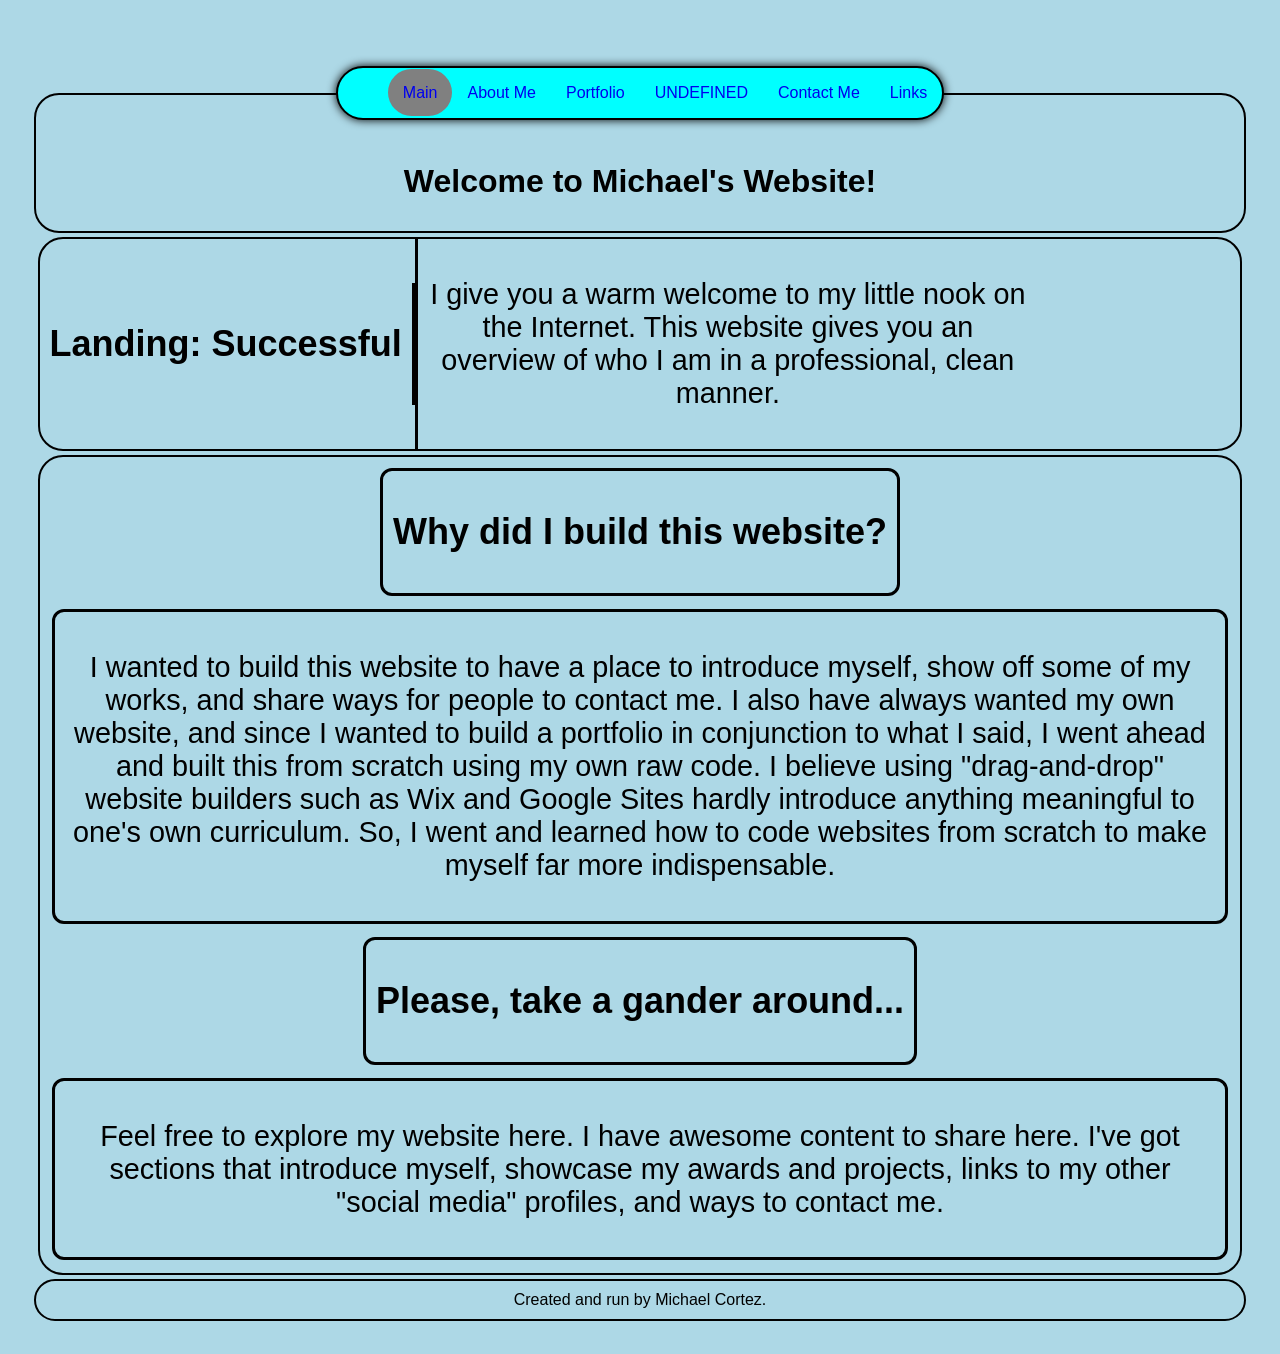
==== index.html @ e48a7ea7 "Updated the name of the script that displays content inside the footer." ====
<!DOCTYPE html>

<html lang="en">
    <head>
        <meta charset="UTF-8">
        <meta name="viewport" content="width=device-width, initial-scale=1.0">
        <meta name="description" content="This is my portfolio showcasing some of my works and gives an overview of who I am.">
        <meta name="keywords" content="Michael, Portfolio, Projects, Links, Contact Me, About Me">
        <meta rel="canonical" href="https://www.michaeljcortez.com">
        <meta name="author" content="Michael Cortez">
        
        <link rel="stylesheet" href="./stylesheet/style.css" type="text/css">

        <title>Michael's Portfolio</title>
    </head>

    <body>
        <nav class="top_nav_bar">
            <button class="hamburger" id="hamburger" type="button" onclick="hamburger()" aria-expanded="false" aria-controls="hb-links-wrapper">
                <span class="line"></span>
                <span class="line"></span>
                <span class="line"></span>
            </button>
            <div>
                <ul class="hb-links-wrapper" id="hb-links-wrapper">
                    <li><a href="index.html">Main</a></li>
                    <li><a href="about_me.html">About Me</a></li>
                    <li><a href="portfolio.html">Portfolio</a></li>
                    <li><a href="#">UNDEFINED</a></li>
                    <li><a href="contact_me.html">Contact Me</a></li>
                    <li><a href="links.html">Links</a></li>
                </ul>
            </div>

            <ul class="nav-links">
                <li><a href="index.html" class="active">Main</a></li>
                <li><a href="about_me.html">About Me</a></li>
                <li><a href="portfolio.html">Portfolio</a></li>
                <li><a href="#">UNDEFINED</a></li>
                <li><a href="contact_me.html">Contact Me</a></li>
                <li><a href="links.html">Links</a></li>
            </ul>
        </nav>
        <header>
            <h1><br>Welcome to Michael's Website!</h1>
        </header>
        
        <main>
            <section class="section-wrapper webpage-info-section">
                <div class="questionAndParagraph-header qpHeaderWrapper left-sided-wrapper">
                    <h2>Landing: Successful</h2>
                </div>
                <div class="paragraph-box right-sided-wrapper">
                    <p>
                        I give you a warm welcome to my little nook on the Internet. This website gives you an overview of who
                        I am in a professional, clean manner.
                    </p>
                </div>
            </section>

            <section class="section-wrapper">
                <div class="questionAndParagraph-header qpHeaderWrapper">
                    <h2>Why did I build this website?</h2>
                </div>
                <div class="paragraph-box">
                    <p>
                        I wanted to build this website to have a place to introduce myself, show off some of my works, and share
                        ways for people to contact me. I also have always wanted my own website, and since I wanted to build a
                        portfolio in conjunction to what I said, I went ahead and built this from scratch using my own raw code.
                        I believe using "drag-and-drop" website builders such as Wix and Google Sites hardly introduce anything
                        meaningful to one's own curriculum. So, I went and learned how to code websites from scratch to make
                        myself far more indispensable.
                    </p>
                </div>

                <div class="questionAndParagraph-header qpHeaderWrapper">
                    <h2>Please, take a gander around...</h2>
                </div>
                <div class="paragraph-box">
                    <p>
                        Feel free to explore my website here. I have awesome content to share here. I've got sections that
                        introduce myself, showcase my awards and projects, links to my other "social media" profiles, and
                        ways to contact me.
                    </p>
                </div>
            </section>
        </main>

        <footer>
            <span id="footerDate"></span>
        </footer>

        <!-- --JavaScript scripts for this webpage.-- -->
        <!-- Updates the footer's last updated date. -->
        <script src="./scripts/footer/footerContent.js" defer></script>
        <!-- Enables the hamburger menu functionality.-->
        <script src="./scripts/hamburger/hamburger.js" defer></script>
    </body>
</html>
---- stylesheet/style.css ----
/* Author: Michael Cortez
   Filename: style.css
   Last edited: Jul. 22 2026
   ---------------------------------------------------------------
   This is where the "beautifulization" of my website takes place. */

/* Reusable variables. */
:root {
    /* Border configs. */
    --borderStyle: solid;
    --borderRightStyle: none solid none none;
    --borderLeftStyle: none none none solid;
    --borderWidth: 0.125em;
    --borderColor: black;
    --borderRadius: 25px;
    /* Body configs. */
    --bodyBackgroundColor: lightblue;
    --bodyFontFamily: Verdana, Geneva, Tahoma, sans-serif;
    /* Header configs. */
    --headerBorderStyle: solid;
    --headerBorderWidth: 3px;
    --headerBorderColor: black;
    /* Box configs. */
    --boxPadding: 10px 10px 10px 10px;
    /* Image configs. */
    --imageBorderStyle: solid;
    --imageBorderWidth: 3px;
    --imageBorderColor: black;
    --imageBorderRadius: 12px;
    /* Paragraph boxes configs. */
    --paragraphBoxBorderStyle: solid;
    --paragraphBoxBorderWidth: 0.125em;
    --paragraphBoxBorderColor: black;
    --paragraphBoxBorderRadius: 12px;
    --paragraphMarginConfig: 0.25em 0.25em 0.25em 0.25em;
    /* Question and paragraph header wrapper configs. */
    --qpHeaderWrapperBorderStyle: solid;
    --qpHeaderWrapperBorderWidth: 0.125em;
    --qpHeaderWrapperBorderColor: black;
    --qpHeaderWrapperBorderRadius: 12px;
    /* Other configs. */
    --hoverOpacity: 60%;
    --margin: 0.25em 0.25em 0.25em 0.25em;
}


/* CHAPTER ONE: 
   Base styles. */
/* While these are the base styles, they are firstly written for mobile screens, making this a mobile-first approach. */
/* Adds a fading transition for navigating from one webpage to another like one found in a PowerPoint presentation. */
@view-transition { navigation: auto; }

/* ---Reusable elements.--- */
body {
    background-color: var(--bodyBackgroundColor);
    font-family: Verdana, Geneva, Tahoma, sans-serif;
    padding: 2%;
}
/* Default button config(s). */
button {
    display: block; /* Allows for better customization; inline elements are not easily customizable. */
    position: relative; /* "Unlocks" the button from its position. */
}
/* Hamburger menu. */
.hamburger {
    display: flex;
    flex-direction: column;
    gap: 6px;
    position: fixed;
    top: 0;
    cursor: pointer;
    margin-top: 1rem;
    margin-left: 1rem;
    height: 5em;
    width: 5em;
    border-radius: 25% 25% 25% 25%;
    border-color: gray;
    border-style: var(--borderStyle);
    background-color: gray;
    justify-content: center;
    align-items: center;
    transform: translateY(1em);
}
.hamburger:focus { opacity: 80%; }
.hamburger .line {
    width: 90%;
    height: 5px;
    border-radius: 2px;
    background-color: black;
}
.hb-links-wrapper {
    display: none;
    position: fixed;
    top: 0;
    width: fit-content;
    border-style: var(--borderStyle);
    border-width: var(--borderWidth);
    border-color: var(--borderColor);
    border-radius: var(--borderRadius);
    margin-top: 3rem;
    background: cyan;

    flex-direction: column;
    justify-content: space-evenly;
    list-style: none;
    padding: 10px 10px 10px 10px;
    gap: 10px;
    transform: translateX(3em);
}
.hb-links-wrapper li {
    margin: 10px 10px 10px 10px;
}
.hb-links-wrapper a {
    text-decoration: none;
    font-size: 20px;
    padding: 10px 10px 10px 10px;
    border-style: var(--borderStyle);
    border-width: var(--borderWidth);
    border-color: var(--borderColor);
    border-radius: var(--borderRadius);
}
/* Nav links. */
.nav-links {
    list-style: none;
    display: none;
}
/* Semantic section wrappers. */
.section-wrapper {
    border-style: var(--borderStyle);
    border-width: var(--borderWidth);
    border-color: var(--borderColor);
    border-radius: var(--borderRadius);
    margin-top: 1em;
    margin-bottom: 1em;
    padding: 0.3125em 0.3125em 0.3125em 0.3125em; /* 0.3125em times 16 is equal to 5 pixel units. */
    
    overflow: hidden;
    display: flex;
    flex-direction: column;
    align-items: center;
}
/* Paragraph boxes. */
.paragraph-box {
    padding: var(--boxPadding);
    font-size: 1.8em;
    text-align: center;
    margin: var(--paragraphMarginConfig);
    border-radius: var(--paragraphBoxBorderRadius);
    border-style: var(--paragraphBoxBorderStyle);
    border-width: var(--paragraphBoxBorderWidth);
    border-color: var(--paragraphBoxBorderColor);
    max-width: fit-content;
}
/* Question and paragraph header. */
.questionAndParagraph-header {
    width: fit-content;
    padding: var(--boxPadding);
    font-size: 1.5em;
    text-align: center;
}
/* Question and paragraph header wrapper. */
.qpHeaderWrapper {
    border-style: var(--qpHeaderWrapperBorderStyle);
    border-width: var(--qpHeaderWrapperBorderWidth);
    border-color: var(--qpHeaderWrapperBorderColor);
    border-radius: var(--qpHeaderWrapperBorderRadius);
    padding: var(--boxPadding);
    margin: var(--margin);
}
/* Header - The header that's on the top of every webpage. */
header {
    border-style: var(--headerBorderStyle);
    border-width: var(--headerBorderWidth);
    border-color: var(--headerBorderColor);
    border-radius: var(--borderRadius);
    padding: var(--boxPadding);
    text-align: center;
}
/* Info on each webpage. */
.webpage-info-section {
    display: flex;
    flex-wrap: wrap;
    flex-direction: column;
    align-items: center;
}
/* Image wrapper. */
.imageWrapper {
    border-style: var(--imageBorderStyle);
    border-width: var(--imageBorderWidth);
    border-color: var(--imageBorderColor);
    border-radius: var(--imageBorderRadius);

    display: flex;
    height: 95%;
    overflow: hidden;
    width: 95%;
    margin-left: auto;
    margin-right: auto;
    margin-top: 1em;
    margin-bottom: 1em;
}
/* The footer. */
footer {
    border-style: solid;
    border-width: 2px;
    border-color: black;
    border-radius: 25px 25px 25px 25px;
    padding: var(--boxPadding);
    text-align: center;
}

/* ---Index attribute properties.--- */
/* NONE FOR RIGHT NOW. */

/* ---About Me attribute properties.--- */
/* Professional "selfie" and hobbies & interests picture. */
.proSelfie, .hobbiesInterestsPicOne {
    height: 100%;
    width: 100%;
    object-fit: cover; /* The cover value helps "fit within" or "fill up" the entire parent image wrapper. */
}

/* ---Portfolio attribute porperties.--- */
/**/

/* ---Awards attribute properties.--- */
/* Awards section. */
/* .awardsDisplay {
    display: flex;
    /* align-items: start; Starts from left and ends at the right. */

/* College-level awards and honors images. */
/* .collegeAwardOne, .collegeAwardTwo, .collegeAwardThree, .collegeAwardFour {
    height: 100%;
    width: 100%;
    object-fit: cover;
} */
/* High school-level awards and honors images. */
/* .highSchoolAwardOne, .highSchoolAwardTwo, .highSchoolAwardThree, .highSchoolAwardFour {
    height: 100%;
    width: 100%;
    object-fit: cover;
} */
/* Image descriptions. */
.imageDescription {
    /* display: block; */ /* <----- Please keep commented out for future use, in case. */
    border-style: var(--borderStyle);
    border-width: var(--borderWidth);
    border-color: var(--borderColor);
    border-radius: var(--borderRadius);
    overflow: hidden;
    padding: var(--boxPadding);
    width: 90%;
    margin-bottom: 1em;

    font-size: large;
    text-align: center;
}

/* ---Contact Me attribute properties.--- */
/* Mail boxes and rotary telephone images.*/
.contactFormMailImage, .rotaryTelephoneImage {
    height: 100%;
    width: 100%;
    object-fit: cover;
}

/* ---Links attribute properties.--- */
/* "Logoed" buttons. */
.logoButton {
    border-radius: 50px;
    height: 5em;
    width: 100%;
    text-decoration: none;
    overflow: hidden;
}
/* LinkedIn logo and its logo button; GItHub logo and its logo button. */
.linkedInLogo, .linkedInLogoButton, .GitHubLogo, .GitHubLogoButton {
    height: 100%;
    width: 100%;
    object-fit: cover;
}

/* ---Contact Form attribute properties.--- */
/* Contact form. */
.contactForm {
    padding: var(--boxPadding);
    border-style: var(--borderStyle);
    border-width: var(--borderWidth);
    border-color: var(--borderColor);
    border-radius: var(--paragraphBoxBorderRadius); /* Using the paragraph box border radius here to make the form shape uniform to the rest of the webpage. */

    display: flex;
    flex-wrap: wrap;
    flex-direction: column;

    align-items: center;
    width: fit-content;
    margin: inherit;
}
.contactForm label, .contactForm input, .contactForm textArea, .contactForm button {
    position: center;
    width: 80%;
}
/* Form fields. */
#formName, #formEmail, #formPhone, #formURL, #formMessage {
    border-style: var(--borderStyle);
    border-width: var(--borderWidth);
    border-color: var(--borderColor);
    border-radius: var(--borderRadius);
    margin: var(--margin);
    padding: var(--boxPadding);

    overflow: hidden;
}
/* Customizes what happens when an input field is selected. */
#formName:focus, #formEmail:focus, #formPhone:focus, #formURL:focus, #formMessage:focus {
    outline: none; /* Removes the default yellow outline upon interaction. */
    border-color: darkblue;
}
/* Submit button. */
#submitFormButton {
    border-radius: var(--borderRadius);
}

/* CHAPTER TWO:
   Responsive design configurations. */
/* -----Breakpoint for tablets and larger screens.----- */
@media screen and (min-width: 768px) {
    .webpage-info-section {
        padding: 0px 0px 0px 0px;
        flex-direction: row;
        flex-wrap: nowrap;
    }
    /* Semantic sections and inner wrappers. */
    .paragraph-header { padding: var(--boxPadding); margin: var(--margin); }
    /* Inner wrappers with curved edges on the left side. */
    .left-sided-wrapper {
        border-right-style: var(--borderRightStyle);
        border-right-width: var(--borderWidth);
        border-right-color: var(--borderColor);
        border-top-right-radius: 0px;
        border-bottom-right-radius: 0px;
        border-top-style: none;
        
        width: 50%;
        padding: var(--boxPadding);
        margin: 0px 0px 0px 0px;

        text-align: center;
    }
    /* Inner wrappers with curved edges on the right side. */
    .right-sided-wrapper {
        border-left-style: var(--borderLeftStyle);
        border-left-width: var(--borderWidth);
        border-left-color: var(--borderColor);
        border-top-left-radius: 0px;
        border-bottom-left-radius: 0px;

        width: 50%;
        padding: var(--boxPadding);
        margin: 0px 0px 0px 0px;

        text-align: center;
    }
}

/* -----Breakpoint for desktops and other larger screens.----- */
@media screen and (min-width: 1024px) {
    /* ---Repeated classes.--- */
    /* A Links that currently matches the open one. */
    a.active {
        background: gray;
        border-radius: var(--borderRadius);
        padding: var(--boxPadding);
    }
    /* Semantic sections and inner wrappers. */
    .section-wrapper {
        margin-top: 5px;
        margin-bottom: 5px;
        padding: 5px 5px 5px 5px;
    }
    .paragraph-header { padding: var(--boxPadding); }
    .section-wrapper, .paragraph-header {
        border-style: var(--borderStyle);
        border-width: var(--borderWidth);
        border-color: var(--borderColor);
        border-radius: var(--borderRadius);
        margin: var(--margin);
    }
    /* Inner wrappers with curved edges on the left side. */
    .left-sided-wrapper {
        border-style: var(--borderRightStyle);
        border-right-width: var(--borderWidth);
        border-right-color: var(--borderColor);
        border-top-right-radius: 0px;
        border-bottom-right-radius: 0px;
        
        width: 50%;
        padding: var(--boxPadding);
        margin: 0px 0px 0px 0px;

        text-align: center;
    }
    /* Inner wrappers with curved edges on the right side. */
    .right-sided-wrapper {
        border-style: var(--borderLeftStyle);
        border-left-width: var(--borderWidth);
        border-left-color: var(--borderColor);
        border-top-left-radius: 0px;
        border-bottom-left-radius: 0px;

        width: 50%;
        padding: var(--boxPadding);
        margin: 0px 0px 0px 0px;

        text-align: center;
    }
    /* Question headers. */
    .questionAndParagraph-header { width: fit-content; }
    /* Body - Background of the entire website. */
    body {
        background: var(--bodyBackgroundColor);
        font-family: Verdana, Geneva, Tahoma, sans-serif;
    }
    /* Hamburger menu. */
    .hamburger, .hb-links-wrapper {
        display: none;
    }
    /* The top navigation bar. */
    .top_nav_bar {
        border-style: var(--borderStyle);
        border-width: var(--borderWidth);
        border-color: var(--borderColor);
        border-radius: 50px;
        background: cyan;

        display: flex; /* Activates Flexbox. */
        flex-wrap: wrap; /* Allows links to wrap down into another line when webpage is zoomed in. */

        justify-content: space-around; /* Spaces out the links within the nav bar. */
        list-style: none;
        position: sticky; /* "Sticks" the nav bar out to remain visible while scrolling. */
        top: 0; /* Needed for "unlocking" the stickiness and standing out in front of other elements throughout scrolling. */
        
        gap: 10px; /* Gaps the space in between each link. */
        box-shadow: 0px 0px 10px 0px black; /* Adds a shadow around the border of the nav bar. */
        width: fit-content; /* Ensures the nav bar only takes up the same amount of space as its contents. */
        align-items: center; /* Centers the links within the nav bar in the center of the y-axis POV. */
        margin-left: auto; /* Pushes the nav bar to the center away from the left margin. */
        margin-right: auto; /* Pushes the nav bar to the center away from the right margin. */
        margin-bottom: 5px; /* "Pushes" elements below the nav bar downward, basically increasing the margin outside the nav bar. */
        transform: translateY(2em); /* Moves the nav bar 25 pixels downward (Negative values move the nav bar upward). */
        overflow: hidden; /* Hides the portion of the active link's shape that spills outside of the nav bar. */
    }
    .top_nav_bar a {
        text-decoration: none;
        cursor: pointer;
        padding: 15px; /* This specific padding creates a specific amount of internal space between the links and the nav bar. */
    }
    .top_nav_bar a:hover { opacity: 60%; }
    /* Nav links. */
    .nav-links {
        list-style: none;
        display: flex;
    }
    /* Header - The header that's on the top of every webpage. */
    header {
        border-style: var(--borderStyle);
        border-width: var(--borderWidth);
        border-color: var(--borderColor);
        border-radius: var(--borderRadius);
        padding: var(--boxPadding);
        text-align: center;

        flex-direction: column;
    }
    /* Info on each webpage. */
    .webpage-info-section {
        padding: 0px 0px 0px 0px;
        display: flex;
        justify-content: flex-start;
    }
    /* The footer. */
    footer {
        border-style: solid;
        border-width: 2px;
        border-color: black;
        border-radius: 25px 25px 25px 25px;
        padding: var(--boxPadding);
    }

    /* Index attribute properties. */
    /**/

    /* About Me attribute properties. */
    /**/

    /* Portfolio attribute porperties. */
    /**/

    /* Awards attribute properties. */
    /**/

    /* Contact Me attribute properties. */
    /**/

    /* Links attribute properties. */
    /**/

    /* Contact Form attribute properties. */
    /* Contact form. */
    .contactForm {
        padding: var(--boxPadding);
    }
    /* Form fields. */
    #formName, #formEmail, #formPhone, #formURL, #formMessage {
        border-style: var(--borderStyle);
        border-width: var(--borderWidth);
        border-color: var(--borderColor);
        border-radius: var(--borderRadius);
        margin: var(--margin);
        padding: var(--boxPadding);

        overflow: hidden;
    }
    /* Customizes what happens when an input field is selected. */
    #formName:focus, #formEmail:focus, #formPhone:focus, #formURL:focus, #formMessage:focus {
        outline: none; /* Removes the default yellow outline upon interaction. */
        border-color: darkblue;
    }
    /* Submit button. */
    #submitFormButton {
        border-radius: var(--borderRadius);
        transform: translateX(10px);
    }
    #submitFormButton:hover { opacity: var(--hoverOpacity)}
}

/* -----Breakpoint for much larger desktop screens and other huge screens.----- */
@media screen and (min-width: 1440px) {
    
}
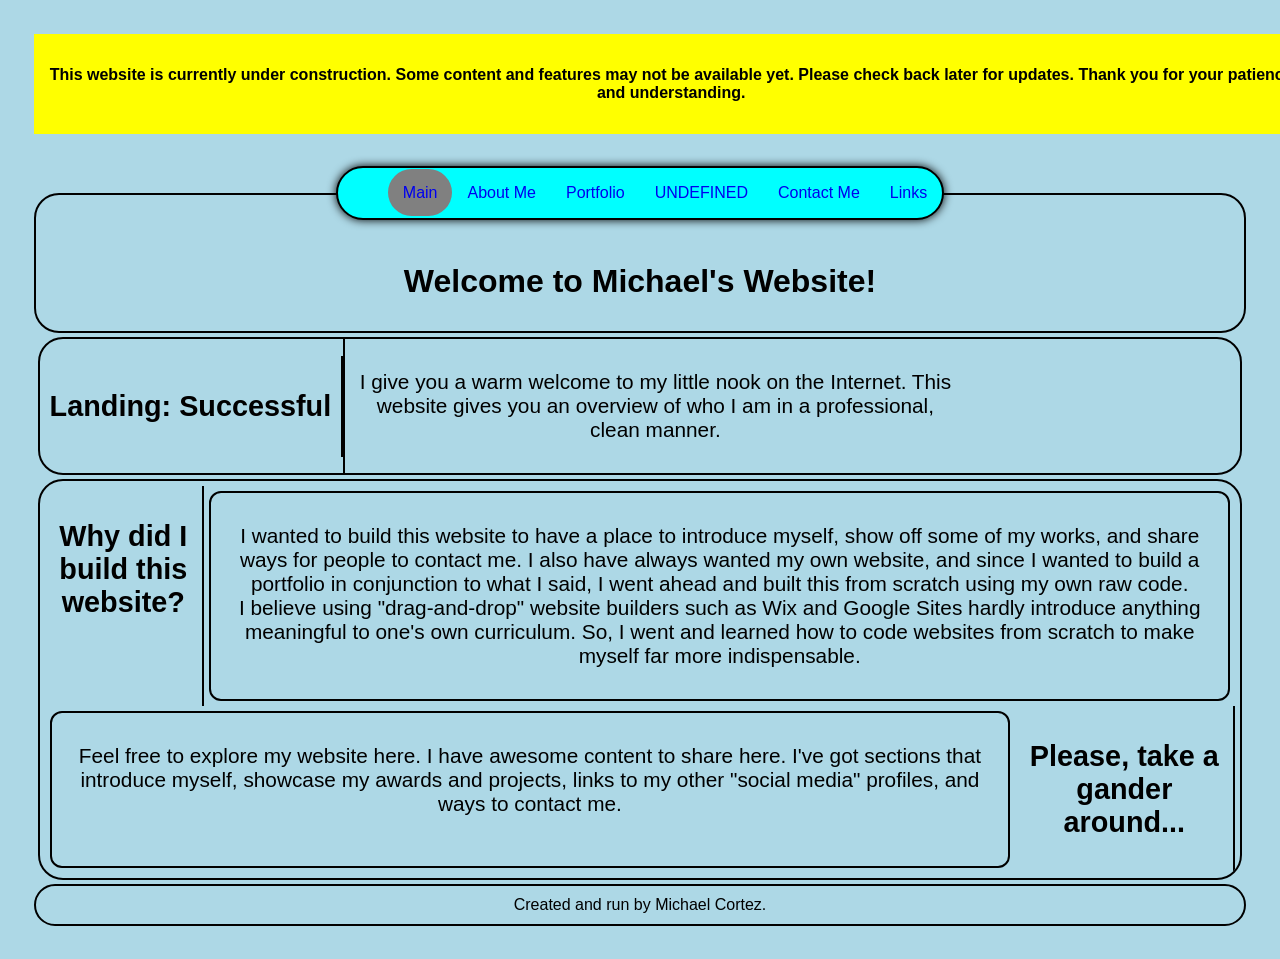
==== commit 7488e70c: "Added a few unfinished motifications for the tablet-sized viewport that will be finished in a later " ====
--- a/index.html
+++ b/index.html
@@ -15,6 +15,14 @@
     </head>
 
     <body>
+        <div class="banner">
+            <b>
+                <p>
+                    This website is currently under construction. Some content and features may not be available yet.
+                    Please check back later for updates. Thank you for your patience and understanding.
+                </p>
+            </b>
+        </div>
         <nav class="top_nav_bar">
             <button class="hamburger" id="hamburger" type="button" onclick="hamburger()" aria-expanded="false" aria-controls="hb-links-wrapper">
                 <span class="line"></span>
@@ -47,7 +55,7 @@
         
         <main>
             <section class="section-wrapper webpage-info-section">
-                <div class="questionAndParagraph-header qpHeaderWrapper left-sided-wrapper">
+                <div class="questionAndParagraph-header left-sided-wrapper">
                     <h2>Landing: Successful</h2>
                 </div>
                 <div class="paragraph-box right-sided-wrapper">
@@ -59,30 +67,34 @@
             </section>
 
             <section class="section-wrapper">
-                <div class="questionAndParagraph-header qpHeaderWrapper">
-                    <h2>Why did I build this website?</h2>
-                </div>
-                <div class="paragraph-box">
-                    <p>
-                        I wanted to build this website to have a place to introduce myself, show off some of my works, and share
-                        ways for people to contact me. I also have always wanted my own website, and since I wanted to build a
-                        portfolio in conjunction to what I said, I went ahead and built this from scratch using my own raw code.
-                        I believe using "drag-and-drop" website builders such as Wix and Google Sites hardly introduce anything
-                        meaningful to one's own curriculum. So, I went and learned how to code websites from scratch to make
-                        myself far more indispensable.
-                    </p>
-                </div>
+                <section class="rowOnTablet">
+                    <div class="questionAndParagraph-header qpHeaderWrapper">
+                        <h2>Why did I build this website?</h2>
+                    </div>
+                    <div class="paragraph-box">
+                        <p>
+                            I wanted to build this website to have a place to introduce myself, show off some of my works, and share
+                            ways for people to contact me. I also have always wanted my own website, and since I wanted to build a
+                            portfolio in conjunction to what I said, I went ahead and built this from scratch using my own raw code.
+                            <br>I believe using "drag-and-drop" website builders such as Wix and Google Sites hardly introduce anything
+                            meaningful to one's own curriculum. So, I went and learned how to code websites from scratch to make
+                            myself far more indispensable.
+                        </p>
+                    </div>
+                </section>
 
-                <div class="questionAndParagraph-header qpHeaderWrapper">
-                    <h2>Please, take a gander around...</h2>
-                </div>
-                <div class="paragraph-box">
-                    <p>
-                        Feel free to explore my website here. I have awesome content to share here. I've got sections that
-                        introduce myself, showcase my awards and projects, links to my other "social media" profiles, and
-                        ways to contact me.
-                    </p>
-                </div>
+                <section class="reverseRowOnTablet">
+                    <div class="questionAndParagraph-header qpHeaderWrapper">
+                        <h2>Please, take a gander around...</h2>
+                    </div>
+                    <div class="paragraph-box">
+                        <p>
+                            Feel free to explore my website here. I have awesome content to share here. I've got sections that
+                            introduce myself, showcase my awards and projects, links to my other "social media" profiles, and
+                            ways to contact me.
+                        </p>
+                    </div>
+                </section>
             </section>
         </main>
 
--- a/stylesheet/style.css
+++ b/stylesheet/style.css
@@ -49,6 +49,11 @@
 /* While these are the base styles, they are firstly written for mobile screens, making this a mobile-first approach. */
 /* Adds a fading transition for navigating from one webpage to another like one found in a PowerPoint presentation. */
 @view-transition { navigation: auto; }
+/* Global reset. */
+/* * {
+    margin: 0;
+    padding: 0;
+} */
 
 /* ---Reusable elements.--- */
 body {
@@ -60,6 +65,19 @@
 button {
     display: block; /* Allows for better customization; inline elements are not easily customizable. */
     position: relative; /* "Unlocks" the button from its position. */
+}
+/* Top banner. */
+.banner {
+    background-color: yellow;
+    text-align: center;
+    padding: 1em 1em 1em 1em;
+    margin-top: 0rem;
+    margin-left: 0rem;
+    margin-right: 0rem;
+    /* Set to this exact width to perfectly fit inside the webpage and spill over/override the web browser's default body padding. */
+    width: 102.5%;
+    justify-self: center;
+    align-self: center;
 }
 /* Hamburger menu. */
 .hamburger {
@@ -224,23 +242,8 @@
 /**/
 
 /* ---Awards attribute properties.--- */
-/* Awards section. */
-/* .awardsDisplay {
-    display: flex;
-    /* align-items: start; Starts from left and ends at the right. */
-
-/* College-level awards and honors images. */
-/* .collegeAwardOne, .collegeAwardTwo, .collegeAwardThree, .collegeAwardFour {
-    height: 100%;
-    width: 100%;
-    object-fit: cover;
-} */
-/* High school-level awards and honors images. */
-/* .highSchoolAwardOne, .highSchoolAwardTwo, .highSchoolAwardThree, .highSchoolAwardFour {
-    height: 100%;
-    width: 100%;
-    object-fit: cover;
-} */
+/* NONE FOR RIGHT NOW. */
+
 /* Image descriptions. */
 .imageDescription {
     /* display: block; */ /* <----- Please keep commented out for future use, in case. */
@@ -270,14 +273,18 @@
 .logoButton {
     border-radius: 50px;
     height: 5em;
-    width: 100%;
+    width: 90%;
     text-decoration: none;
     overflow: hidden;
-}
-/* LinkedIn logo and its logo button; GItHub logo and its logo button. */
-.linkedInLogo, .linkedInLogoButton, .GitHubLogo, .GitHubLogoButton {
-    height: 100%;
-    width: 100%;
+    background-color: white;
+    justify-self: center;
+}
+/* LinkedIn logo and its logo button; GitHub logo and its logo button. */
+.linkedInLogo, .linkedInLogoButton, .gitHubLogo, .gitHubLogoButton {
+    max-height: 100%;
+    max-width: 100%;
+    height: auto;
+    width: auto;
     object-fit: cover;
 }
 
@@ -327,6 +334,7 @@
    Responsive design configurations. */
 /* -----Breakpoint for tablets and larger screens.----- */
 @media screen and (min-width: 768px) {
+    /* Top section of each webpage describing what it is about. */
     .webpage-info-section {
         padding: 0px 0px 0px 0px;
         flex-direction: row;
@@ -336,12 +344,11 @@
     .paragraph-header { padding: var(--boxPadding); margin: var(--margin); }
     /* Inner wrappers with curved edges on the left side. */
     .left-sided-wrapper {
-        border-right-style: var(--borderRightStyle);
-        border-right-width: var(--borderWidth);
-        border-right-color: var(--borderColor);
         border-top-right-radius: 0px;
         border-bottom-right-radius: 0px;
         border-top-style: none;
+        border-bottom-style: none;
+        border-left-style: none;
         
         width: 50%;
         padding: var(--boxPadding);
@@ -351,9 +358,9 @@
     }
     /* Inner wrappers with curved edges on the right side. */
     .right-sided-wrapper {
-        border-left-style: var(--borderLeftStyle);
-        border-left-width: var(--borderWidth);
-        border-left-color: var(--borderColor);
+        border-top-style: none;
+        border-bottom-style: none;
+        border-right-style: none;
         border-top-left-radius: 0px;
         border-bottom-left-radius: 0px;
 
@@ -362,6 +369,36 @@
         margin: 0px 0px 0px 0px;
 
         text-align: center;
+    }
+    /* Paragraph boxes. */
+    .paragraph-box {
+        font-size: 1.3em;
+    }
+    /* Question and paragraph headers. */
+    .questionAndParagraph-header { font-size: 1.2em; }
+    /* Question and paragraph header wrappers. */
+    .qpHeaderWrapper {
+        border-style: none solid none none;
+        border-top-right-radius: 0px;
+        border-bottom-right-radius: 0px;
+        margin: 0px;
+    }
+    /* Content divided by rows starting on tablets and then larger screens. */
+    .rowOnTablet {
+        display: flex;
+        flex-direction: row;
+        flex-wrap: nowrap;
+        margin-top: 0px;
+        margin-bottom: 0px;
+        padding: 0px;
+    }
+    .reverseRowOnTablet {
+        display: flex;
+        flex-direction: row-reverse;
+        flex-wrap: nowrap;
+        margin-top: 0px;
+        margin-bottom: 0px;
+        padding: 0px;
     }
 }
 
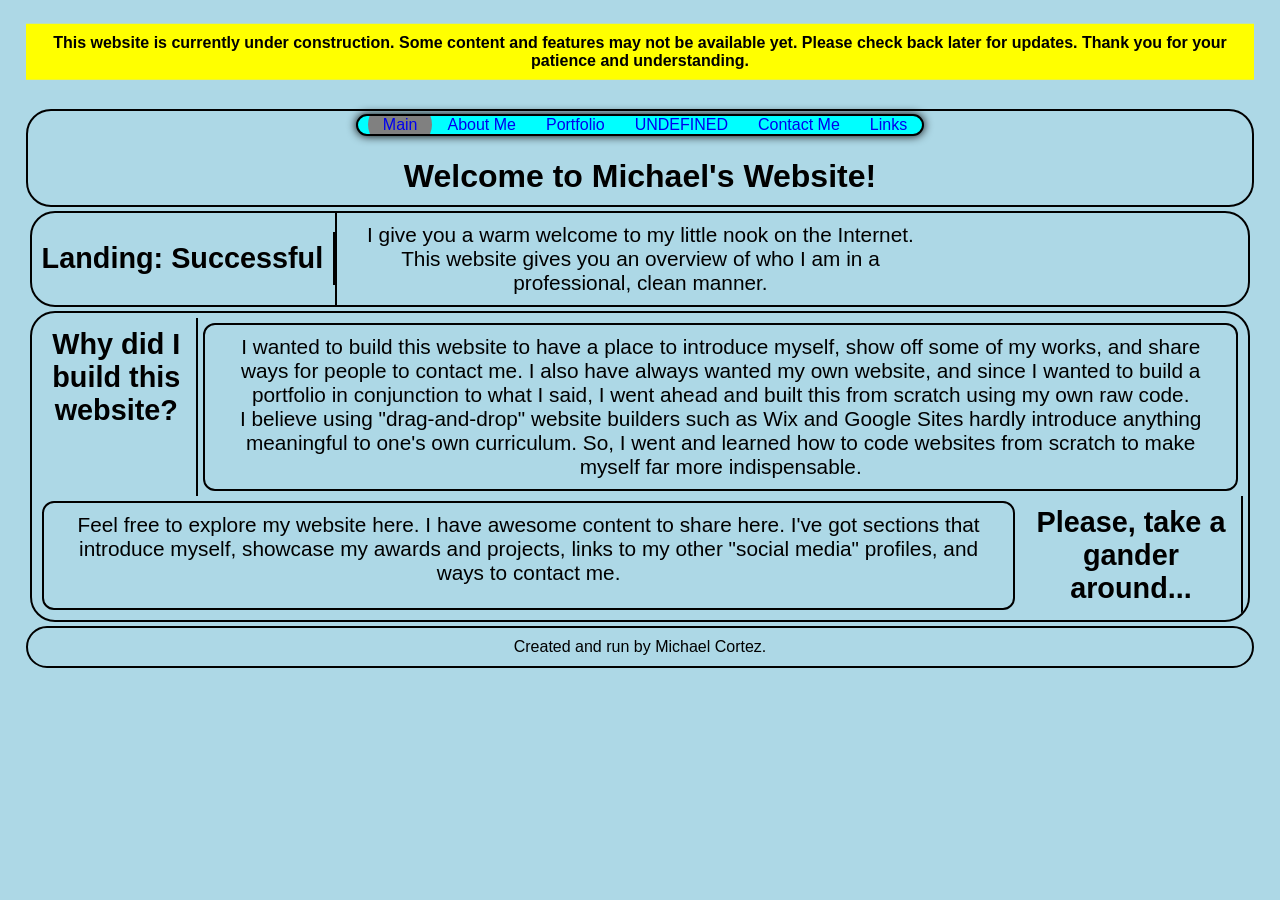
==== commit 20d669eb: "Updated the canonical meta tag content in each webpage file. Added a new element/feature written in " ====
--- a/index.html
+++ b/index.html
@@ -6,7 +6,7 @@
         <meta name="viewport" content="width=device-width, initial-scale=1.0">
         <meta name="description" content="This is my portfolio showcasing some of my works and gives an overview of who I am.">
         <meta name="keywords" content="Michael, Portfolio, Projects, Links, Contact Me, About Me">
-        <meta rel="canonical" href="https://www.michaeljcortez.com">
+        <meta rel="canonical" href="https://michaeljcortez.com">
         <meta name="author" content="Michael Cortez">
         
         <link rel="stylesheet" href="./stylesheet/style.css" type="text/css">
@@ -15,14 +15,6 @@
     </head>
 
     <body>
-        <div class="banner">
-            <b>
-                <p>
-                    This website is currently under construction. Some content and features may not be available yet.
-                    Please check back later for updates. Thank you for your patience and understanding.
-                </p>
-            </b>
-        </div>
         <nav class="top_nav_bar">
             <button class="hamburger" id="hamburger" type="button" onclick="hamburger()" aria-expanded="false" aria-controls="hb-links-wrapper">
                 <span class="line"></span>
@@ -107,5 +99,7 @@
         <script src="./scripts/footer/footerContent.js" defer></script>
         <!-- Enables the hamburger menu functionality.-->
         <script src="./scripts/hamburger/hamburger.js" defer></script>
+        <!-- Toggles the banner visibility. -->
+        <script src="./scripts/banner/banner.js" defer></script>
     </body>
 </html>
--- a/stylesheet/style.css
+++ b/stylesheet/style.css
@@ -1,9 +1,15 @@
 /* Author: Michael Cortez
    Filename: style.css
-   Last edited: Jul. 22 2026
+   Last edited: Aug. 5 2026
    ---------------------------------------------------------------
    This is where the "beautifulization" of my website takes place. */
 
+/* Global reset. */
+*, *::before, *::after {
+    margin: 0;
+    padding: 0;
+    box-sizing: border-box;
+}
 /* Reusable variables. */
 :root {
     /* Border configs. */
@@ -49,11 +55,6 @@
 /* While these are the base styles, they are firstly written for mobile screens, making this a mobile-first approach. */
 /* Adds a fading transition for navigating from one webpage to another like one found in a PowerPoint presentation. */
 @view-transition { navigation: auto; }
-/* Global reset. */
-/* * {
-    margin: 0;
-    padding: 0;
-} */
 
 /* ---Reusable elements.--- */
 body {
@@ -65,19 +66,6 @@
 button {
     display: block; /* Allows for better customization; inline elements are not easily customizable. */
     position: relative; /* "Unlocks" the button from its position. */
-}
-/* Top banner. */
-.banner {
-    background-color: yellow;
-    text-align: center;
-    padding: 1em 1em 1em 1em;
-    margin-top: 0rem;
-    margin-left: 0rem;
-    margin-right: 0rem;
-    /* Set to this exact width to perfectly fit inside the webpage and spill over/override the web browser's default body padding. */
-    width: 102.5%;
-    justify-self: center;
-    align-self: center;
 }
 /* Hamburger menu. */
 .hamburger {
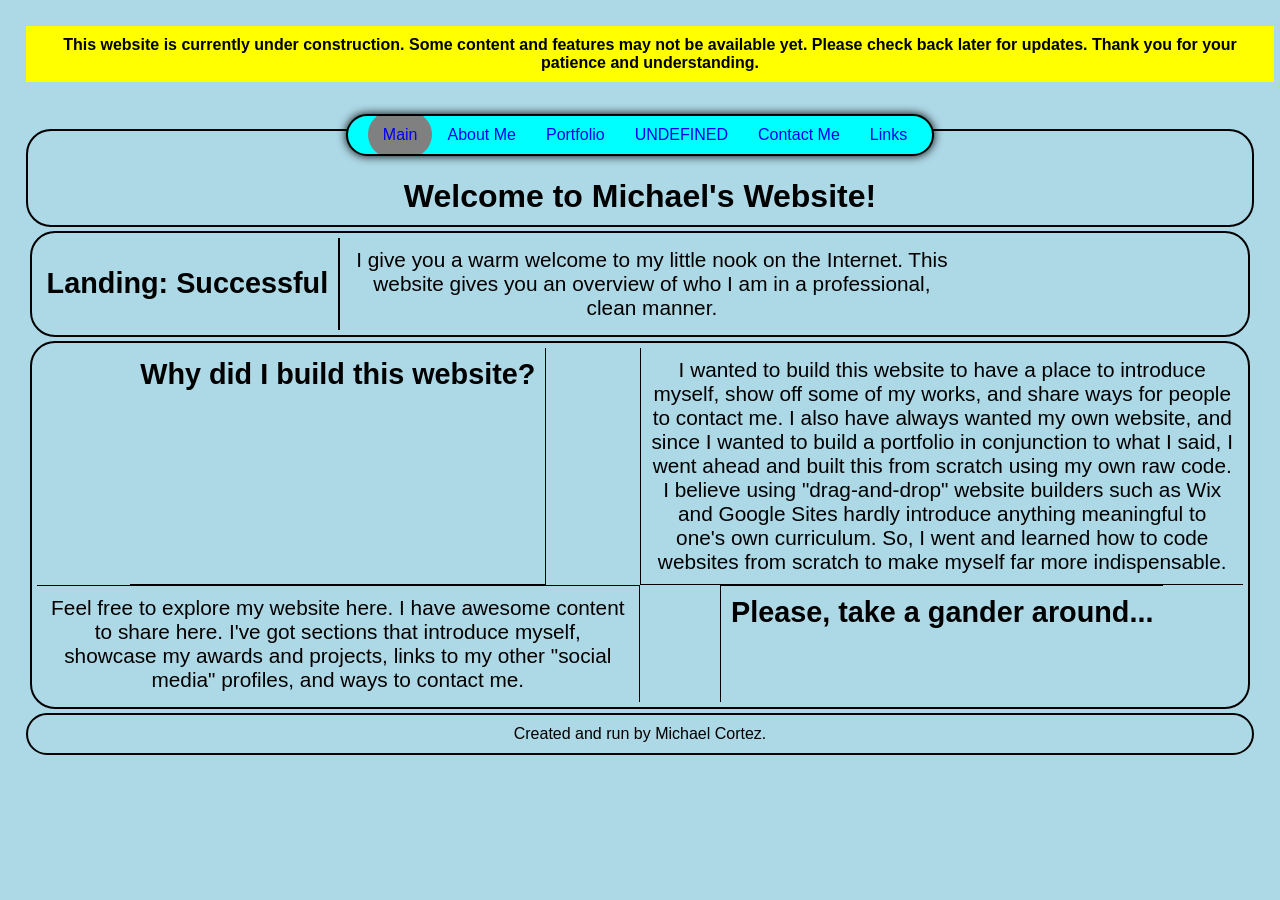
==== commit b82c25c1: "Began writing the tablet viewport styling code in CSS and introduced CSS Grid support for my website" ====
--- a/index.html
+++ b/index.html
@@ -47,7 +47,7 @@
         
         <main>
             <section class="section-wrapper webpage-info-section">
-                <div class="questionAndParagraph-header left-sided-wrapper">
+                <div class="qpHeaderWrapper questionAndParagraph-header left-sided-wrapper">
                     <h2>Landing: Successful</h2>
                 </div>
                 <div class="paragraph-box right-sided-wrapper">
@@ -58,35 +58,31 @@
                 </div>
             </section>
 
-            <section class="section-wrapper">
-                <section class="rowOnTablet">
-                    <div class="questionAndParagraph-header qpHeaderWrapper">
-                        <h2>Why did I build this website?</h2>
-                    </div>
-                    <div class="paragraph-box">
-                        <p>
-                            I wanted to build this website to have a place to introduce myself, show off some of my works, and share
-                            ways for people to contact me. I also have always wanted my own website, and since I wanted to build a
-                            portfolio in conjunction to what I said, I went ahead and built this from scratch using my own raw code.
-                            <br>I believe using "drag-and-drop" website builders such as Wix and Google Sites hardly introduce anything
-                            meaningful to one's own curriculum. So, I went and learned how to code websites from scratch to make
-                            myself far more indispensable.
-                        </p>
-                    </div>
-                </section>
+            <section class="section-wrapper indexGrid">
+                <div class="questionAndParagraph-header qpHeaderWrapper q1">
+                    <h2>Why did I build this website?</h2>
+                </div>
+                <div class="paragraph-box q2">
+                    <p>
+                        I wanted to build this website to have a place to introduce myself, show off some of my works, and share
+                        ways for people to contact me. I also have always wanted my own website, and since I wanted to build a
+                        portfolio in conjunction to what I said, I went ahead and built this from scratch using my own raw code.
+                        <br>I believe using "drag-and-drop" website builders such as Wix and Google Sites hardly introduce anything
+                        meaningful to one's own curriculum. So, I went and learned how to code websites from scratch to make
+                        myself far more indispensable.
+                    </p>
+                </div>
 
-                <section class="reverseRowOnTablet">
-                    <div class="questionAndParagraph-header qpHeaderWrapper">
-                        <h2>Please, take a gander around...</h2>
-                    </div>
-                    <div class="paragraph-box">
-                        <p>
-                            Feel free to explore my website here. I have awesome content to share here. I've got sections that
-                            introduce myself, showcase my awards and projects, links to my other "social media" profiles, and
-                            ways to contact me.
-                        </p>
-                    </div>
-                </section>
+                <div class="questionAndParagraph-header qpHeaderWrapper q3">
+                    <h2>Please, take a gander around...</h2>
+                </div>
+                <div class="paragraph-box q4">
+                    <p>
+                        Feel free to explore my website here. I have awesome content to share here. I've got sections that
+                        introduce myself, showcase my awards and projects, links to my other "social media" profiles, and
+                        ways to contact me.
+                    </p>
+                </div>
             </section>
         </main>
 
--- a/stylesheet/style.css
+++ b/stylesheet/style.css
@@ -1,15 +1,15 @@
 /* Author: Michael Cortez
    Filename: style.css
-   Last edited: Aug. 5 2026
+   Last edited: Jul. 22 2026
    ---------------------------------------------------------------
    This is where the "beautifulization" of my website takes place. */
 
 /* Global reset. */
-*, *::before, *::after {
+* {
     margin: 0;
     padding: 0;
-    box-sizing: border-box;
-}
+}
+
 /* Reusable variables. */
 :root {
     /* Border configs. */
@@ -148,21 +148,15 @@
 /* Paragraph boxes. */
 .paragraph-box {
     padding: var(--boxPadding);
-    font-size: 1.8em;
+    font-size: 1.5em;
     text-align: center;
     margin: var(--paragraphMarginConfig);
     border-radius: var(--paragraphBoxBorderRadius);
     border-style: var(--paragraphBoxBorderStyle);
     border-width: var(--paragraphBoxBorderWidth);
     border-color: var(--paragraphBoxBorderColor);
-    max-width: fit-content;
-}
-/* Question and paragraph header. */
-.questionAndParagraph-header {
     width: fit-content;
-    padding: var(--boxPadding);
-    font-size: 1.5em;
-    text-align: center;
+    hyphens: auto; /* Helps hyphenate words that may be longer than the container allows. */
 }
 /* Question and paragraph header wrapper. */
 .qpHeaderWrapper {
@@ -172,6 +166,15 @@
     border-radius: var(--qpHeaderWrapperBorderRadius);
     padding: var(--boxPadding);
     margin: var(--margin);
+    justify-self: center;
+    align-self: center;
+}
+/* Question and paragraph header. */
+.questionAndParagraph-header {
+    width: fit-content;
+    padding: var(--boxPadding);
+    font-size: 1.5em;
+    text-align: center;
 }
 /* Header - The header that's on the top of every webpage. */
 header {
@@ -271,8 +274,8 @@
 .linkedInLogo, .linkedInLogoButton, .gitHubLogo, .gitHubLogoButton {
     max-height: 100%;
     max-width: 100%;
-    height: auto;
-    width: auto;
+    /* height: auto;
+    width: auto; */
     object-fit: cover;
 }
 
@@ -330,6 +333,7 @@
     }
     /* Semantic sections and inner wrappers. */
     .paragraph-header { padding: var(--boxPadding); margin: var(--margin); }
+    .paragraph-header p { align-self: center;}
     /* Inner wrappers with curved edges on the left side. */
     .left-sided-wrapper {
         border-top-right-radius: 0px;
@@ -358,6 +362,8 @@
 
         text-align: center;
     }
+    /* Section wrapper. */
+    .section-wrapper { padding: 0px 0px 0px 0px; }
     /* Paragraph boxes. */
     .paragraph-box {
         font-size: 1.3em;
@@ -366,28 +372,97 @@
     .questionAndParagraph-header { font-size: 1.2em; }
     /* Question and paragraph header wrappers. */
     .qpHeaderWrapper {
-        border-style: none solid none none;
-        border-top-right-radius: 0px;
-        border-bottom-right-radius: 0px;
-        margin: 0px;
+        border-style: none;
     }
     /* Content divided by rows starting on tablets and then larger screens. */
-    .rowOnTablet {
+    /* .rowOnTablet, .reverseRowOnTablet {
         display: flex;
-        flex-direction: row;
         flex-wrap: nowrap;
         margin-top: 0px;
         margin-bottom: 0px;
         padding: 0px;
     }
     .reverseRowOnTablet {
-        display: flex;
-        flex-direction: row-reverse;
-        flex-wrap: nowrap;
-        margin-top: 0px;
-        margin-bottom: 0px;
-        padding: 0px;
-    }
+        border-top-style: solid;
+        border-top-width: var(--borderWidth);
+        border-top-color: var(--borderColor);
+    } */
+    /* Image wrapper. */
+    .imageWrapper {
+        border: none;
+        justify-self: center;
+        align-self: center;
+        max-height: 100%;
+        max-width: 100%;
+    }
+    /* Quadrants. */
+    .q1 { grid-area: q1; }
+    .q2 { grid-area: q2; }
+    .q3 { grid-area: q3; }
+    .q4 { grid-area: q4; }
+    .q1, .q2, .q3, .q4 {
+        border-style: var(--borderStyle);
+        border-color: var(--borderColor);
+        border-width: 1.5px;
+        border-radius: 0;
+        width: 100%;
+        height: 100%;
+        box-sizing: border-box; /*  */
+        margin: 0;
+    }
+
+    /* ---Index attribute properties.--- */
+    /* Index grid. */
+    .indexGrid {
+        overflow: hidden;
+        display: grid;
+        grid-template-areas:
+        "q1 q2"
+        "q4 q3";
+        grid-template-rows: auto;
+        grid-template-columns: repeat(2, 1fr);
+    }
+    .indexGrid > .q1 { border-left-style: none; border-top-style: none; }
+    .indexGrid > .q2 { border-top-style: none; border-right-style: none; }
+    .indexGrid > .q3 { border-right-style: none; border-bottom-style: none; }
+    .indexGrid > .q4 { border-bottom-style: none; border-left-style: none; }
+
+    /* ---About Me attribute properties.--- */
+    /* About me grid. (2x2). */
+    .aboutMeGrid {
+        display: grid;
+        grid-template-areas:
+        "q1 q2"
+        "q4 q3";
+        grid-template-rows: auto;
+        grid-template-columns: 1fr 1fr;
+        grid-row: 1 / 3;
+        grid-column: 1 / 3;
+        gap: 1rem;
+    }
+    .aboutMeGrid > .paragraph-box {
+        width: 100%;
+        box-sizing: border-box;
+    }
+    /* Images used in my About Me. */
+    .proSelfie, .hobbiesInterestsPicOne {
+        border-radius: 25px;
+        object-fit: fill;
+        width: 100%;
+        height: 100%;
+    }
+
+    /* ---Contact Me attribute properties.--- */
+
+    /* ---Links attribute properties.--- */
+    /* Images of website icons. */
+    .linkedInLogo, .gitHubLogo {
+        border-radius: 25px;
+        object-fit: fill;
+        width: 100%;
+        height: 100%;
+    }
+    /*  */
 }
 
 /* -----Breakpoint for desktops and other larger screens.----- */
@@ -413,41 +488,8 @@
         border-radius: var(--borderRadius);
         margin: var(--margin);
     }
-    /* Inner wrappers with curved edges on the left side. */
-    .left-sided-wrapper {
-        border-style: var(--borderRightStyle);
-        border-right-width: var(--borderWidth);
-        border-right-color: var(--borderColor);
-        border-top-right-radius: 0px;
-        border-bottom-right-radius: 0px;
-        
-        width: 50%;
-        padding: var(--boxPadding);
-        margin: 0px 0px 0px 0px;
-
-        text-align: center;
-    }
-    /* Inner wrappers with curved edges on the right side. */
-    .right-sided-wrapper {
-        border-style: var(--borderLeftStyle);
-        border-left-width: var(--borderWidth);
-        border-left-color: var(--borderColor);
-        border-top-left-radius: 0px;
-        border-bottom-left-radius: 0px;
-
-        width: 50%;
-        padding: var(--boxPadding);
-        margin: 0px 0px 0px 0px;
-
-        text-align: center;
-    }
     /* Question headers. */
     .questionAndParagraph-header { width: fit-content; }
-    /* Body - Background of the entire website. */
-    body {
-        background: var(--bodyBackgroundColor);
-        font-family: Verdana, Geneva, Tahoma, sans-serif;
-    }
     /* Hamburger menu. */
     .hamburger, .hb-links-wrapper {
         display: none;
@@ -470,13 +512,14 @@
         
         gap: 10px; /* Gaps the space in between each link. */
         box-shadow: 0px 0px 10px 0px black; /* Adds a shadow around the border of the nav bar. */
-        width: fit-content; /* Ensures the nav bar only takes up the same amount of space as its contents. */
+        width: fit-content; /* Ensures the nav bar only takes up the same amount of space as its content. */
         align-items: center; /* Centers the links within the nav bar in the center of the y-axis POV. */
         margin-left: auto; /* Pushes the nav bar to the center away from the left margin. */
         margin-right: auto; /* Pushes the nav bar to the center away from the right margin. */
         margin-bottom: 5px; /* "Pushes" elements below the nav bar downward, basically increasing the margin outside the nav bar. */
         transform: translateY(2em); /* Moves the nav bar 25 pixels downward (Negative values move the nav bar upward). */
         overflow: hidden; /* Hides the portion of the active link's shape that spills outside of the nav bar. */
+        padding: var(--boxPadding);
     }
     .top_nav_bar a {
         text-decoration: none;
@@ -499,20 +542,6 @@
         text-align: center;
 
         flex-direction: column;
-    }
-    /* Info on each webpage. */
-    .webpage-info-section {
-        padding: 0px 0px 0px 0px;
-        display: flex;
-        justify-content: flex-start;
-    }
-    /* The footer. */
-    footer {
-        border-style: solid;
-        border-width: 2px;
-        border-color: black;
-        border-radius: 25px 25px 25px 25px;
-        padding: var(--boxPadding);
     }
 
     /* Index attribute properties. */
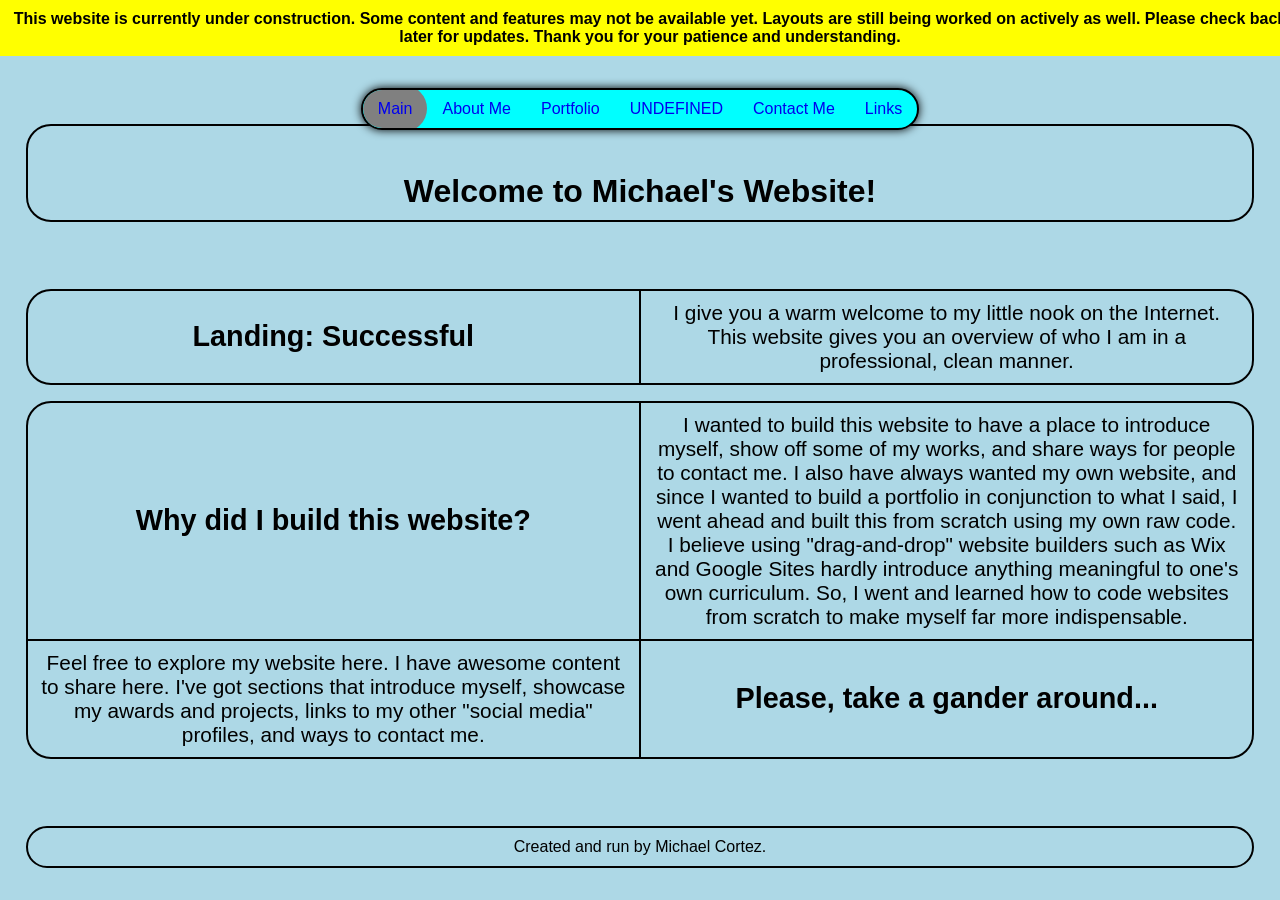
==== commit a377959c: "As promised, the tablet viewport styling CSS code, and the Grid layout and other layouts are finishe" ====
--- a/index.html
+++ b/index.html
@@ -47,7 +47,7 @@
         
         <main>
             <section class="section-wrapper webpage-info-section">
-                <div class="qpHeaderWrapper questionAndParagraph-header left-sided-wrapper">
+                <div class="questionAndParagraph-header left-sided-wrapper">
                     <h2>Landing: Successful</h2>
                 </div>
                 <div class="paragraph-box right-sided-wrapper">
--- a/stylesheet/style.css
+++ b/stylesheet/style.css
@@ -1,6 +1,6 @@
 /* Author: Michael Cortez
    Filename: style.css
-   Last edited: Jul. 22 2026
+   Last edited: Aug. 26 2026
    ---------------------------------------------------------------
    This is where the "beautifulization" of my website takes place. */
 
@@ -9,7 +9,6 @@
     margin: 0;
     padding: 0;
 }
-
 /* Reusable variables. */
 :root {
     /* Border configs. */
@@ -49,10 +48,10 @@
     --margin: 0.25em 0.25em 0.25em 0.25em;
 }
 
-
 /* CHAPTER ONE: 
    Base styles. */
 /* While these are the base styles, they are firstly written for mobile screens, making this a mobile-first approach. */
+
 /* Adds a fading transition for navigating from one webpage to another like one found in a PowerPoint presentation. */
 @view-transition { navigation: auto; }
 
@@ -60,6 +59,18 @@
 body {
     background-color: var(--bodyBackgroundColor);
     font-family: Verdana, Geneva, Tahoma, sans-serif;
+}
+/* Header - The header that's on the top of every webpage. */
+header {
+    border-style: var(--headerBorderStyle);
+    border-width: var(--headerBorderWidth);
+    border-color: var(--headerBorderColor);
+    border-radius: var(--borderRadius);
+    padding: var(--boxPadding);
+    text-align: center;
+    margin: 2%;
+}
+main {
     padding: 2%;
 }
 /* Default button config(s). */
@@ -74,6 +85,7 @@
     gap: 6px;
     position: fixed;
     top: 0;
+    z-index: 9999; /* The Z-Index property helps the element overlap every other element on the webpage. */
     cursor: pointer;
     margin-top: 1rem;
     margin-left: 1rem;
@@ -98,6 +110,7 @@
     display: none;
     position: fixed;
     top: 0;
+    z-index: 9999;
     width: fit-content;
     border-style: var(--borderStyle);
     border-width: var(--borderWidth);
@@ -176,15 +189,6 @@
     font-size: 1.5em;
     text-align: center;
 }
-/* Header - The header that's on the top of every webpage. */
-header {
-    border-style: var(--headerBorderStyle);
-    border-width: var(--headerBorderWidth);
-    border-color: var(--headerBorderColor);
-    border-radius: var(--borderRadius);
-    padding: var(--boxPadding);
-    text-align: center;
-}
 /* Info on each webpage. */
 .webpage-info-section {
     display: flex;
@@ -200,41 +204,14 @@
     border-radius: var(--imageBorderRadius);
 
     display: flex;
-    height: 95%;
+    height: fit-content;
+    width: 95%;
     overflow: hidden;
-    width: 95%;
     margin-left: auto;
     margin-right: auto;
     margin-top: 1em;
     margin-bottom: 1em;
 }
-/* The footer. */
-footer {
-    border-style: solid;
-    border-width: 2px;
-    border-color: black;
-    border-radius: 25px 25px 25px 25px;
-    padding: var(--boxPadding);
-    text-align: center;
-}
-
-/* ---Index attribute properties.--- */
-/* NONE FOR RIGHT NOW. */
-
-/* ---About Me attribute properties.--- */
-/* Professional "selfie" and hobbies & interests picture. */
-.proSelfie, .hobbiesInterestsPicOne {
-    height: 100%;
-    width: 100%;
-    object-fit: cover; /* The cover value helps "fit within" or "fill up" the entire parent image wrapper. */
-}
-
-/* ---Portfolio attribute porperties.--- */
-/**/
-
-/* ---Awards attribute properties.--- */
-/* NONE FOR RIGHT NOW. */
-
 /* Image descriptions. */
 .imageDescription {
     /* display: block; */ /* <----- Please keep commented out for future use, in case. */
@@ -250,16 +227,6 @@
     font-size: large;
     text-align: center;
 }
-
-/* ---Contact Me attribute properties.--- */
-/* Mail boxes and rotary telephone images.*/
-.contactFormMailImage, .rotaryTelephoneImage {
-    height: 100%;
-    width: 100%;
-    object-fit: cover;
-}
-
-/* ---Links attribute properties.--- */
 /* "Logoed" buttons. */
 .logoButton {
     border-radius: 50px;
@@ -270,12 +237,61 @@
     background-color: white;
     justify-self: center;
 }
+/* Dropdown menu wrapper. */
+.dropdownWrapper {
+    border-style: var(--borderStyle);
+    border-color: var(--borderColor);
+    border-width: var(--borderWidth);
+    border-radius: var(--borderRadius);
+    margin: 5px;
+    width: fit-content;
+    padding: var(--boxPadding);
+    list-style-type: none;
+    justify-self: center;
+}
+/* The footer. */
+footer {
+    border-style: solid;
+    border-width: 2px;
+    border-color: black;
+    border-radius: 25px 25px 25px 25px;
+    padding: var(--boxPadding);
+    text-align: center;
+    margin: 2%;
+}
+
+/* ---Index attribute properties.--- */
+/* NONE FOR RIGHT NOW. */
+
+/* ---About Me attribute properties.--- */
+/* Professional "selfie" and hobbies & interests picture. */
+.proSelfie, .hobbiesInterestsPicOne {
+    border-radius: 25px;
+    height: 100%;
+    width: 100%;
+    object-fit: cover; /* The cover value helps "fit within" or "fill up" the entire parent image wrapper. */
+}
+
+/* ---Portfolio attribute porperties.--- */
+/**/
+
+/* ---Testimonials attribute properties.--- */
+/* NONE FOR RIGHT NOW. */
+
+/* ---Contact Me attribute properties.--- */
+/* Mail boxes and rotary telephone images.*/
+.contactFormMailImage, .rotaryTelephoneImage {
+    border-radius: 25px;
+    height: 100%;
+    width: 100%;
+    object-fit: cover;
+}
+
+/* ---Links attribute properties.--- */
 /* LinkedIn logo and its logo button; GitHub logo and its logo button. */
 .linkedInLogo, .linkedInLogoButton, .gitHubLogo, .gitHubLogoButton {
-    max-height: 100%;
-    max-width: 100%;
-    /* height: auto;
-    width: auto; */
+    height: 100%;
+    width: 100%;
     object-fit: cover;
 }
 
@@ -293,11 +309,12 @@
     flex-direction: column;
 
     align-items: center;
-    width: fit-content;
+    width: 95%;
     margin: inherit;
+    overflow: hidden;
+    box-sizing: border-box;
 }
 .contactForm label, .contactForm input, .contactForm textArea, .contactForm button {
-    position: center;
     width: 80%;
 }
 /* Form fields. */
@@ -323,18 +340,19 @@
 
 /* CHAPTER TWO:
    Responsive design configurations. */
-/* -----Breakpoint for tablets and larger screens.----- */
+/* -----Breakpoint for tablets.----- */
 @media screen and (min-width: 768px) {
+    /* ---Repeated classes.--- */
     /* Top section of each webpage describing what it is about. */
     .webpage-info-section {
-        padding: 0px 0px 0px 0px;
+        padding: 0;
         flex-direction: row;
         flex-wrap: nowrap;
     }
-    /* Semantic sections and inner wrappers. */
+    /* Paragraph headers and their internal paragraphs. */
     .paragraph-header { padding: var(--boxPadding); margin: var(--margin); }
     .paragraph-header p { align-self: center;}
-    /* Inner wrappers with curved edges on the left side. */
+    /* Inner wrappers with curved edges on the left and right sides. */
     .left-sided-wrapper {
         border-top-right-radius: 0px;
         border-bottom-right-radius: 0px;
@@ -348,7 +366,6 @@
 
         text-align: center;
     }
-    /* Inner wrappers with curved edges on the right side. */
     .right-sided-wrapper {
         border-top-style: none;
         border-bottom-style: none;
@@ -363,7 +380,7 @@
         text-align: center;
     }
     /* Section wrapper. */
-    .section-wrapper { padding: 0px 0px 0px 0px; }
+    .section-wrapper { padding: 0; }
     /* Paragraph boxes. */
     .paragraph-box {
         font-size: 1.3em;
@@ -374,26 +391,9 @@
     .qpHeaderWrapper {
         border-style: none;
     }
-    /* Content divided by rows starting on tablets and then larger screens. */
-    /* .rowOnTablet, .reverseRowOnTablet {
-        display: flex;
-        flex-wrap: nowrap;
-        margin-top: 0px;
-        margin-bottom: 0px;
-        padding: 0px;
-    }
-    .reverseRowOnTablet {
-        border-top-style: solid;
-        border-top-width: var(--borderWidth);
-        border-top-color: var(--borderColor);
-    } */
     /* Image wrapper. */
     .imageWrapper {
-        border: none;
-        justify-self: center;
-        align-self: center;
-        max-height: 100%;
-        max-width: 100%;
+        border-style: none;
     }
     /* Quadrants. */
     .q1 { grid-area: q1; }
@@ -401,68 +401,107 @@
     .q3 { grid-area: q3; }
     .q4 { grid-area: q4; }
     .q1, .q2, .q3, .q4 {
+        display: flex;
         border-style: var(--borderStyle);
         border-color: var(--borderColor);
         border-width: 1.5px;
         border-radius: 0;
         width: 100%;
         height: 100%;
-        box-sizing: border-box; /*  */
-        margin: 0;
+        box-sizing: border-box; /* This property and value forces the content to stay inside the container's border and not spill outside of it. */
+        flex-direction: column;
+        justify-content: center;
+        align-items: center;
+    }
+    /* Grids. */
+    .indexGrid, .aboutMeGrid, .portfolioGrid, .contactMeGrid, .linksGrid {
+        display: grid;
+        overflow: hidden;
+        grid-template-rows: auto;
     }
 
     /* ---Index attribute properties.--- */
     /* Index grid. */
     .indexGrid {
-        overflow: hidden;
-        display: grid;
         grid-template-areas:
         "q1 q2"
         "q4 q3";
-        grid-template-rows: auto;
         grid-template-columns: repeat(2, 1fr);
     }
     .indexGrid > .q1 { border-left-style: none; border-top-style: none; }
     .indexGrid > .q2 { border-top-style: none; border-right-style: none; }
     .indexGrid > .q3 { border-right-style: none; border-bottom-style: none; }
     .indexGrid > .q4 { border-bottom-style: none; border-left-style: none; }
+    .indexGrid > * { margin: 0; } /* This line removed unintentional and sudden vertical margining. Yes, this is AI-*ASSISTED*, NOT VIBE CODED. */
 
     /* ---About Me attribute properties.--- */
     /* About me grid. (2x2). */
     .aboutMeGrid {
-        display: grid;
         grid-template-areas:
         "q1 q2"
         "q4 q3";
-        grid-template-rows: auto;
-        grid-template-columns: 1fr 1fr;
-        grid-row: 1 / 3;
-        grid-column: 1 / 3;
-        gap: 1rem;
+        grid-template-columns: repeat(2, 1fr);
     }
     .aboutMeGrid > .paragraph-box {
         width: 100%;
         box-sizing: border-box;
     }
-    /* Images used in my About Me. */
-    .proSelfie, .hobbiesInterestsPicOne {
-        border-radius: 25px;
-        object-fit: fill;
-        width: 100%;
-        height: 100%;
-    }
+    .aboutMeGrid > .q1 { border-left-style: none; border-top-style: none; }
+    .aboutMeGrid > .q2 { border-top-style: none; border-right-style: none; }
+    .aboutMeGrid > .q3 { border-right-style: none; border-bottom-style: none; }
+    .aboutMeGrid > .q4 { border-bottom-style: none; border-left-style: none; }
+
+    /* ---Portfolio attribute properties.--- */
+    /* Portfolio grid. */
+    .portfolioGrid {
+        grid-template-areas:
+        "q1 q2";
+        grid-template-columns: repeat(2, 1fr);
+    }
+    .portfolioGrid > .q1 { border-left-style: none; border-top-style: none; border-bottom-style: none; }
+    .portfolioGrid > .q2 { border-right-style: none; border-top-style: none; border-bottom-style: none; }
+
+    /* ---Testimonials attribute properties.--- */
+    /**/
 
     /* ---Contact Me attribute properties.--- */
+    /* Contact Me grid. (2x2). */
+    .contactMeGrid {
+        grid-template-areas:
+        "q1 q2"
+        "q4 q3";
+        grid-template-columns: repeat(2, 1fr);
+    }
+    .contactMeGrid > .q1 { border-left-style: none; border-top-style: none; }
+    .contactMeGrid > .q2 { border-top-style: none; border-right-style: none; }
+    .contactMeGrid > .q3 { border-right-style: none; border-bottom-style: none; }
+    .contactMeGrid > .q4 { border-bottom-style: none; border-left-style: none; }
 
     /* ---Links attribute properties.--- */
-    /* Images of website icons. */
-    .linkedInLogo, .gitHubLogo {
-        border-radius: 25px;
-        object-fit: fill;
-        width: 100%;
-        height: 100%;
-    }
-    /*  */
+    /* Links grid. (2x2). */
+    .linksGrid {
+        grid-template-areas:
+        "q1 q2"
+        "q4 q3";
+        grid-template-columns: repeat(2, 1fr);
+    }
+    .linksGrid > .q1 { border-left-style: none; border-top-style: none; }
+    .linksGrid > .q2 { border-top-style: none; border-right-style: none; }
+    .linksGrid > .q3 { border-right-style: none; border-bottom-style: none; }
+    .linksGrid > .q4 { border-bottom-style: none; border-left-style: none; }
+
+    /* ---Contact Form attribute properties.--- */
+    /* Contact form. */
+    .tabletContactForm {
+        display: flex;
+        flex-direction: row;
+        padding: 2%;
+        justify-content: center;
+        align-items: center;
+    }
+    .section-wrapper > .contactForm {
+        margin: var(--paragraphMarginConfig);
+    }
 }
 
 /* -----Breakpoint for desktops and other larger screens.----- */
@@ -474,22 +513,6 @@
         border-radius: var(--borderRadius);
         padding: var(--boxPadding);
     }
-    /* Semantic sections and inner wrappers. */
-    .section-wrapper {
-        margin-top: 5px;
-        margin-bottom: 5px;
-        padding: 5px 5px 5px 5px;
-    }
-    .paragraph-header { padding: var(--boxPadding); }
-    .section-wrapper, .paragraph-header {
-        border-style: var(--borderStyle);
-        border-width: var(--borderWidth);
-        border-color: var(--borderColor);
-        border-radius: var(--borderRadius);
-        margin: var(--margin);
-    }
-    /* Question headers. */
-    .questionAndParagraph-header { width: fit-content; }
     /* Hamburger menu. */
     .hamburger, .hb-links-wrapper {
         display: none;
@@ -505,12 +528,12 @@
         display: flex; /* Activates Flexbox. */
         flex-wrap: wrap; /* Allows links to wrap down into another line when webpage is zoomed in. */
 
-        justify-content: space-around; /* Spaces out the links within the nav bar. */
+        justify-content: space-evenly; /* Spaces out the links within the nav bar. */
         list-style: none;
         position: sticky; /* "Sticks" the nav bar out to remain visible while scrolling. */
         top: 0; /* Needed for "unlocking" the stickiness and standing out in front of other elements throughout scrolling. */
+        z-index: 9999;
         
-        gap: 10px; /* Gaps the space in between each link. */
         box-shadow: 0px 0px 10px 0px black; /* Adds a shadow around the border of the nav bar. */
         width: fit-content; /* Ensures the nav bar only takes up the same amount of space as its content. */
         align-items: center; /* Centers the links within the nav bar in the center of the y-axis POV. */
@@ -520,6 +543,8 @@
         transform: translateY(2em); /* Moves the nav bar 25 pixels downward (Negative values move the nav bar upward). */
         overflow: hidden; /* Hides the portion of the active link's shape that spills outside of the nav bar. */
         padding: var(--boxPadding);
+        padding-left: 0;
+        padding-right: 0;
     }
     .top_nav_bar a {
         text-decoration: none;
@@ -534,15 +559,10 @@
     }
     /* Header - The header that's on the top of every webpage. */
     header {
-        border-style: var(--borderStyle);
         border-width: var(--borderWidth);
-        border-color: var(--borderColor);
-        border-radius: var(--borderRadius);
-        padding: var(--boxPadding);
-        text-align: center;
-
-        flex-direction: column;
-    }
+    }
+    /* Configuraing what happens when the mouse hovers over the dropdowns. */
+    .dropdownWrapper:hover { cursor: pointer; opacity: 70%; }
 
     /* Index attribute properties. */
     /**/
@@ -553,7 +573,7 @@
     /* Portfolio attribute porperties. */
     /**/
 
-    /* Awards attribute properties. */
+    /* Testimonials attribute properties. */
     /**/
 
     /* Contact Me attribute properties. */
@@ -563,29 +583,8 @@
     /**/
 
     /* Contact Form attribute properties. */
-    /* Contact form. */
-    .contactForm {
-        padding: var(--boxPadding);
-    }
-    /* Form fields. */
-    #formName, #formEmail, #formPhone, #formURL, #formMessage {
-        border-style: var(--borderStyle);
-        border-width: var(--borderWidth);
-        border-color: var(--borderColor);
-        border-radius: var(--borderRadius);
-        margin: var(--margin);
-        padding: var(--boxPadding);
-
-        overflow: hidden;
-    }
-    /* Customizes what happens when an input field is selected. */
-    #formName:focus, #formEmail:focus, #formPhone:focus, #formURL:focus, #formMessage:focus {
-        outline: none; /* Removes the default yellow outline upon interaction. */
-        border-color: darkblue;
-    }
     /* Submit button. */
     #submitFormButton {
-        border-radius: var(--borderRadius);
         transform: translateX(10px);
     }
     #submitFormButton:hover { opacity: var(--hoverOpacity)}
@@ -593,5 +592,5 @@
 
 /* -----Breakpoint for much larger desktop screens and other huge screens.----- */
 @media screen and (min-width: 1440px) {
-    
+    /* Coming soon... */
 }
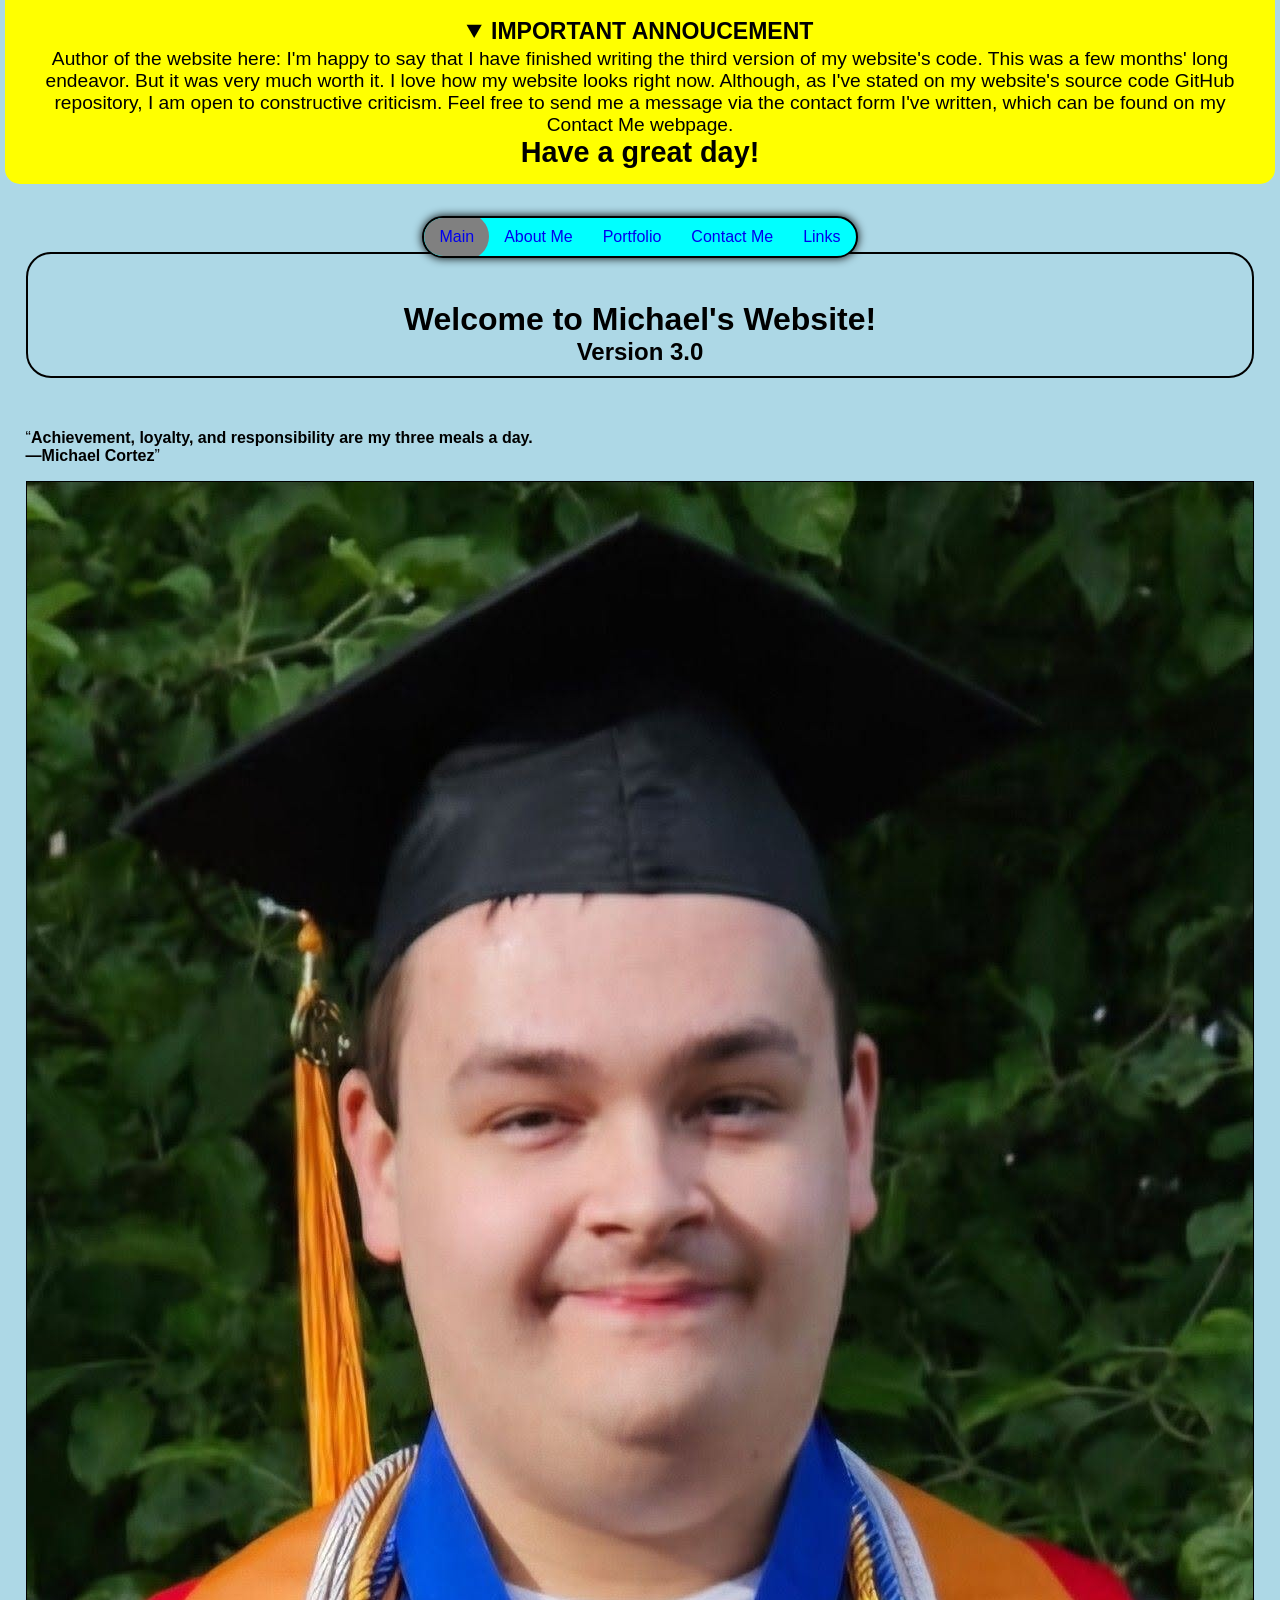
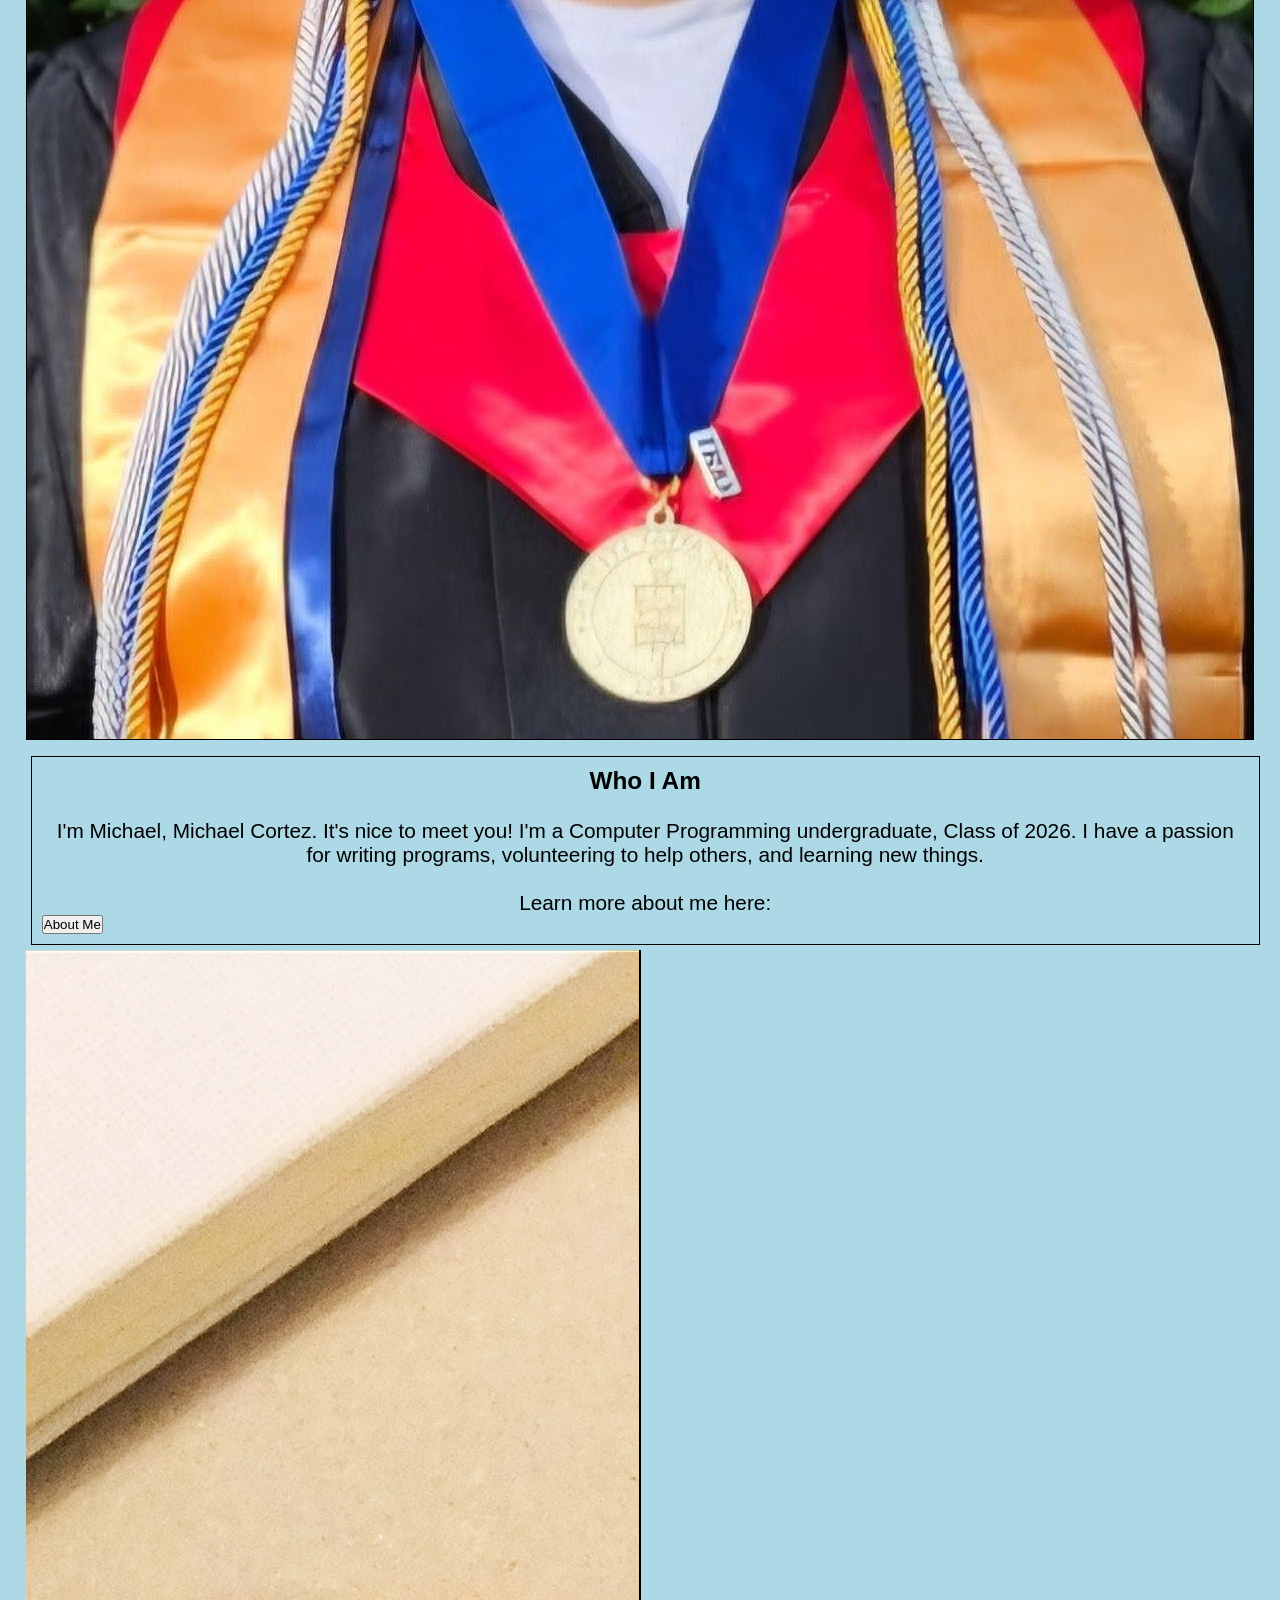
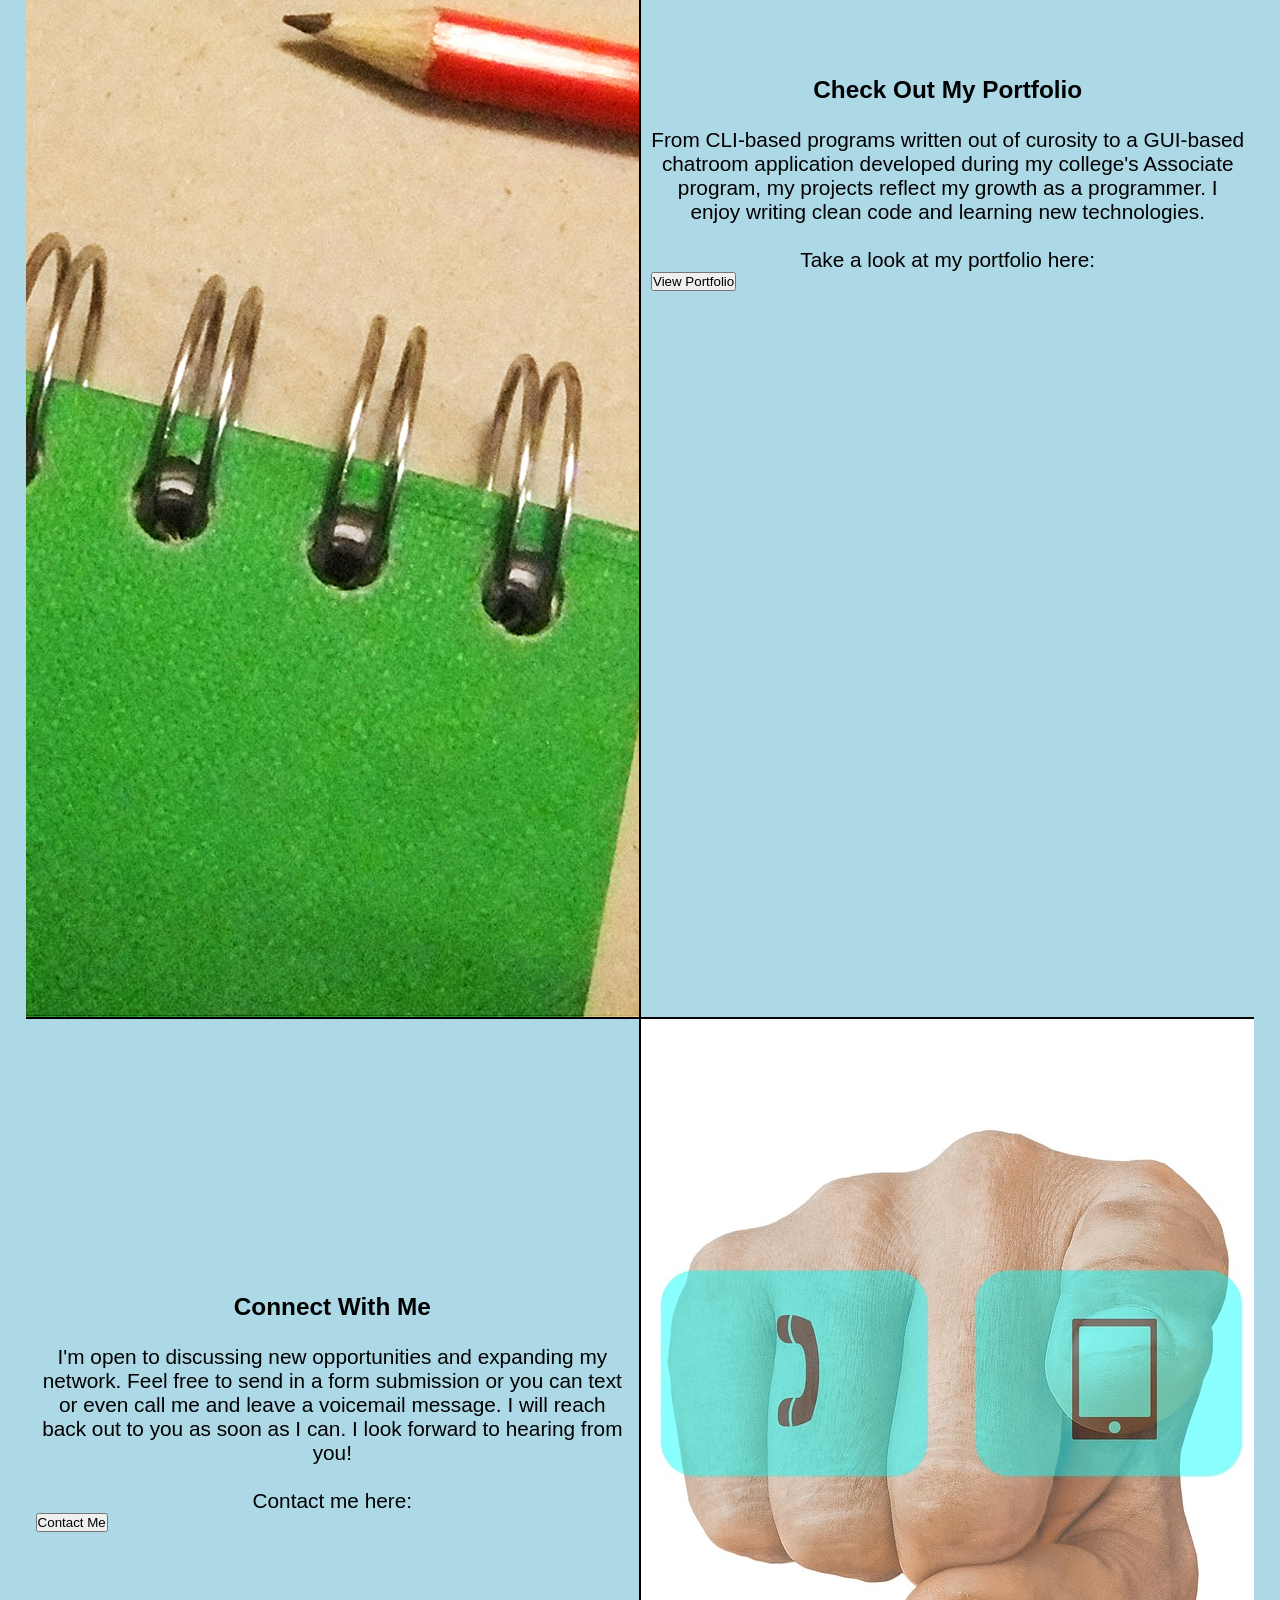
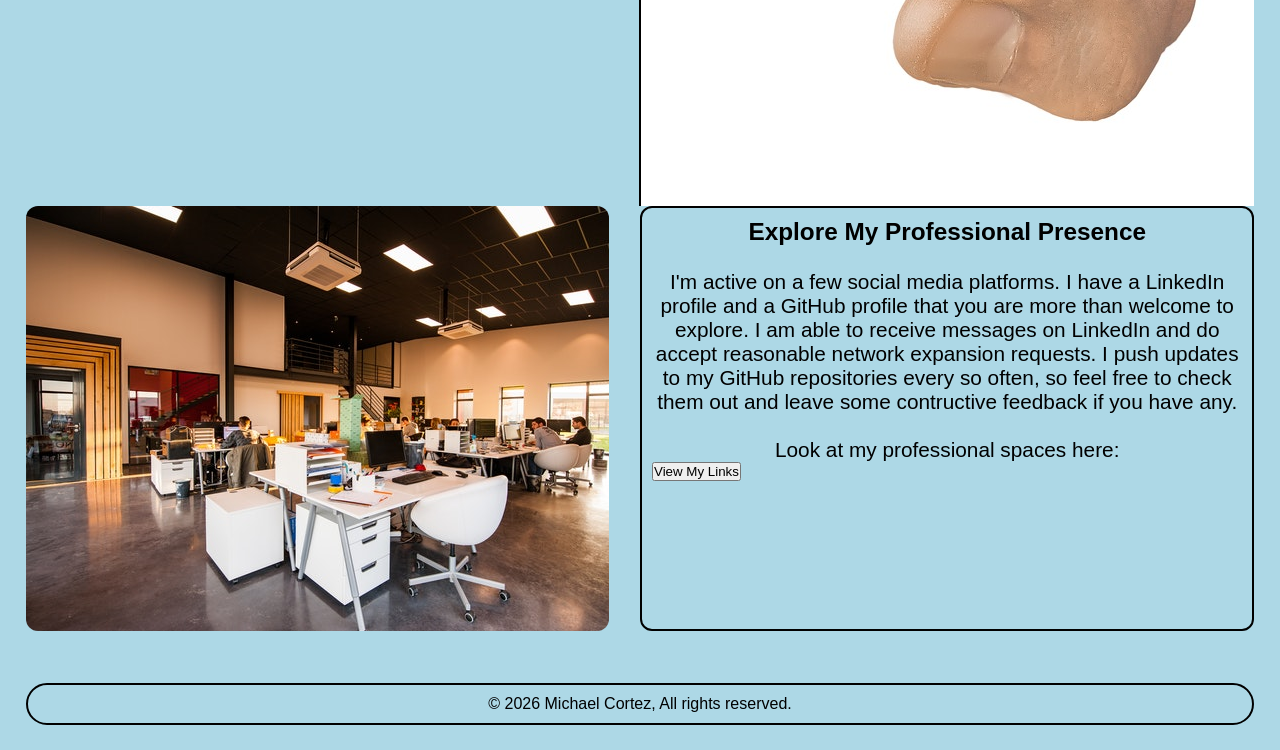
==== commit 99f7cee3: "This is the third overall version of this personal portfolio website. Here are all the changes and u" ====
--- a/index.html
+++ b/index.html
@@ -26,7 +26,7 @@
                     <li><a href="index.html">Main</a></li>
                     <li><a href="about_me.html">About Me</a></li>
                     <li><a href="portfolio.html">Portfolio</a></li>
-                    <li><a href="#">UNDEFINED</a></li>
+                    <li style="display: none;"><a href="#">UNDEFINED</a></li>
                     <li><a href="contact_me.html">Contact Me</a></li>
                     <li><a href="links.html">Links</a></li>
                 </ul>
@@ -36,66 +36,91 @@
                 <li><a href="index.html" class="active">Main</a></li>
                 <li><a href="about_me.html">About Me</a></li>
                 <li><a href="portfolio.html">Portfolio</a></li>
-                <li><a href="#">UNDEFINED</a></li>
+                <li style="display: none;"><a href="#">UNDEFINED</a></li>
                 <li><a href="contact_me.html">Contact Me</a></li>
                 <li><a href="links.html">Links</a></li>
             </ul>
         </nav>
         <header>
-            <h1><br>Welcome to Michael's Website!</h1>
+            <h1><br><b>Welcome to Michael's Website!</b></h1>
+            <h2 style="align-self: center;"><b>Version 3.0</b></h2>
         </header>
         
         <main>
-            <section class="section-wrapper webpage-info-section">
-                <div class="questionAndParagraph-header left-sided-wrapper">
-                    <h2>Landing: Successful</h2>
+            <!-- Personal inspiration quote. -->
+            <blockquote><p><q><b>Achievement, loyalty, and responsibility are my three meals a day.<br>—Michael Cortez</b></q></p></blockquote>
+            <!-- The Hero section of my index webpage. -->
+            <section class="upperGrid">
+                <div class="imageWrapper q1">
+                    <img src="./images/selfies/collegeUndergradPic2026.jpg" class="gradSelfie">
                 </div>
-                <div class="paragraph-box right-sided-wrapper">
+                <div class="paragraph-box q2">
+                    <h3><b>Who I Am</b></h3>
                     <p>
-                        I give you a warm welcome to my little nook on the Internet. This website gives you an overview of who
-                        I am in a professional, clean manner.
+                        <br>I'm Michael, Michael Cortez. It's nice to meet you! I'm a Computer 
+                        Programming undergraduate, Class of 2026. I have a passion for writing 
+                        programs, volunteering to help others, and learning new things. 
+                        <br><br>Learn more about me here: <button onclick="window.location.href='about_me.html';">About Me</button>
                     </p>
                 </div>
             </section>
 
-            <section class="section-wrapper indexGrid">
-                <div class="questionAndParagraph-header qpHeaderWrapper q1">
-                    <h2>Why did I build this website?</h2>
+            <section class="indexGrid">
+                <div class="imageWrapper q1">
+                    <img src="./images/portfolioBook/writing-pencil-creative-green-artist-paper-font-portfolio-wired-sketchbook-964001.jpg" class="portfolioPic">
                 </div>
                 <div class="paragraph-box q2">
+                    <h3><b>Check Out My Portfolio</b></h3>
                     <p>
-                        I wanted to build this website to have a place to introduce myself, show off some of my works, and share
-                        ways for people to contact me. I also have always wanted my own website, and since I wanted to build a
-                        portfolio in conjunction to what I said, I went ahead and built this from scratch using my own raw code.
-                        <br>I believe using "drag-and-drop" website builders such as Wix and Google Sites hardly introduce anything
-                        meaningful to one's own curriculum. So, I went and learned how to code websites from scratch to make
-                        myself far more indispensable.
+                        <br>From CLI-based programs written out of curosity to a GUI-based 
+                        chatroom application developed during my college's Associate program, 
+                        my projects reflect my growth as a programmer. I enjoy writing clean 
+                        code and learning new technologies.
+                        <br><br>Take a look at my portfolio here: <button onclick="window.location.href='portfolio.html';">View Portfolio</button>
                     </p>
                 </div>
 
-                <div class="questionAndParagraph-header qpHeaderWrapper q3">
-                    <h2>Please, take a gander around...</h2>
+                <div class="imageWrapper q3">
+                    <img src="./images/contactMePhoto/contact-us-2993109_1280.jpg" class="contactMePic">
                 </div>
                 <div class="paragraph-box q4">
+                    <h3><b>Connect With Me</b></h3>
                     <p>
-                        Feel free to explore my website here. I have awesome content to share here. I've got sections that
-                        introduce myself, showcase my awards and projects, links to my other "social media" profiles, and
-                        ways to contact me.
+                        <br>I'm open to discussing new opportunities and expanding my network. Feel 
+                        free to send in a form submission or you can text or even call me and leave 
+                        a voicemail message. I will reach back out to you as soon as I can. I look 
+                        forward to hearing from you!
+                        <br><br>Contact me here: <button onclick="window.location.href='contact_me.html';">Contact Me</button>
+                    </p>
+                </div>
+
+                <div class="imageWrapper q5">
+                    <img src="./images/professionalSpaces/Benefits-of-Epoxy-Floor-Covering.jpg" class="professionalSpaces">
+                </div>
+                <div class="paragraph-box q6">
+                    <h3><b>Explore My Professional Presence</b></h3>
+                    <p>
+                        <br>I'm active on a few social media platforms. I have a LinkedIn profile 
+                        and a GitHub profile that you are more than welcome to explore. I am able 
+                        to receive messages on LinkedIn and do accept reasonable network expansion 
+                        requests. I push updates to my GitHub repositories every so often, so feel 
+                        free to check them out and leave some contructive feedback if you have any.
+                        <br><br>Look at my professional spaces here: <button onclick="window.location.href='links.html';">View My Links</button>
                     </p>
                 </div>
             </section>
         </main>
 
         <footer>
-            <span id="footerDate"></span>
+            <span id="footer"></span>
         </footer>
 
         <!-- --JavaScript scripts for this webpage.-- -->
         <!-- Updates the footer's last updated date. -->
-        <script src="./scripts/footer/footerContent.js" defer></script>
+        <script type="text/javascript" src="./scripts/footer/footerContent.js" defer></script>
         <!-- Enables the hamburger menu functionality.-->
-        <script src="./scripts/hamburger/hamburger.js" defer></script>
+        <script type="text/javascript" src="./scripts/hamburger/hamburger.js" defer></script>
         <!-- Toggles the banner visibility. -->
-        <script src="./scripts/banner/banner.js" defer></script>
+        <script type="text/javascript" src="./scripts/banner/banner.js" defer></script>
     </body>
 </html>
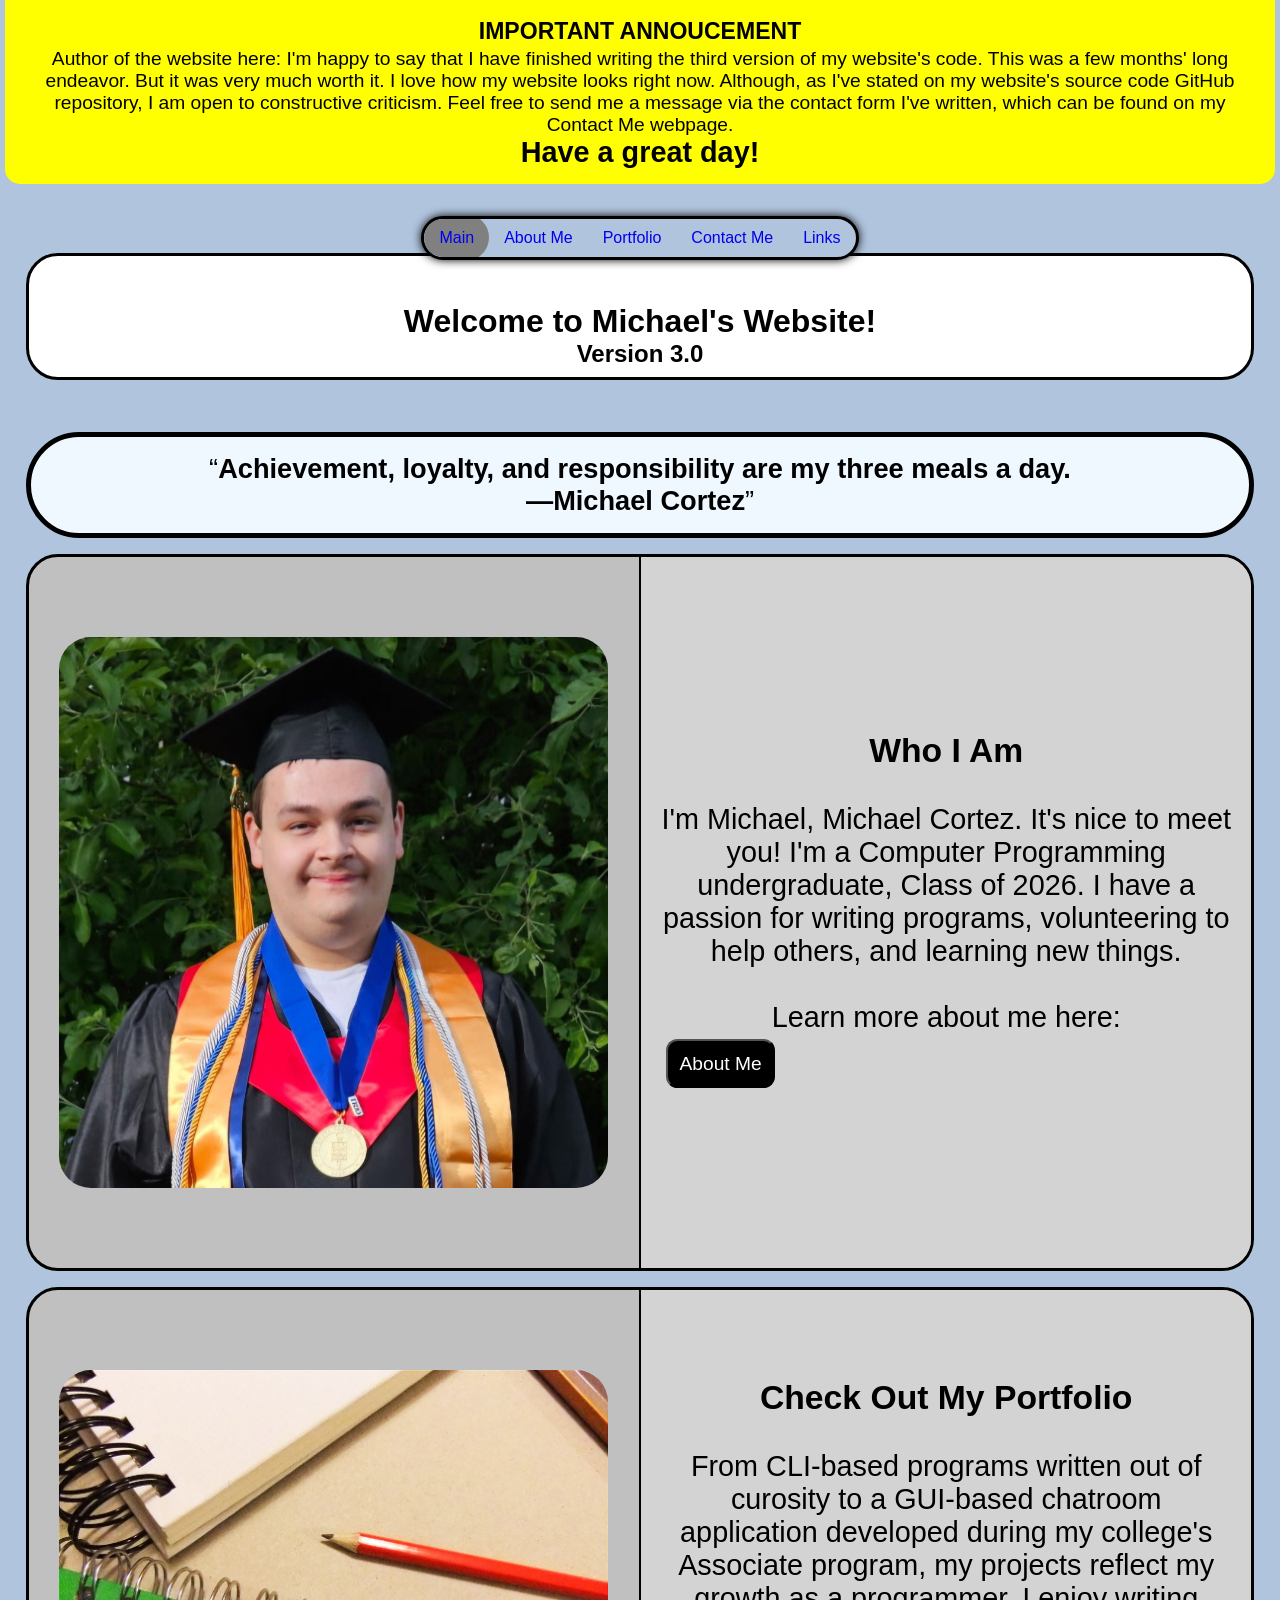
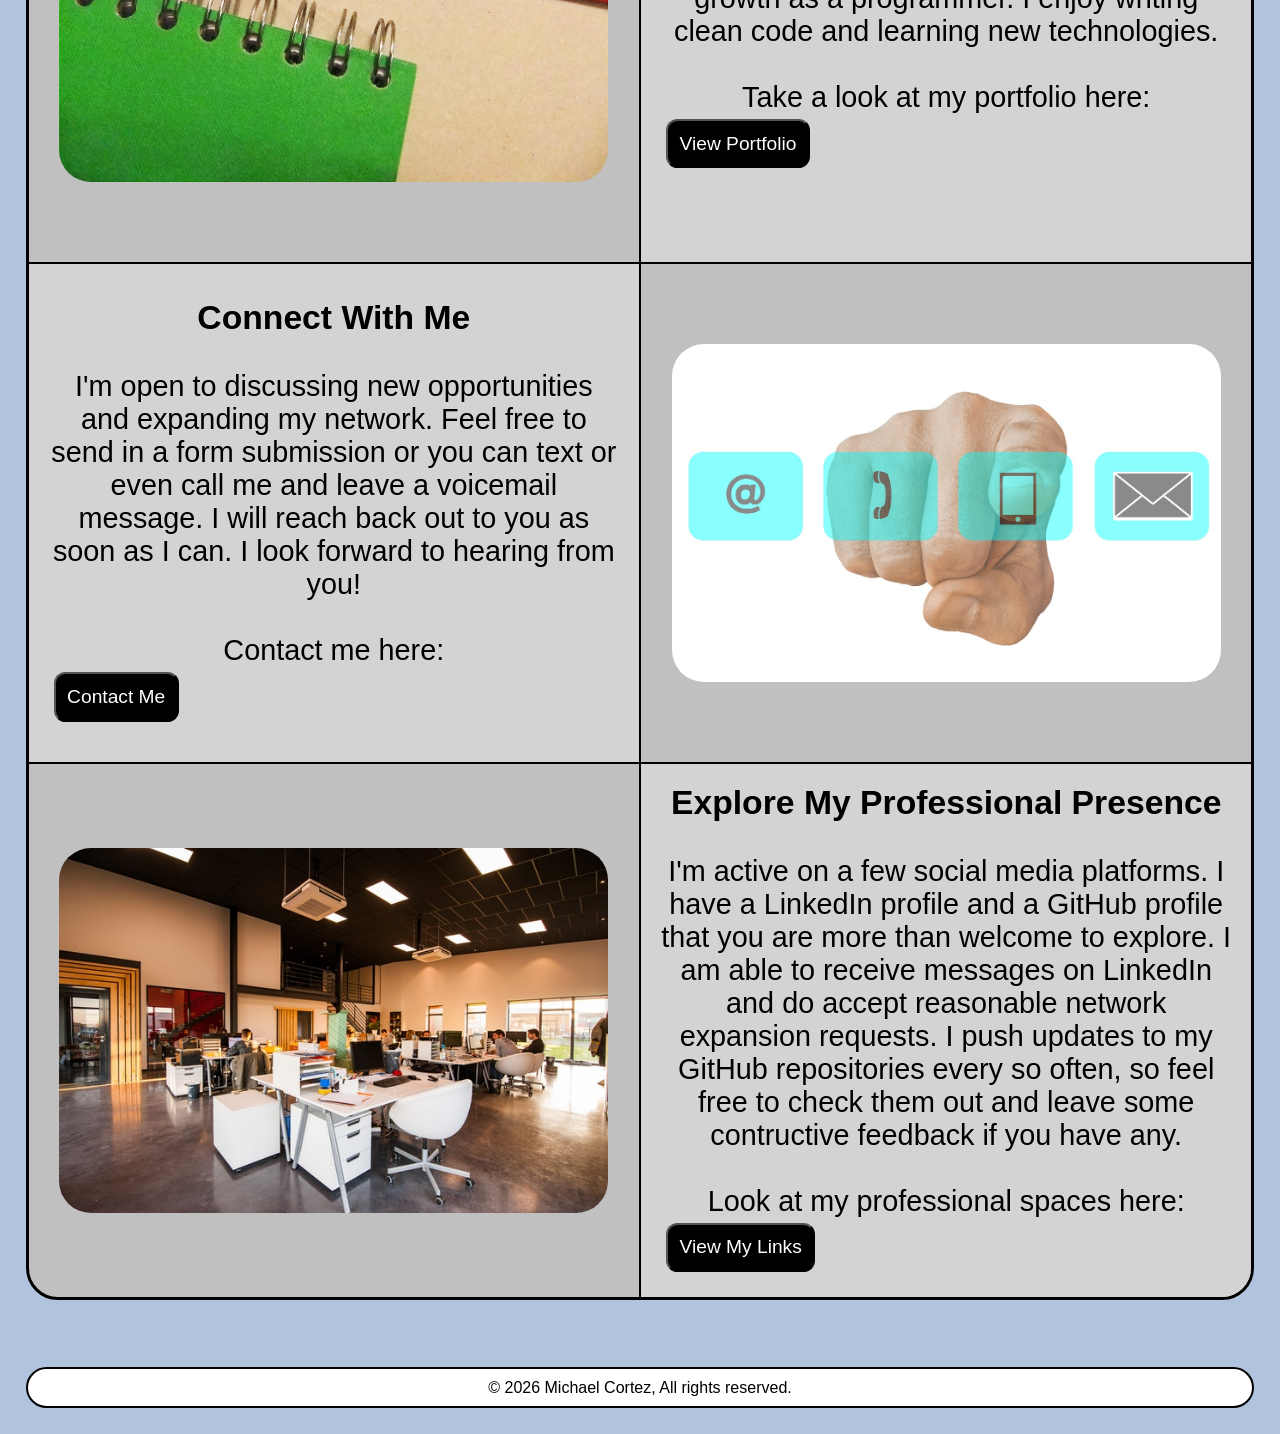
==== commit d7df3c1e: "There was a file path error found in each HTML file due to a rename in the parent folder of the main" ====
--- a/index.html
+++ b/index.html
@@ -9,7 +9,7 @@
         <meta rel="canonical" href="https://michaeljcortez.com">
         <meta name="author" content="Michael Cortez">
         
-        <link rel="stylesheet" href="./stylesheet/style.css" type="text/css">
+        <link rel="stylesheet" href="./stylesheets/style.css" type="text/css">
 
         <title>Michael's Portfolio</title>
     </head>
--- a/stylesheets/style.css
+++ b/stylesheets/style.css
@@ -0,0 +1,801 @@
+/* Author: Michael Cortez
+   Filename: style.css
+   Last edited: Sept. 13 2026
+   ---------------------------------------------------------------
+   This is where the "beautifulization" of my website takes place. */
+
+/* Global reset. */
+* { margin: 0; padding: 0; }
+/* Reusable variables. */
+:root {
+    /* Border configs. */
+    --borderStyle: solid;
+    --borderRightStyle: none solid none none;
+    --borderLeftStyle: none none none solid;
+    --borderWidth: 0.2em;
+    --borderColor: black;
+    --borderRadius: 2em;
+    /* Body configs. */
+    --bodyBackgroundColor: lightsteelblue;
+    --bodyFontFamily: Verdana, Geneva, Tahoma, sans-serif;
+    /* Header configs. */
+    --headerBorderStyle: solid;
+    --headerBorderWidth: 0.2rem;
+    --headerBorderColor: black;
+    /* Box configs. */
+    --boxPadding: 0.6em;
+    /* Image configs. */
+    --imageBorderStyle: solid;
+    --imageBorderWidth: 3px;
+    --imageBorderColor: black;
+    --imageBorderRadius: 2em;
+    /* Paragraph boxes configs. */
+    --paragraphBoxBorderStyle: solid;
+    --paragraphBoxBorderWidth: 0.11em;
+    --paragraphBoxBorderColor: black;
+    --paragraphBoxBorderRadius: 0.7em;
+    --paragraphMarginConfig: 0.25em;
+    /* Question and paragraph header wrapper configs. */
+    --qpHeaderWrapperBorderStyle: solid;
+    --qpHeaderWrapperBorderWidth: 0.13em;
+    --qpHeaderWrapperBorderColor: black;
+    --qpHeaderWrapperBorderRadius: 0.9em;
+    /* Other configs. */
+    --hoverOpacity: 50%;
+    --margin: 0.25em;
+}
+
+/* CHAPTER ONE: 
+   Base styles. */
+/* While these are the base styles, they are firstly written for mobile screens, making this a mobile-first approach. */
+
+/* ---Repeated classes.--- */
+body {
+    background-color: var(--bodyBackgroundColor);
+    font-family: Verdana, Geneva, Tahoma, sans-serif;
+    min-height: 100dvh; /* Expands the height of each webpage to the full height of each screen no matter what resolution. */
+}
+/* Header - The header that's on the top of every webpage. */
+header {
+    background-color: white;
+    border-style: var(--headerBorderStyle);
+    border-width: var(--headerBorderWidth);
+    border-color: var(--headerBorderColor);
+    border-radius: var(--borderRadius);
+    padding: var(--boxPadding);
+    text-align: center;
+    margin: 2%;
+    font-size: 1em;
+}
+main { padding: 2%; flex-grow: 1; /* Lets the main content on each webpage grow and take up all the space on the screen no matter the zoom level. */ }
+/* Default button config(s). */
+button {
+    display: block; /* Allows for better customization; inline elements are not easily customizable. */
+    position: relative; /* "Unlocks" the button from its position. */
+    background-color: black;
+    border-radius: 0.6em;
+    padding: 0.6em;
+    margin: 5px;
+    color: white;
+    font-size: 1.2rem;
+    justify-self: center;
+    cursor: pointer;
+}
+button:hover { opacity: var(--hoverOpacity); }
+/* Hamburger menu. */
+.hamburger {
+    display: flex;
+    flex-direction: column;
+    gap: 6px;
+    position: fixed;
+    top: 0;
+    z-index: 9999; /* The Z-Index property helps the element overlap every other element on the webpage. */
+    cursor: pointer;
+    margin-top: 1rem;
+    margin-left: 1rem;
+    height: 5em;
+    width: 5em;
+    border-radius: 25%;
+    border-color: gray;
+    border-style: var(--borderStyle);
+    background-color: gray;
+    justify-content: center;
+    justify-self: left;
+    align-items: center;
+    transform: translateY(2em);
+}
+.hamburger:focus { opacity: 60%; }
+.hamburger .line {
+    width: 90%;
+    height: 5px;
+    border-radius: 2px;
+    background-color: black;
+}
+.hb-links-wrapper {
+    display: none;
+    position: fixed;
+    top: 0;
+    z-index: 9999;
+    width: fit-content;
+    max-height: 80vh;
+    border-style: var(--borderStyle);
+    border-width: var(--borderWidth);
+    border-color: var(--borderColor);
+    border-radius: var(--borderRadius);
+    margin-top: 4rem;
+    background-color: lightskyblue;
+
+    flex-direction: column;
+    justify-content: space-evenly;
+    list-style: none;
+    padding: 10px;
+    gap: 10px;
+    transform: translateX(3em);
+    overflow-y: auto; /* This allows for scrolling when content overflows. */
+}
+.hb-links-wrapper li { margin: 10px; }
+.hb-links-wrapper a {
+    text-decoration: none;
+    font-size: 20px;
+    padding: 10px;
+    border-width: 0.1em;
+    border-style: var(--borderStyle);
+    border-color: var(--borderColor);
+    border-radius: var(--borderRadius);
+    background-color: lightseagreen;
+    color: azure;
+}
+/* Nav links. */
+.nav-links { list-style: none; display: none; }
+/* Semantic section wrappers. */
+section {
+    border-style: var(--borderStyle);
+    border-width: var(--borderWidth);
+    border-color: var(--borderColor);
+    border-radius: var(--borderRadius);
+    background-color: silver;
+    margin-top: 1em;
+    margin-bottom: 1em;
+    padding: 0.5em; /* 0.5em times 16 is equal to 8 pixel units. */
+    padding-top: 0.8em;
+    padding-bottom: 0.8em;
+    
+    overflow: hidden;
+    display: flex;
+    flex-direction: column;
+    align-items: center;
+}
+/* Paragraph boxes. */
+.paragraph-box {
+    background-color: lightgray;
+    overflow: hidden;
+    padding: var(--boxPadding);
+    font-size: 1.5rem;
+    text-align: center;
+    margin: var(--paragraphMarginConfig);
+    border-radius: var(--paragraphBoxBorderRadius);
+    border-style: var(--paragraphBoxBorderStyle);
+    border-width: var(--paragraphBoxBorderWidth);
+    border-color: var(--paragraphBoxBorderColor);
+    width: fit-content;
+    hyphens: auto; /* Helps hyphenate words that may be longer than the container allows. */
+}
+/* Question and paragraph header wrapper. */
+.qpHeaderWrapper {
+    background-color: lightgray;
+    border-style: var(--qpHeaderWrapperBorderStyle);
+    border-width: var(--qpHeaderWrapperBorderWidth);
+    border-color: var(--qpHeaderWrapperBorderColor);
+    border-radius: var(--qpHeaderWrapperBorderRadius);
+    padding: var(--boxPadding);
+    margin: var(--margin);
+    justify-self: center;
+    align-self: center;
+}
+/* Question and paragraph header. */
+.questionAndParagraph-header {
+    width: fit-content;
+    padding: var(--boxPadding);
+    font-size: 1.2em;
+    text-align: center;
+}
+/* Image wrapper. */
+.imageWrapper {
+    border-style: var(--imageBorderStyle);
+    border-width: var(--imageBorderWidth);
+    border-color: var(--imageBorderColor);
+    border-radius: var(--imageBorderRadius);
+
+    display: flex;
+    height: 100%;
+    width: 95%;
+    overflow: hidden;
+    margin: auto;
+}
+/* "Logoed" buttons. */
+.logoButton {
+    border-radius: 50px;
+    height: 5em;
+    width: 90%;
+    text-decoration: none;
+    overflow: hidden;
+    background-color: white;
+    justify-self: center;
+    justify-content: center;
+    align-content: center;
+}
+/* Default list style for dropdown menus. */
+details > summary { list-style: none; }
+/* Dropdown menu wrapper. */
+.dropdownWrapper {
+    border-style: var(--borderStyle);
+    border-color: var(--borderColor);
+    border-width: var(--borderWidth);
+    border-radius: var(--borderRadius);
+    width: 90%;
+    padding: 0.2em;
+    list-style-type: none;
+    justify-self: center;
+    text-align: center;
+    overflow: hidden;
+    margin: 5px;
+}
+/* Blockquotes. */
+blockquote {
+    border-style: var(--borderStyle);
+    border-color: var(--borderColor);
+    border-width: var(--borderWidth);
+    border-radius: var(--borderRadius);
+    padding: var(--boxPadding);
+    background-color: aliceblue;
+    font-size: 1.7rem;
+    width: auto;
+    text-align: center;
+    align-self: center;
+}
+/* The footer. */
+footer {
+    background-color: white;
+    border-style: solid;
+    border-width: 2px;
+    border-color: black;
+    border-radius: 25px 25px 25px 25px;
+    padding: var(--boxPadding);
+    text-align: center;
+    margin: 2%;
+}
+
+/* ---Index attribute properties.--- */
+/* Pictures. */
+.gradSelfie, .portfolioPic, .contactMePic, .professionalSpaces {
+    height: auto;
+    width: 100%;
+    object-fit: cover;
+}
+
+/* ---About Me attribute properties.--- */
+/* Professional "selfie" and hobbies & interests picture. */
+.proSelfie, .computerProgrammingPic, .volunteeringTechHelpPic, .scrabbleTilesPic {
+    height: auto;
+    width: 100%;
+    object-fit: cover; /* The cover value helps "fit within" or "fill up" the entire parent image wrapper. */
+}
+
+/* ---Portfolio attribute porperties.--- */
+/* Card containers. */
+#downtimeProjectsCard, #schoolProjectsCard, #portfolioProjectCard {
+    padding: 10px;
+    max-width: 100%;
+    height: auto;
+    overflow: hidden;
+    justify-self: center;
+}
+/* Repository cards. */
+.repositoryCard {
+    display: flex;
+    flex-direction: column;
+    border-style: var(--borderStyle);
+    border-color: var(--borderColor);
+    border-width: 0.125em;
+    border-radius: 15px;
+    width: 85%;
+    margin-top: 20px;
+    padding: var(--boxPadding);
+    align-items: center;
+    justify-content: center;
+    justify-self: center;
+}
+.repositoryCard > .paragraph-box { max-height: 300px; overflow-y: auto; }
+/* Coding projects image. */
+.codingProjectImage {
+    height: 100%;
+    width: 100%;
+    object-fit: cover;
+}
+
+/* ---Testimonials attribute properties.--- */
+/**/
+
+/* ---Contact Me attribute properties.--- */
+/* Mail boxes and rotary telephone images.*/
+.contactFormMailImage, .rotaryTelephoneImage {
+    height: auto;
+    width: 100%;
+    object-fit: cover;
+}
+
+/* ---Links attribute properties.--- */
+/* LinkedIn logo and its logo button; GitHub logo and its logo button. */
+.linkedInLogo, .gitHubLogo {
+    height: auto;
+    width: 100%;
+    object-fit: fill;
+    transform: scale(102%);
+}
+.linkedInLogoButton, .gitHubLogoButton {
+    width: 100%;
+    height: 100%;
+    object-fit: cover;
+    transform: scale(80%);
+}
+
+/* ---Contact Form attribute properties.--- */
+/* Contact form. */
+.contactForm {
+    background-color: lightgray;
+    padding: var(--boxPadding);
+    border-style: var(--borderStyle);
+    border-width: var(--borderWidth);
+    border-color: var(--borderColor);
+    border-radius: var(--paragraphBoxBorderRadius); /* Using the paragraph box border radius here to make the form shape uniform to the rest of the webpage. */
+
+    display: flex;
+    flex-wrap: wrap;
+    flex-direction: column;
+
+    align-items: center;
+    width: 95%;
+    margin: inherit;
+    overflow: hidden;
+    box-sizing: border-box;
+    font-size: 1.2em;
+}
+.contactForm label, .contactForm input, .contactForm textArea, .contactForm button, .contactForm select {
+    width: 80%;
+}
+.contactForm textArea { max-width: 100%; box-sizing: border-box; }
+/* Form fields. */
+#formName, #formEmail, #formPhone, #formURL, #formMessage, #reason {
+    border-style: var(--borderStyle);
+    border-width: var(--borderWidth);
+    border-color: var(--borderColor);
+    border-radius: var(--borderRadius);
+    margin: var(--margin);
+    padding: var(--boxPadding);
+
+    overflow: hidden;
+}
+/* Customizes what happens when an input field is selected. */
+#formName:focus, #formEmail:focus, #formPhone:focus, #formURL:focus, #formMessage:focus, #reason:focus {
+    outline: none; /* Removes the default yellow outline upon interaction. */
+    border-color: darkblue;
+}
+/* Submit button. */
+#submitFormButton { border-radius: var(--borderRadius); }
+
+/* CHAPTER TWO:
+   Responsive design configurations. */
+/* -----Breakpoint for tablet screens.----- */
+@media screen and (min-width: 768px) {
+    /* ---Repeated classes.--- */
+    /* Hamburger links wrapper. */
+    .hb-links-wrapper {
+        display: none;
+        flex-direction: row;
+        flex-wrap: wrap;
+        transform: translateX(2.5em);
+    }
+    /* Top section of each webpage describing what it is about. */
+    .webpage-info-section, .otherInfoWrapper {
+        padding: 0;
+        flex-direction: row;
+        flex-wrap: nowrap;
+    }
+    /* Paragraph headers and their internal paragraphs. */
+    .paragraph-header { padding: var(--boxPadding); margin: var(--margin); }
+    .paragraph-header p { align-self: center;}
+    /* Inner wrappers with curved edges on the left and right sides. */
+    .left-sided-wrapper {
+        border-top-right-radius: 0px;
+        border-bottom-right-radius: 0px;
+        border-top-style: none;
+        border-bottom-style: none;
+        border-left-style: none;
+        
+        width: 50%;
+        padding: var(--boxPadding);
+        margin: 0px 0px 0px 0px;
+
+        text-align: center;
+    }
+    .right-sided-wrapper {
+        border-top-style: none;
+        border-bottom-style: none;
+        border-right-style: none;
+        border-top-left-radius: 0px;
+        border-bottom-left-radius: 0px;
+
+        width: 50%;
+        padding: var(--boxPadding);
+        margin: 0px 0px 0px 0px;
+
+        text-align: center;
+    }
+    /* Section wrapper. */
+    section { padding: 0; }
+    /* Paragraph boxes. */
+    .paragraph-box { font-size: 1.6em; padding: 15px; }
+    /* Question and paragraph headers. */
+    .questionAndParagraph-header { font-size: 1.5em; }
+    /* Question and paragraph header wrappers. */
+    .qpHeaderWrapper { border-style: none; }
+    /* Image wrapper. */
+    .imageWrapper { border-style: none; }
+    /* Dropdowns. */
+    .dropdownWrapper { padding: var(--boxPadding); }
+    /* Quadrants. */
+    .q1 { grid-area: q1; }
+    .q2 { grid-area: q2; }
+    .q3 { grid-area: q3; }
+    .q4 { grid-area: q4; }
+    .q5 { grid-area: q5; }
+    .q6 { grid-area: q6; }
+    .q7 { grid-area: q7; }
+    .q8 { grid-area: q8; }
+    .q1, .q2, .q3, .q4, .q5, .q6, .q7, .q8 {
+        display: flex;
+        border-style: var(--borderStyle);
+        border-color: var(--borderColor);
+        border-width: 1.5px;
+        border-radius: 0;
+        width: 100%;
+        height: 100%;
+        box-sizing: border-box; /* This property and value forces the content to stay inside the container's border and not spill outside of it. */
+        flex-direction: column;
+        justify-content: center;
+        align-items: center;
+        margin: 0;
+        overflow: hidden;
+    }
+    /* Grids. */
+    .upperGrid, .indexGrid, .aboutMeGrid, .portfolioGrid, .contactMeGrid, .linksGrid {
+        display: grid;
+        overflow: hidden;
+        grid-template-rows: auto;
+    }
+    /* Upper grids. */
+    .upperGrid { grid-template-areas: "q1 q2"; grid-template-columns: repeat(2, 1fr); }
+    .upperGrid > .q1 { border-top-style: none; border-left-style: none; border-bottom-style: none; }
+    .upperGrid > .q2 { border-top-style: none; border-right-style: none; border-bottom-style: none; }
+
+    /* ---Index attribute properties.--- */
+    /* Index grid (2x6). */
+    .indexGrid {
+        grid-template-areas:
+        "q1 q2"
+        "q4 q3"
+        "q5 q6";
+        grid-template-columns: repeat(2, 1fr);
+    }
+    .indexGrid > .q1 { border-left-style: none; border-top-style: none; }
+    .indexGrid > .q2 { border-top-style: none; border-right-style: none; }
+    .indexGrid > .q3 { border-right-style: none; }
+    .indexGrid > .q4 { border-left-style: none; }
+    .indexGrid > .q5 { border-bottom-style: none; border-left-style: none; }
+    .indexGrid > .q6 { border-bottom-style: none; border-right-style: none; }
+    /* Images. */
+    .gradSelfie, .portfolioPic, .contactMePic, .professionalSpaces {
+        width: 90%;
+        margin: 5em;
+        border-radius: var(--imageBorderRadius);
+    }
+
+    /* ---About Me attribute properties.--- */
+    /* About me grid. (2x8). */
+    .aboutMeGrid {
+        grid-template-areas:
+        "q1 q2"
+        "q4 q3"
+        "q5 q6"
+        "q8 q7";
+        grid-template-columns: repeat(2, 1fr);
+    }
+    .aboutMeGrid > .paragraph-box {
+        width: 100%;
+        box-sizing: border-box;
+    }
+    .aboutMeGrid > .q1 { border-left-style: none; border-top-style: none; }
+    .aboutMeGrid > .q2 { border-top-style: none; border-right-style: none; }
+    .aboutMeGrid > .q3, .aboutMeGrid > .q6 { border-right-style: none; }
+    .aboutMeGrid > .q4, .aboutMeGrid > .q5 { border-left-style: none; }
+    .aboutMeGrid > .q7 { border-right-style: none; border-bottom-style: none; }
+    .aboutMeGrid > .q8 { border-left-style: none; border-bottom-style: none; }
+    /* Images. */
+    .proSelfie, .computerProgrammingPic, .volunteeringTechHelpPic, .scrabbleTilesPic {
+        width: 90%;
+        margin: 5em;
+        border-radius: var(--imageBorderRadius);
+    }
+
+    /* ---Portfolio attribute properties.--- */
+    /* Portfolio grid. */
+    .portfolioGrid {
+        grid-template-areas:
+        "q1 q2";
+        grid-template-columns: repeat(2, 1fr);
+    }
+    .portfolioGrid > .q1 { border-left-style: none; border-top-style: none; border-bottom-style: none; }
+    .portfolioGrid > .q2 { border-right-style: none; border-top-style: none; border-bottom-style: none; }
+    /* Card containers. */
+    #downtimeProjectsCard, #schoolProjectsCard, #portfolioProjectCard {
+        display: flex;
+        flex-direction: row;
+        gap: 1em;
+        overflow-x: auto;
+        max-width: 100%;
+        padding: 0.5em;
+        box-sizing: border-box;
+    }
+    /* The repo cards themselves. */
+    .repositoryCard {
+        display: flex;
+        flex-direction: column;
+        flex: 0 0 280px;
+        margin-top: 10px;
+    }
+    .repositoryCard > .imageWrapper { max-height: 200px; }
+    /* Coding projects image. */
+    .codingProjectImage {
+        height: auto;
+        width: 100%;
+        object-fit: cover;
+    }
+
+    /* ---Testimonials attribute properties.--- */
+    /**/
+
+    /* ---Contact Me attribute properties.--- */
+    /* Contact Me grid. (2x2). */
+    .contactMeGrid {
+        grid-template-areas:
+        "q1 q2"
+        "q4 q3";
+        grid-template-columns: repeat(2, 1fr);
+    }
+    .contactMeGrid > .q1 { border-left-style: none; border-top-style: none; }
+    .contactMeGrid > .q2 { border-top-style: none; border-right-style: none; }
+    .contactMeGrid > .q3 { border-right-style: none; border-bottom-style: none; }
+    .contactMeGrid > .q4 { border-bottom-style: none; border-left-style: none; }
+    /* Images. */
+    .contactFormMailImage, .rotaryTelephoneImage {
+        width: 90%;
+        border-radius: var(--imageBorderRadius);
+    }
+
+    /* ---Links attribute properties.--- */
+    /* Links grid. (2x2). */
+    .linksGrid {
+        grid-template-areas:
+        "q1 q2"
+        "q4 q3";
+        grid-template-columns: repeat(2, 1fr);
+    }
+    .linksGrid > .q1 { border-left-style: none; border-top-style: none; }
+    .linksGrid > .q2 { border-top-style: none; border-right-style: none; }
+    .linksGrid > .q3 { border-right-style: none; border-bottom-style: none; }
+    .linksGrid > .q4 { border-bottom-style: none; border-left-style: none; }
+    /* Images. */
+    .linkedInLogo, .gitHubLogo {
+        width: 90%;
+        border-radius: var(--imageBorderRadius);
+    }
+    .linkedInLogoButton, .gitHubLogoButton { transform: scale(70%); }
+
+    /* ---Contact Form attribute properties.--- */
+    /* Contact form. */
+    .contactForm {
+        display: flex;
+        flex-direction: row;
+        justify-content: center;
+        align-items: center;
+    }
+    /* Form fields. */
+    .contactForm label, .contactForm input, .contactForm textArea, .contactForm button, .contactForm select { 
+        width: 70%;
+    }
+}
+
+/* -----Breakpoint for standard-sized desktops.----- */
+@media screen and (min-width: 1024px) {
+    /* ---Repeated classes.--- */
+    /* A Links that currently matches the open one. */
+    a.active {
+        background: gray;
+        border-radius: var(--borderRadius);
+        padding: var(--boxPadding);
+    }
+    /* Hamburger menu and its wrapper. */
+    .hamburger, .hb-links-wrapper { display: none; }
+    /* The top navigation bar. */
+    .top_nav_bar {
+        border-style: var(--borderStyle);
+        border-width: var(--borderWidth);
+        border-color: var(--borderColor);
+        border-radius: 50px;
+        background: lightsteelblue;
+
+        display: flex; /* Activates Flexbox. */
+        flex-wrap: wrap; /* Allows links to wrap down into another line when webpage is zoomed in. */
+
+        justify-content: space-evenly; /* Spaces out the links within the nav bar. */
+        list-style: none;
+        position: sticky; /* "Sticks" the nav bar out to remain visible while scrolling. */
+        top: 0; /* Needed for "unlocking" the stickiness and standing out in front of other elements throughout scrolling. */
+        z-index: 9999;
+        
+        box-shadow: 0px 0px 10px 0px black; /* Adds a shadow around the border of the nav bar. */
+        width: fit-content; /* Ensures the nav bar only takes up the same amount of space as its content. */
+        align-items: center; /* Centers the links within the nav bar in the center of the y-axis POV. */
+        margin-left: auto; /* Pushes the nav bar to the center away from the left margin. */
+        margin-right: auto; /* Pushes the nav bar to the center away from the right margin. */
+        margin-bottom: 5px; /* "Pushes" elements below the nav bar downward, basically increasing the margin outside the nav bar. */
+        transform: translateY(2em); /* Moves the nav bar 25 pixels downward (Negative values move the nav bar upward). */
+        overflow: hidden; /* Hides the portion of the active link's shape that spills outside of the nav bar. */
+        padding: var(--boxPadding);
+        padding-left: 0;
+        padding-right: 0;
+    }
+    .top_nav_bar a {
+        text-decoration: none;
+        cursor: pointer;
+        padding: 15px; /* This padding config creates a specific amount of internal space between the links and the nav bar. */
+    }
+    .top_nav_bar a:hover { opacity: 60%; }
+    /* Nav links. */
+    .nav-links { list-style: none; display: flex; }
+    /* Header - The header that's on the top of every webpage. */
+    header { border-width: var(--borderWidth); }
+    /* Paragraph boxes. */
+    .paragraph-box { font-size: 1.8em; padding: 20px; }
+    /* Question and paragraph headers. */
+    .questionAndParagraph-header { font-size: 1.6em; }
+    /* Configuring what happens when the mouse hovers over the dropdowns. */
+    .dropdownWrapper > summary:hover { cursor: pointer; opacity: 70%; }
+
+    /* ---Index attribute properties.--- */
+    /**/
+
+    /* ---About Me attribute properties.--- */
+    /**/
+
+    /* ---Portfolio attribute porperties.--- */
+    /**/
+
+    /* ---Testimonials attribute properties.--- */
+    /**/
+
+    /* ---Contact Me attribute properties.--- */ 
+    /**/
+
+    /* ---Links attribute properties.--- */
+    /* Logo buttons. */
+    .linkedInLogoButton, .gitHubLogoButton { object-fit: contain; transform: scale(200%); }
+
+    /* ---Contact Form attribute properties.--- */
+    /* Form fields. */
+    .contactForm label, .contactForm input, .contactForm textArea, .contactForm button, .contactForm select { 
+        width: 60%;
+    }
+}
+
+/* -----Breakpoint for 1440p screens.----- */
+@media screen and (min-width: 1440px) {
+    /* ---Repeated classes.--- */
+    /* Header. */
+    header { font-size: 2em; }
+    /* Question and paragraph headers. */
+    .questionAndParagraph-header { font-size: 1.8em; }
+    /* Paragraph boxes. */
+    .paragraph-box { font-size: 2em; padding: 30px; }
+    /* Top navigation bar. */
+    .top_nav_bar {
+        border-width: 0.15em; /* Changing the border width of the nav bar because it is intended to look nearly the same in appearance if not identical compared to other resolutions. */
+        zoom: 150%; /* Using the non-standard zoom property instead of transform's scale() method because zoom magnifies the nav bar while retaining its placement, which was my goal. */
+    }
+    /* Section wrappers. */
+    section { border-width: 0.3em; }
+    /* Buttons. */
+    button { font-size: 0.8em; }
+    /* The footer. */
+    footer { font-size: 1.8em; }
+    /* Quadrants. */
+    .q1, .q2, .q3, .q4, .q5, .q6, .q7, .q8 { border-width: 0.1em; }
+
+    /* ---Index attribute properties.--- */
+    /**/
+
+    /* ---About Me attribute properties.--- */
+    /**/
+
+    /* ---Portfolio attribute properties.--- */
+    /**/
+
+    /* ---Testimonials attribute properties.--- */
+    /**/
+
+    /* ---Contact Me attribute properties.--- */
+    /**/
+
+    /* ---Links attribute properties.--- */
+    /* Images. */
+    .linkedInLogo, .gitHubLogo { transform: scale(90%); }
+
+    /* ---Contact Form attribute properties.--- */
+    /* Form fields. */
+    .contactForm label, .contactForm input, .contactForm textArea, .contactForm button, .contactForm select { 
+        font-size: 1.4em;
+        width: 70%;
+    }
+}
+
+/* -----Breakpoint for 4K screens and larger.----- */
+@media screen and (min-width: 2560px) {
+    /* ---Repeated classes.--- */
+    /* Top navigation bar. */
+    .top_nav_bar { zoom: 250%; }
+    /* Header. */
+    header { font-size: 2.5em; }
+    /* Question and paragraph headers. */
+    .questionAndParagraph-header { font-size: 2em; }
+    /* Paragraph boxes. */
+    .paragraph-box { font-size: 3.5em; padding: 40px; }
+    /* Buttons. */
+    button { font-size: 1em; }
+    /* Section wrappers. */
+    section { border-width: 0.5em; }
+    /* Dropdown wrappers. */
+    .dropdownWrapper {
+        width: 90%;
+        padding: 0.5em;
+        font-size: 2em;
+    }
+    /* The footer. */
+    footer { font-size: 3rem; }
+
+    /* ---Index attribute properties.--- */
+    /**/
+
+    /* ---About Me attribute properties.--- */
+    /**/
+
+    /* ---Portfolio attribute properties.--- */
+    /* Repository card paragraph boxes (Font size adjusted for 4K resolution and up). */
+    .repositoryCard > .paragraph-box { font-size: 1.5em; }
+
+    /* ---Testimonials attribute properties.--- */
+    /**/
+
+    /* ---Contact Me attribute properties.--- */
+    /**/
+
+    /* ---Links attribute properties.--- */
+    /* Images. */
+    .linkedInLogo, .gitHubLogo { transform: scale(90%); }
+
+    /* ---Contact Form attribute properties.--- */
+    /* Form fields. */
+    .contactForm label, .contactForm input, .contactForm textArea, .contactForm button, .contactForm select { 
+        font-size: 1.6em;
+        width: 60%;
+    }
+}
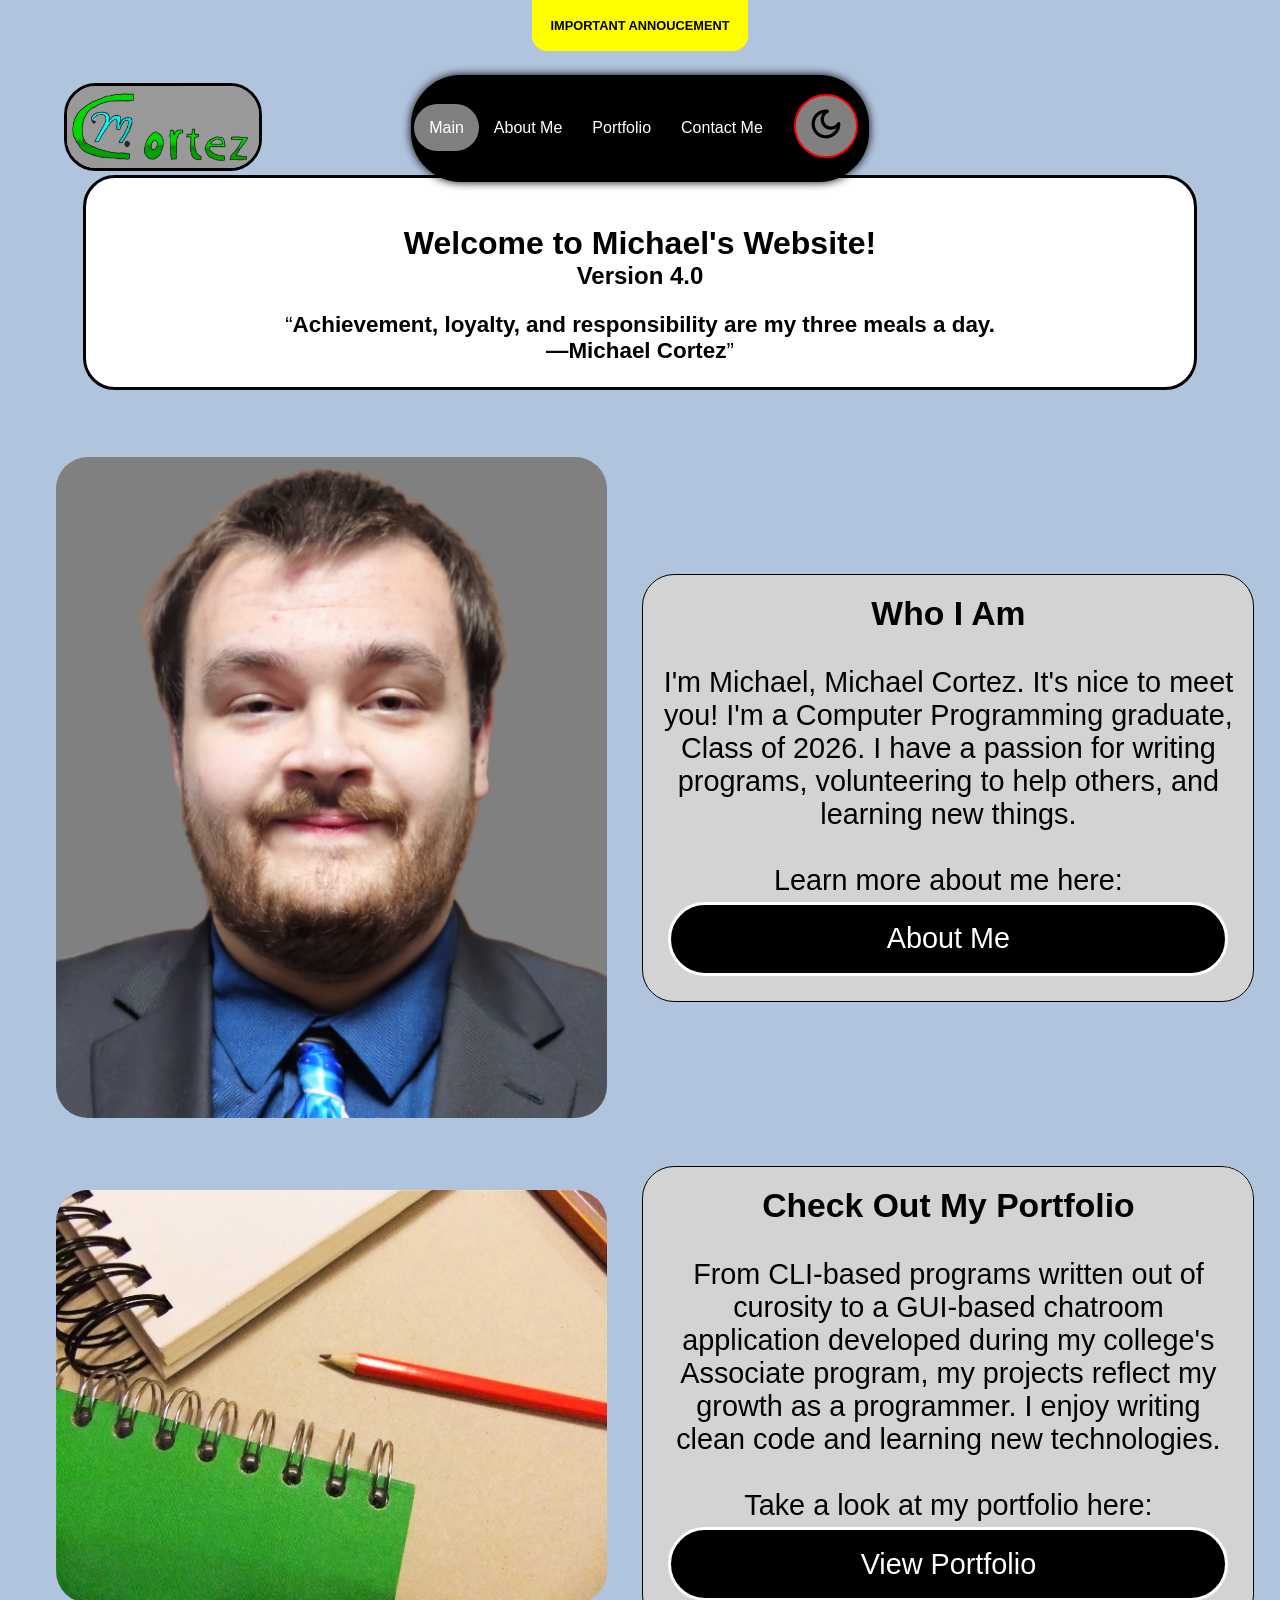
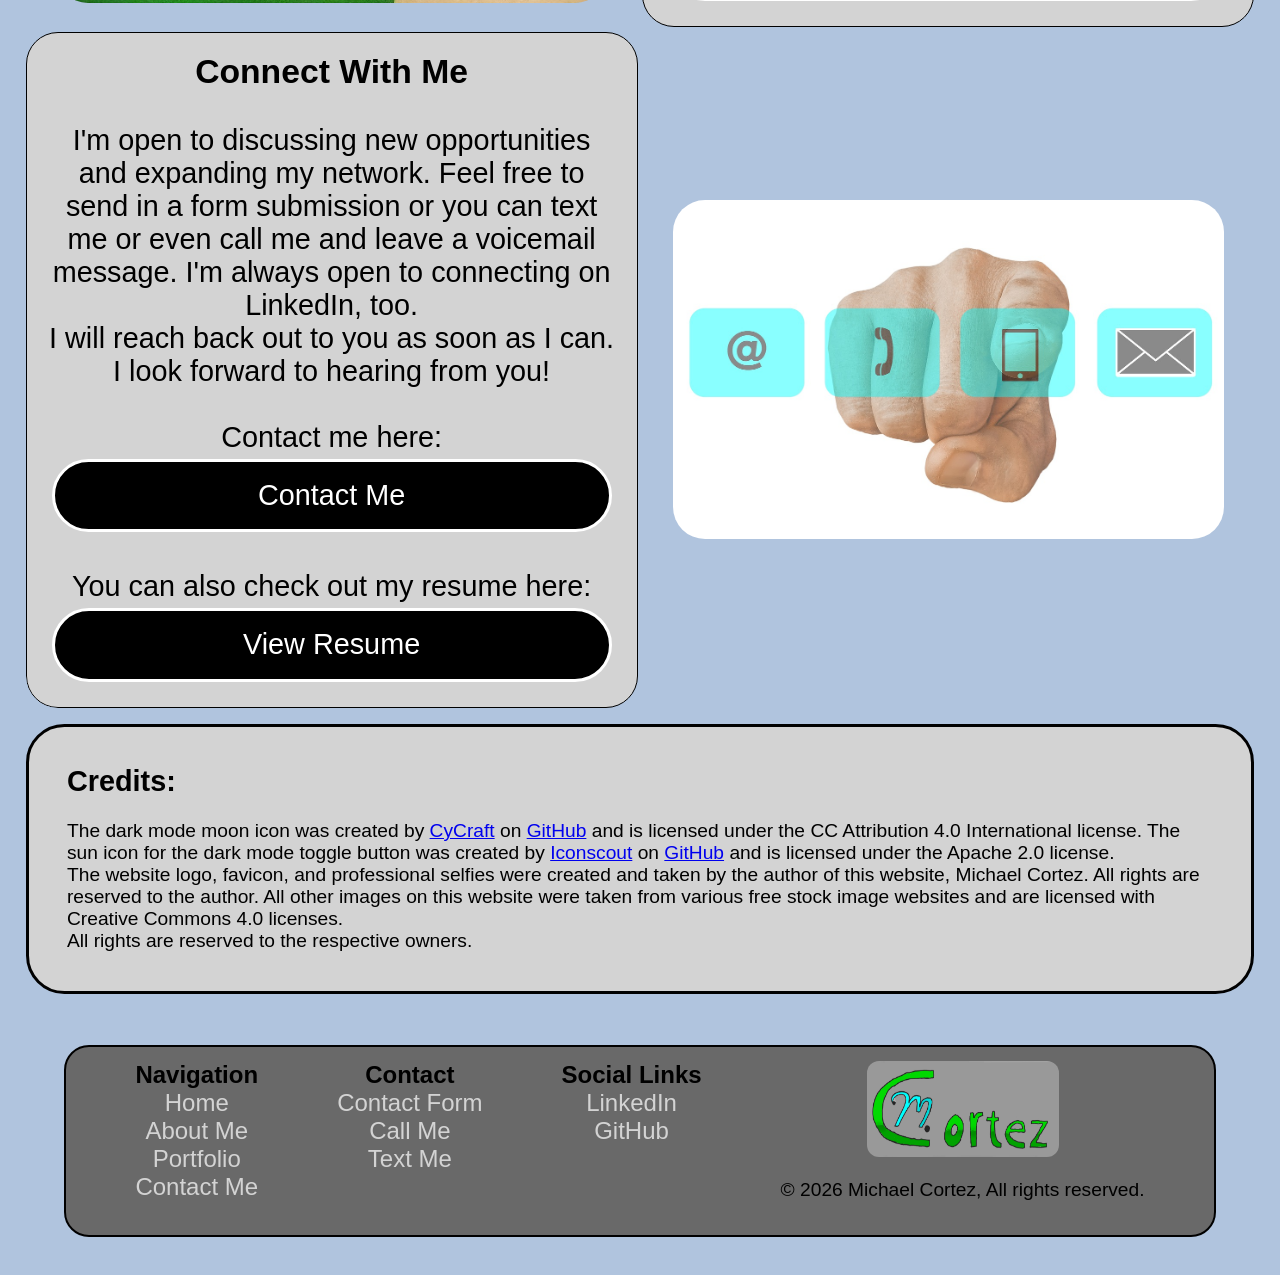
==== commit 61d3c87a: "This new version of this project includes a new website brand logo, native dark mode support, social" ====
--- a/index.html
+++ b/index.html
@@ -6,16 +6,26 @@
         <meta name="viewport" content="width=device-width, initial-scale=1.0">
         <meta name="description" content="This is my portfolio showcasing some of my works and gives an overview of who I am.">
         <meta name="keywords" content="Michael, Portfolio, Projects, Links, Contact Me, About Me">
-        <meta rel="canonical" href="https://michaeljcortez.com">
         <meta name="author" content="Michael Cortez">
-        
+        <link rel="canonical" href="https://michaeljcortez.com">
+        <link rel="icon" type="image/x-icon" href="./images/websiteLogo/websiteLogoFavicon.jpeg">
         <link rel="stylesheet" href="./stylesheets/style.css" type="text/css">
-
+        <noscript>
+            <style>
+                /* Fallback style in case the JavaScript-powered animations is either disabled or is not functioning properly. */
+                .hidden {
+                    opacity: 1 !important;
+                }
+            </style>
+        </noscript>
         <title>Michael's Portfolio</title>
     </head>
 
     <body>
-        <nav class="top_nav_bar">
+        <div class="logoImageWrapper">
+            <img src="./images/websiteLogo/websiteLogoFull.jpeg" alt="Website logo." class="websiteLogoFullImageAtTop">
+        </div>
+        <nav class="top_nav_bar" id="top_nav_bar">
             <button class="hamburger" id="hamburger" type="button" onclick="hamburger()" aria-expanded="false" aria-controls="hb-links-wrapper">
                 <span class="line"></span>
                 <span class="line"></span>
@@ -26,101 +36,114 @@
                     <li><a href="index.html">Main</a></li>
                     <li><a href="about_me.html">About Me</a></li>
                     <li><a href="portfolio.html">Portfolio</a></li>
-                    <li style="display: none;"><a href="#">UNDEFINED</a></li>
                     <li><a href="contact_me.html">Contact Me</a></li>
-                    <li><a href="links.html">Links</a></li>
                 </ul>
             </div>
 
-            <ul class="nav-links">
+            <ul class="nav-links" id="nav-links">
                 <li><a href="index.html" class="active">Main</a></li>
                 <li><a href="about_me.html">About Me</a></li>
                 <li><a href="portfolio.html">Portfolio</a></li>
-                <li style="display: none;"><a href="#">UNDEFINED</a></li>
                 <li><a href="contact_me.html">Contact Me</a></li>
-                <li><a href="links.html">Links</a></li>
             </ul>
         </nav>
-        <header>
+        <header class="webpageInfo hidden">
             <h1><br><b>Welcome to Michael's Website!</b></h1>
-            <h2 style="align-self: center;"><b>Version 3.0</b></h2>
+            <h2 style="align-self: center;"><b>Version 4.0</b></h2>
+            <!-- Personal inspiration quote. -->
+            <blockquote><p><q><b>Achievement, loyalty, and responsibility are my three meals a day.<br>—Michael Cortez</b></q></p></blockquote>
         </header>
         
         <main>
-            <!-- Personal inspiration quote. -->
-            <blockquote><p><q><b>Achievement, loyalty, and responsibility are my three meals a day.<br>—Michael Cortez</b></q></p></blockquote>
             <!-- The Hero section of my index webpage. -->
             <section class="upperGrid">
-                <div class="imageWrapper q1">
-                    <img src="./images/selfies/collegeUndergradPic2026.jpg" class="gradSelfie">
+                <div class="imageWrapper q1 hidden">
+                    <img src="./images/selfies/newProfessionalPicture.png" alt="A modern professional selfie of Michael Cortez." class="newProSelfie">
                 </div>
-                <div class="paragraph-box q2">
+                <div class="paragraph-box q2 hidden">
                     <h3><b>Who I Am</b></h3>
                     <p>
                         <br>I'm Michael, Michael Cortez. It's nice to meet you! I'm a Computer 
-                        Programming undergraduate, Class of 2026. I have a passion for writing 
+                        Programming graduate, Class of 2026. I have a passion for writing 
                         programs, volunteering to help others, and learning new things. 
-                        <br><br>Learn more about me here: <button onclick="window.location.href='about_me.html';">About Me</button>
+                        <br><br>Learn more about me here: <a href="about_me.html" class="button">About Me</a>
                     </p>
                 </div>
             </section>
 
             <section class="indexGrid">
-                <div class="imageWrapper q1">
-                    <img src="./images/portfolioBook/writing-pencil-creative-green-artist-paper-font-portfolio-wired-sketchbook-964001.jpg" class="portfolioPic">
+                <div class="imageWrapper q1 hidden">
+                    <img src="./images/portfolioBook/writing-pencil-creative-green-artist-paper-font-portfolio-wired-sketchbook-964001.jpg" alt="Picture of a white and green notebook with a pencil." class="portfolioPic">
                 </div>
-                <div class="paragraph-box q2">
+                <div class="paragraph-box q2 hidden">
                     <h3><b>Check Out My Portfolio</b></h3>
                     <p>
                         <br>From CLI-based programs written out of curosity to a GUI-based 
                         chatroom application developed during my college's Associate program, 
                         my projects reflect my growth as a programmer. I enjoy writing clean 
                         code and learning new technologies.
-                        <br><br>Take a look at my portfolio here: <button onclick="window.location.href='portfolio.html';">View Portfolio</button>
+                        <br><br>Take a look at my portfolio here: <a href="portfolio.html" class="button">View Portfolio</a>
                     </p>
                 </div>
 
-                <div class="imageWrapper q3">
-                    <img src="./images/contactMePhoto/contact-us-2993109_1280.jpg" class="contactMePic">
+                <div class="imageWrapper q3 hidden">
+                    <img src="./images/contactMePhoto/contact-us-2993109_1280.jpg" alt="A human finger pointing at four blue blocks representing forms of communication." class="contactMePic">
                 </div>
-                <div class="paragraph-box q4">
+                <div class="paragraph-box q4 hidden">
                     <h3><b>Connect With Me</b></h3>
                     <p>
                         <br>I'm open to discussing new opportunities and expanding my network. Feel 
-                        free to send in a form submission or you can text or even call me and leave 
-                        a voicemail message. I will reach back out to you as soon as I can. I look 
-                        forward to hearing from you!
-                        <br><br>Contact me here: <button onclick="window.location.href='contact_me.html';">Contact Me</button>
-                    </p>
-                </div>
-
-                <div class="imageWrapper q5">
-                    <img src="./images/professionalSpaces/Benefits-of-Epoxy-Floor-Covering.jpg" class="professionalSpaces">
-                </div>
-                <div class="paragraph-box q6">
-                    <h3><b>Explore My Professional Presence</b></h3>
-                    <p>
-                        <br>I'm active on a few social media platforms. I have a LinkedIn profile 
-                        and a GitHub profile that you are more than welcome to explore. I am able 
-                        to receive messages on LinkedIn and do accept reasonable network expansion 
-                        requests. I push updates to my GitHub repositories every so often, so feel 
-                        free to check them out and leave some contructive feedback if you have any.
-                        <br><br>Look at my professional spaces here: <button onclick="window.location.href='links.html';">View My Links</button>
+                        free to send in a form submission or you can text me or even call me and leave 
+                        a voicemail message. I'm always open to connecting on LinkedIn, too. 
+                        <br>I will reach back out to you as soon as I can. I look forward to hearing from you!
+                        <br><br>Contact me here: <a href="contact_me.html" class="button">Contact Me</a>
+                        <br>You can also check out my resume here: <a href="assets/resume/michaelCortez_resume.pdf" target="_blank" rel="noopener noreferrer" class="button">View Resume</a>
                     </p>
                 </div>
             </section>
+
+            <div class="creditsParagraph hidden">
+                <h2>Credits:</h2>
+                <p>
+                    <br>The dark mode moon icon was created by <a href="https://github.com/CyCraft" target="_blank" rel="noopener noreferrer">CyCraft</a> 
+                    on <a href="https://github.com/CyCraft/pepicons" target="_blank" rel="noopener noreferrer">GitHub</a> and is licensed under the CC 
+                    Attribution 4.0 International license. The sun icon for the dark mode toggle button was created by <a href="https://github.com/Iconscout" target="_blank" rel="noopener noreferrer">Iconscout</a> 
+                    on <a href="https://github.com/Iconscout/unicons" target="_blank" rel="noopener noreferrer">GitHub</a> and is licensed under the 
+                    Apache 2.0 license.
+                    <br>The website logo, favicon, and professional selfies were created and taken by the author of this website, Michael Cortez. 
+                    All rights are reserved to the author. All other images on this website were taken from various free stock image websites and are 
+                    licensed with Creative Commons 4.0 licenses.
+                    <br>All rights are reserved to the respective owners.
+                </p>
+            </div>
         </main>
 
-        <footer>
-            <span id="footer"></span>
+        <footer id="footer">
+            <noscript>
+                <h3 style="text-align: left;">JavaScript is currently disabled or is not functioning properly. Some content and features may be limited or not display correctly.</h3>
+                <ul style="list-style: none;">
+                    <li><a href="index.html">Home</a></li>
+                    <li><a href="about_me.html">About Me</a></li>
+                    <li><a href="portfolio.html">Portfolio</a></li>
+                    <li><a href="contact_me.html">Contact Me</a></li>
+                </ul>
+                <span style="display: inline-block; width: 100%; text-align: left;">&copy; 2026 Michael Cortez. All rights reserved.</span>
+            </noscript>
         </footer>
 
-        <!-- --JavaScript scripts for this webpage.-- -->
-        <!-- Updates the footer's last updated date. -->
-        <script type="text/javascript" src="./scripts/footer/footerContent.js" defer></script>
+        <!-- JavaScript scripts for this webpage. -->
+        <!-- Loads the footer's content. -->
+        <script defer type="text/javascript" src="./scripts/footer/footerContent.js"></script>
         <!-- Enables the hamburger menu functionality.-->
-        <script type="text/javascript" src="./scripts/hamburger/hamburger.js" defer></script>
+        <script defer type="text/javascript" src="./scripts/hamburger/hamburger.js"></script>
         <!-- Toggles the banner visibility. -->
-        <script type="text/javascript" src="./scripts/banner/banner.js" defer></script>
+        <script defer type="text/javascript" src="./scripts/banner/banner.js"></script>
+        <!-- Handles phone calls and texts. -->
+        <script defer type="text/javascript" src="./scripts/phone/phoneCall.js"></script>
+        <script defer type="text/javascript" src="./scripts/phone/phoneText.js"></script>
+        <!-- Injects dark mode functionality, a very much long awaited feature. -->
+        <script defer type="text/javascript" src="./scripts/darkMode/darkMode.js"></script>
+        <!-- Injects the new animations that reveal upward. -->
+        <script defer type="text/javascript" src="./scripts/animations/revealUp.js"></script>
     </body>
 </html>
--- a/stylesheets/style.css
+++ b/stylesheets/style.css
@@ -1,6 +1,6 @@
 /* Author: Michael Cortez
    Filename: style.css
-   Last edited: Sept. 13 2026
+   Last edited: Oct. 31 2026
    ---------------------------------------------------------------
    This is where the "beautifulization" of my website takes place. */
 
@@ -10,14 +10,11 @@
 :root {
     /* Border configs. */
     --borderStyle: solid;
-    --borderRightStyle: none solid none none;
-    --borderLeftStyle: none none none solid;
     --borderWidth: 0.2em;
     --borderColor: black;
     --borderRadius: 2em;
     /* Body configs. */
     --bodyBackgroundColor: lightsteelblue;
-    --bodyFontFamily: Verdana, Geneva, Tahoma, sans-serif;
     /* Header configs. */
     --headerBorderStyle: solid;
     --headerBorderWidth: 0.2rem;
@@ -30,11 +27,9 @@
     --imageBorderColor: black;
     --imageBorderRadius: 2em;
     /* Paragraph boxes configs. */
-    --paragraphBoxBorderStyle: solid;
-    --paragraphBoxBorderWidth: 0.11em;
-    --paragraphBoxBorderColor: black;
     --paragraphBoxBorderRadius: 0.7em;
     --paragraphMarginConfig: 0.25em;
+    --paragraphTextFontSize: 1em;
     /* Question and paragraph header wrapper configs. */
     --qpHeaderWrapperBorderStyle: solid;
     --qpHeaderWrapperBorderWidth: 0.13em;
@@ -48,13 +43,26 @@
 /* CHAPTER ONE: 
    Base styles. */
 /* While these are the base styles, they are firstly written for mobile screens, making this a mobile-first approach. */
-
-/* ---Repeated classes.--- */
+/* Accessibility motions and animations setting. */
+@media (prefers-reduced-motion: reduce) { html { scroll-behavior: auto; } .hidden { transition: none; } }
+/* Animations. */
+/* Hiding elements first before revealing them in their animations. */
+.hidden { opacity: 0; transition: all 2s; }
+/* Fade-in revealing animation. */
+.reveal-up { opacity: 1; }
+
+/* ---Main elements.--- */
+/* Ensures there is smooth scrolling throughout each webpage. Also includes an auto fallback for accessibility purposes. */
+html { scroll-behavior: smooth; }
 body {
+    display: grid;
+    min-height: 100vh; /* Minimum height in the current viewport size (100% of the current screen size). */
+    min-height: 100dvh; /* Modern device viewport height. */
+    grid-template-rows: auto 1fr auto; /* Header | Content area | Footer */
     background-color: var(--bodyBackgroundColor);
     font-family: Verdana, Geneva, Tahoma, sans-serif;
-    min-height: 100dvh; /* Expands the height of each webpage to the full height of each screen no matter what resolution. */
-}
+}
+body.darkMode { background-color: navy; }
 /* Header - The header that's on the top of every webpage. */
 header {
     background-color: white;
@@ -69,19 +77,25 @@
 }
 main { padding: 2%; flex-grow: 1; /* Lets the main content on each webpage grow and take up all the space on the screen no matter the zoom level. */ }
 /* Default button config(s). */
-button {
+button, .button {
     display: block; /* Allows for better customization; inline elements are not easily customizable. */
     position: relative; /* "Unlocks" the button from its position. */
     background-color: black;
-    border-radius: 0.6em;
+    border-style: var(--borderStyle);
+    border-width: 3px;
+    border-radius: 50px;
+    border-color: white;
     padding: 0.6em;
     margin: 5px;
     color: white;
-    font-size: 1.2rem;
+    font-size: clamp(0.8em, 1em, 1.5em);
+    text-decoration: none;
+    text-align: center;
     justify-self: center;
     cursor: pointer;
 }
-button:hover { opacity: var(--hoverOpacity); }
+.button:hover { opacity: var(--hoverOpacity); }
+.darkMode .button, .darkMode button { border-color: gray; background-color: bisque; color: black; }
 /* Hamburger menu. */
 .hamburger {
     display: flex;
@@ -132,6 +146,7 @@
     gap: 10px;
     transform: translateX(3em);
     overflow-y: auto; /* This allows for scrolling when content overflows. */
+    -webkit-overflow-scrolling: touch; /* While currently nonstandard, this line is aimed for rendering in older Apple browsers. */
 }
 .hb-links-wrapper li { margin: 10px; }
 .hb-links-wrapper a {
@@ -144,6 +159,14 @@
     border-radius: var(--borderRadius);
     background-color: lightseagreen;
     color: azure;
+}
+/* Dark mode button. */
+button.darkMode {
+    position: fixed !important;
+    top: 1rem;
+    right: 1rem;
+    margin-top: 2em;
+    z-index: 9999;
 }
 /* Nav links. */
 .nav-links { list-style: none; display: none; }
@@ -165,20 +188,54 @@
     flex-direction: column;
     align-items: center;
 }
+/* Website logo. */
+.logoImageWrapper {
+    display: flex;
+    justify-self: center;
+    align-self: center;
+    margin-top: 2em;
+    margin-bottom: 1em;
+    width: 80vw;
+    max-width: 1200px;
+    margin-left: auto;
+    margin-right: auto;
+    overflow: hidden;
+    border-style: var(--borderStyle);
+    border-color: var(--borderColor);
+    border-width: var(--borderWidth);
+    border-radius: var(--borderRadius);
+}
+.logoImageWrapper > .websiteLogoFullImageAtTop {
+    height: auto;
+    max-height: 20vh;
+    width: 100%;
+    object-fit: fill;
+}
+/* Webpage info boxes. */
+.webpageInfo {
+    display: flex;
+    flex-direction: column;
+    width: 85%;
+    align-self: center;
+    justify-self: center;
+}
+.darkMode .webpageInfo { background-color: blue; color: ivory; }
+.webpageInfo > .titleHeader {
+    text-align: left;
+    border-bottom-style: dashed;
+    font-size: clamp(1.25em, 2em, 2.5em);
+    padding: var(--boxPadding);
+}
 /* Paragraph boxes. */
 .paragraph-box {
     background-color: lightgray;
     overflow: hidden;
     padding: var(--boxPadding);
-    font-size: 1.5rem;
+    font-size: clamp(1rem, 2rem, 3rem);
     text-align: center;
     margin: var(--paragraphMarginConfig);
-    border-radius: var(--paragraphBoxBorderRadius);
-    border-style: var(--paragraphBoxBorderStyle);
-    border-width: var(--paragraphBoxBorderWidth);
-    border-color: var(--paragraphBoxBorderColor);
     width: fit-content;
-    hyphens: auto; /* Helps hyphenate words that may be longer than the container allows. */
+    word-wrap: break-word;
 }
 /* Question and paragraph header wrapper. */
 .qpHeaderWrapper {
@@ -210,8 +267,8 @@
     height: 100%;
     width: 95%;
     overflow: hidden;
-    margin: auto;
-}
+}
+.darkMode .imageWrapper { background: none !important; }
 /* "Logoed" buttons. */
 .logoButton {
     border-radius: 50px;
@@ -224,50 +281,95 @@
     justify-content: center;
     align-content: center;
 }
-/* Default list style for dropdown menus. */
+/* Default list style for dropdowns. */
 details > summary { list-style: none; }
-/* Dropdown menu wrapper. */
-.dropdownWrapper {
-    border-style: var(--borderStyle);
-    border-color: var(--borderColor);
-    border-width: var(--borderWidth);
-    border-radius: var(--borderRadius);
-    width: 90%;
-    padding: 0.2em;
-    list-style-type: none;
-    justify-self: center;
-    text-align: center;
-    overflow: hidden;
-    margin: 5px;
-}
 /* Blockquotes. */
 blockquote {
-    border-style: var(--borderStyle);
-    border-color: var(--borderColor);
-    border-width: var(--borderWidth);
-    border-radius: var(--borderRadius);
-    padding: var(--boxPadding);
-    background-color: aliceblue;
-    font-size: 1.7rem;
+    padding: var(--boxPadding);
+    padding-top: 1em;
+    font-size: clamp(1.2rem, 1.4rem, 1.6rem);
     width: auto;
     text-align: center;
     align-self: center;
 }
+/* Grid containers; these are not true "Grid containers" just yet in this implicit mobile-first section of this file, they become true Grid containers at the tablet viewport and up. */
+.indexGrid, .aboutMeGrid, .portfolioGrid, .contactMeGrid, .upperGrid { border: none; background: none; }
+/* Grid quadrants - These are not true Grid quads just yet at this point in this file. */
+.q1, .q2, .q3, .q4, .q5, .q6, .q7, .q8 {
+    border-style: var(--borderStyle);
+    border-color: var(--borderColor);
+    border-width: 1.5px;
+    border-radius: inherit;
+}
+/* Grid and pseudo-Sub Grid quadrants in dark mode. */
+.darkMode .q1, .darkMode .q2, .darkMode .q3, .darkMode .q4, .darkMode .q5, .darkMode .q6, .darkMode .q7, .darkMode .q8, .darkMode .sq1, .darkMode .sq3, .darkMode .sq4 {
+    background-color: black;
+    color: white;
+    border-color: gray;
+}
+/* Global rule to prevent flashes from tapping interactive elements such as buttons on Apple browsers. */
+button, .button, .hamburger { -webkit-tap-highlight-color: transparent; }
+/* Credits paragraph. */
+.creditsParagraph {
+    background-color: lightgray;
+    border: var(--borderStyle) var(--borderWidth) var(--borderColor);
+    border-radius: var(--borderRadius);
+    font-size: clamp(0.8rem, 1.2rem, 1.6rem);
+    text-align: left;
+    margin-left: auto;
+    margin-right: auto;
+    max-width: 90vw;
+    padding: 2em;
+}
+.darkMode .creditsParagraph { color: white; background-color: black; border-color: gray; }
+.darkMode .creditsParagraph a { color: lightblue; }
 /* The footer. */
 footer {
-    background-color: white;
+    background-color: dimgray;
     border-style: solid;
     border-width: 2px;
     border-color: black;
     border-radius: 25px 25px 25px 25px;
     padding: var(--boxPadding);
     text-align: center;
+    word-wrap: break-word;
     margin: 2%;
-}
+    margin-bottom: 3%;
+    font-size: 1.5em;
+    box-sizing: border-box;
+    width: 90vw;
+    align-self: center;
+    justify-self: center;
+    overflow: hidden;
+}
+footer > .logo-and-copyright > p {
+    margin-top: 0.5em;
+    font-size: 1.2rem;
+}
+footer > .logo-and-copyright > .imageWrapper {
+    justify-self: center;
+    align-self: center;
+    border-color: transparent;
+    border-style: none;
+    height: 50%;
+    width: 80%;
+    margin-top: 1em;
+}
+footer > .logo-and-copyright > .imageWrapper > .websiteLogoFullImage {
+    height: 100%;
+    width: 100%;
+    object-fit: contain;
+}
+footer > .footer-nav > ul { list-style: none; gap: 15px; }
+footer > .footer-nav > ul > li > a {
+    text-decoration: none;
+    color: lightgray;
+}
+footer > .footer-nav > ul > li > a:hover { opacity: 60%; }
 
 /* ---Index attribute properties.--- */
 /* Pictures. */
-.gradSelfie, .portfolioPic, .contactMePic, .professionalSpaces {
+.newProSelfie, .portfolioPic, .contactMePic, .professionalSpaces {
     height: auto;
     width: 100%;
     object-fit: cover;
@@ -282,13 +384,21 @@
 }
 
 /* ---Portfolio attribute porperties.--- */
+/* Paragraphs in each pseudo-subgrid; these aren't true Grid or Subgrid containers yet at this section in this file. */
+.bestReposGrid > .sq1, .websiteSourceCodeRepo > .sq1, .freetimeReposGrid > .sq1, .schoolReposGrid > .sq1 {
+    font-size: clamp(1.4rem, 1.6rem, 1.8rem);
+}
 /* Card containers. */
-#downtimeProjectsCard, #schoolProjectsCard, #portfolioProjectCard {
+#bestProjectCard, #freetimeProjectCard, #schoolProjectCard, #portfolioProjectCard {
+    display: flex;
+    flex-direction: row;
+    gap: 10px;
     padding: 10px;
-    max-width: 100%;
-    height: auto;
-    overflow: hidden;
+    max-width: 90vw;
+    overflow-x: auto;
     justify-self: center;
+    box-sizing: border-box;
+    -webkit-overflow-scrolling: touch; /* While currently nonstandard, this line is aimed for rendering in older Apple browsers. */
 }
 /* Repository cards. */
 .repositoryCard {
@@ -298,33 +408,51 @@
     border-color: var(--borderColor);
     border-width: 0.125em;
     border-radius: 15px;
-    width: 85%;
+    min-width: clamp(10rem, 20rem, 30rem);
+    max-width: clamp(10rem, 20rem, 30rem);
+    height: clamp(35rem, 45rem, 50rem);
     margin-top: 20px;
     padding: var(--boxPadding);
     align-items: center;
     justify-content: center;
     justify-self: center;
-}
-.repositoryCard > .paragraph-box { max-height: 300px; overflow-y: auto; }
+    overflow: hidden;
+}
+.repositoryCard > .questionAndParagraph-header { font-size: clamp(0.5em, 1em, 2em); }
+.repositoryCard > .paragraph-box { overflow-y: auto; justify-self: center; align-self: center; }
+.repositoryCard > span { font-size: var(--paragraphTextFontSize); }
+.repositoryCard > .imageWrapper { height: clamp(15rem, 25rem, 35rem); }
+.darkMode .repositoryCard { border-color: white; }
 /* Coding projects image. */
 .codingProjectImage {
-    height: 100%;
+    height: auto;
     width: 100%;
-    object-fit: cover;
-}
-
-/* ---Testimonials attribute properties.--- */
-/**/
+    object-fit: fill;
+}
 
 /* ---Contact Me attribute properties.--- */
 /* Mail boxes and rotary telephone images.*/
-.contactFormMailImage, .rotaryTelephoneImage {
+.contactFormMailImage, .rotaryTelephoneImage, .smartphoneTextingImage {
     height: auto;
     width: 100%;
     object-fit: cover;
 }
-
-/* ---Links attribute properties.--- */
+/* phoneGrid configs. */
+.phoneGrid > .imageWrapper { margin-top: 1em; }
+.phoneGrid > .titleHeader {
+    padding: var(--boxPadding);
+    border-bottom-style: dashed;
+    font-size: 1.5rem;
+    width: 100%;
+}
+/* resumeGrid configs. */
+.resumeGrid > .titleHeader {
+    text-align: left;
+    padding: var(--boxPadding);
+    border-bottom-style: dashed;
+    font-size: clamp(1.25em, 2em, 2.5em);
+    width: 100%;
+}
 /* LinkedIn logo and its logo button; GitHub logo and its logo button. */
 .linkedInLogo, .gitHubLogo {
     height: auto;
@@ -335,8 +463,8 @@
 .linkedInLogoButton, .gitHubLogoButton {
     width: 100%;
     height: 100%;
-    object-fit: cover;
-    transform: scale(80%);
+    object-fit: fill;
+    transform: scale(100%);
 }
 
 /* ---Contact Form attribute properties.--- */
@@ -358,10 +486,15 @@
     margin: inherit;
     overflow: hidden;
     box-sizing: border-box;
-    font-size: 1.2em;
+    font-size: 1rem;
 }
 .contactForm label, .contactForm input, .contactForm textArea, .contactForm button, .contactForm select {
     width: 80%;
+}
+.contactForm input, .contactForm textArea, .contactForm button, .contactForm select {
+    appearance: none;
+    -webkit-appearance: none; /* While currently nonstandard, this line is aimed for rendering in older Apple browsers. */
+    border-radius: var(--borderRadius);
 }
 .contactForm textArea { max-width: 100%; box-sizing: border-box; }
 /* Form fields. */
@@ -387,7 +520,7 @@
    Responsive design configurations. */
 /* -----Breakpoint for tablet screens.----- */
 @media screen and (min-width: 768px) {
-    /* ---Repeated classes.--- */
+    /* ---Main elements.--- */
     /* Hamburger links wrapper. */
     .hb-links-wrapper {
         display: none;
@@ -395,54 +528,17 @@
         flex-wrap: wrap;
         transform: translateX(2.5em);
     }
-    /* Top section of each webpage describing what it is about. */
-    .webpage-info-section, .otherInfoWrapper {
-        padding: 0;
-        flex-direction: row;
-        flex-wrap: nowrap;
-    }
     /* Paragraph headers and their internal paragraphs. */
     .paragraph-header { padding: var(--boxPadding); margin: var(--margin); }
-    .paragraph-header p { align-self: center;}
-    /* Inner wrappers with curved edges on the left and right sides. */
-    .left-sided-wrapper {
-        border-top-right-radius: 0px;
-        border-bottom-right-radius: 0px;
-        border-top-style: none;
-        border-bottom-style: none;
-        border-left-style: none;
-        
-        width: 50%;
-        padding: var(--boxPadding);
-        margin: 0px 0px 0px 0px;
-
-        text-align: center;
-    }
-    .right-sided-wrapper {
-        border-top-style: none;
-        border-bottom-style: none;
-        border-right-style: none;
-        border-top-left-radius: 0px;
-        border-bottom-left-radius: 0px;
-
-        width: 50%;
-        padding: var(--boxPadding);
-        margin: 0px 0px 0px 0px;
-
-        text-align: center;
-    }
+    .paragraph-header p { align-self: center; }
     /* Section wrapper. */
     section { padding: 0; }
     /* Paragraph boxes. */
     .paragraph-box { font-size: 1.6em; padding: 15px; }
     /* Question and paragraph headers. */
     .questionAndParagraph-header { font-size: 1.5em; }
-    /* Question and paragraph header wrappers. */
-    .qpHeaderWrapper { border-style: none; }
     /* Image wrapper. */
     .imageWrapper { border-style: none; }
-    /* Dropdowns. */
-    .dropdownWrapper { padding: var(--boxPadding); }
     /* Quadrants. */
     .q1 { grid-area: q1; }
     .q2 { grid-area: q2; }
@@ -454,12 +550,8 @@
     .q8 { grid-area: q8; }
     .q1, .q2, .q3, .q4, .q5, .q6, .q7, .q8 {
         display: flex;
-        border-style: var(--borderStyle);
-        border-color: var(--borderColor);
-        border-width: 1.5px;
-        border-radius: 0;
         width: 100%;
-        height: 100%;
+        height: auto;
         box-sizing: border-box; /* This property and value forces the content to stay inside the container's border and not spill outside of it. */
         flex-direction: column;
         justify-content: center;
@@ -472,31 +564,56 @@
         display: grid;
         overflow: hidden;
         grid-template-rows: auto;
+        row-gap: 0.3em;
+        column-gap: 0.3em;
+        border: none;
+        background: none;
     }
     /* Upper grids. */
-    .upperGrid { grid-template-areas: "q1 q2"; grid-template-columns: repeat(2, 1fr); }
-    .upperGrid > .q1 { border-top-style: none; border-left-style: none; border-bottom-style: none; }
-    .upperGrid > .q2 { border-top-style: none; border-right-style: none; border-bottom-style: none; }
+    .upperGrid { grid-template-areas: "q1 q2"; grid-template-columns: 1fr 1fr; margin-bottom: 3em; }
+    .upperGrid > .q1, .upperGrid > .q2 { border-radius: inherit; }
+    .upperGrid .imageWrapper { border: none; }
+    /* Sub-quadrants setup. */
+    .sq1 { grid-area: sq1; }
+    .sq2 { grid-area: sq2; }
+    .sq3 { grid-area: sq3; }
+    .sq4 { grid-area: sq4; }
+    .sq5 { grid-area: sq5; }
+    .sq6 { grid-area: sq6; }
+    .sq7 { grid-area: sq7; }
+    .sq8 { grid-area: sq8; }
+    /* The footer. */
+    footer {
+        display: flex;
+        flex-direction: row;
+        justify-content: space-evenly;
+        gap: 1em;
+        max-height: 8em;
+    }
+    footer > .logo-and-copyright {
+        display: flex;
+        flex-direction: column;
+        transform: translateY(-1em);
+    }
+    footer > .logo-and-copyright > .imageWrapper { min-height: 4em; max-height: 4em; }
+    footer > .logo-and-copyright > .imageWrapper > .websiteLogoFullImage {
+        object-fit: fill;
+        scale: 0.8;
+        border-radius: 15px;
+    }
 
     /* ---Index attribute properties.--- */
-    /* Index grid (2x6). */
+    /* Index grid (2x2). */
     .indexGrid {
         grid-template-areas:
         "q1 q2"
-        "q4 q3"
-        "q5 q6";
+        "q4 q3";
         grid-template-columns: repeat(2, 1fr);
     }
-    .indexGrid > .q1 { border-left-style: none; border-top-style: none; }
-    .indexGrid > .q2 { border-top-style: none; border-right-style: none; }
-    .indexGrid > .q3 { border-right-style: none; }
-    .indexGrid > .q4 { border-left-style: none; }
-    .indexGrid > .q5 { border-bottom-style: none; border-left-style: none; }
-    .indexGrid > .q6 { border-bottom-style: none; border-right-style: none; }
+    .indexGrid > .q1, .indexGrid > .q3, .indexGrid > .q5 { border: none; }
     /* Images. */
-    .gradSelfie, .portfolioPic, .contactMePic, .professionalSpaces {
+    .newProSelfie, .portfolioPic, .contactMePic, .professionalSpaces {
         width: 90%;
-        margin: 5em;
         border-radius: var(--imageBorderRadius);
     }
 
@@ -510,20 +627,12 @@
         "q8 q7";
         grid-template-columns: repeat(2, 1fr);
     }
-    .aboutMeGrid > .paragraph-box {
-        width: 100%;
-        box-sizing: border-box;
-    }
-    .aboutMeGrid > .q1 { border-left-style: none; border-top-style: none; }
-    .aboutMeGrid > .q2 { border-top-style: none; border-right-style: none; }
-    .aboutMeGrid > .q3, .aboutMeGrid > .q6 { border-right-style: none; }
-    .aboutMeGrid > .q4, .aboutMeGrid > .q5 { border-left-style: none; }
-    .aboutMeGrid > .q7 { border-right-style: none; border-bottom-style: none; }
-    .aboutMeGrid > .q8 { border-left-style: none; border-bottom-style: none; }
+    .aboutMeGrid > .paragraph-box { width: 100%; box-sizing: border-box; }
+    .aboutMeGrid > .q1, .aboutMeGrid > .q3, .aboutMeGrid > .q5, .aboutMeGrid > .q7 { border: none; }
+    .aboutMeGrid > 
     /* Images. */
     .proSelfie, .computerProgrammingPic, .volunteeringTechHelpPic, .scrabbleTilesPic {
         width: 90%;
-        margin: 5em;
         border-radius: var(--imageBorderRadius);
     }
 
@@ -531,20 +640,30 @@
     /* Portfolio grid. */
     .portfolioGrid {
         grid-template-areas:
-        "q1 q2";
-        grid-template-columns: repeat(2, 1fr);
-    }
-    .portfolioGrid > .q1 { border-left-style: none; border-top-style: none; border-bottom-style: none; }
-    .portfolioGrid > .q2 { border-right-style: none; border-top-style: none; border-bottom-style: none; }
+        "q1"
+        "q2"
+        "q3"
+        "q4";
+    }
+    .bestReposGrid, .freetimeReposGrid {
+        display: grid;
+        grid-template-areas:
+        "sq1 sq2";
+        grid-template-columns: 1fr 1fr;
+    }
+    .websiteSourceCodeRepo, .schoolReposGrid {
+        display: grid;
+        grid-template-areas:
+        "sq2 sq1";
+        grid-template-columns: 1fr 1fr;
+    }
+    .bestReposGrid > .sq1 > p, .websiteSourceCodeRepo > .sq1 > p, .freetimeReposGrid > .sq1 > p, .schoolReposGrid > .sq1 > p {
+        font-size: 1em;
+    }
     /* Card containers. */
-    #downtimeProjectsCard, #schoolProjectsCard, #portfolioProjectCard {
-        display: flex;
-        flex-direction: row;
-        gap: 1em;
-        overflow-x: auto;
+    #bestProjectCard, #freetimeProjectCard, #schoolProjectCard, #portfolioProjectCard {
         max-width: 100%;
         padding: 0.5em;
-        box-sizing: border-box;
     }
     /* The repo cards themselves. */
     .repositoryCard {
@@ -555,51 +674,80 @@
     }
     .repositoryCard > .imageWrapper { max-height: 200px; }
     /* Coding projects image. */
-    .codingProjectImage {
-        height: auto;
-        width: 100%;
-        object-fit: cover;
-    }
-
-    /* ---Testimonials attribute properties.--- */
-    /**/
+    .codingProjectImage { height: auto; width: 100%; object-fit: cover; }
 
     /* ---Contact Me attribute properties.--- */
     /* Contact Me grid. (2x2). */
     .contactMeGrid {
         grid-template-areas:
         "q1 q2"
-        "q4 q3";
+        "q3 q3"
+        "q4 q4"
+        "q5 q5";
         grid-template-columns: repeat(2, 1fr);
     }
-    .contactMeGrid > .q1 { border-left-style: none; border-top-style: none; }
-    .contactMeGrid > .q2 { border-top-style: none; border-right-style: none; }
-    .contactMeGrid > .q3 { border-right-style: none; border-bottom-style: none; }
-    .contactMeGrid > .q4 { border-bottom-style: none; border-left-style: none; }
+    .contactMeGrid .imageWrapper { border: none; }
+    .contactMeGrid > .q3 { border-radius: inherit; padding: var(--boxPadding); }
     /* Images. */
-    .contactFormMailImage, .rotaryTelephoneImage {
-        width: 90%;
-        border-radius: var(--imageBorderRadius);
-    }
-
-    /* ---Links attribute properties.--- */
-    /* Links grid. (2x2). */
+    .contactFormMailImage, .rotaryTelephoneImage { width: 90%; border-radius: var(--imageBorderRadius); }
+    /* phoneGrid for q3 inside the contactMeGrid. */
+    .phoneGrid {
+        display: grid;
+        grid-row: auto;
+        grid-template-areas:
+        "sq1 sq1"
+        "sq2 sq2"
+        "sq3 sq6"
+        "sq4 sq7"
+        "sq5 sq8";
+        grid-template-columns: 1fr 1fr;
+        justify-content: center;
+        align-items: center;
+        justify-self: center;
+        align-self: center;
+    }
+    .phoneGrid > .sq1, .phoneGrid > .sq2, .phoneGrid > .sq3, .phoneGrid > .sq4, .phoneGrid > .sq5, .phoneGrid > .sq6, .phoneGrid > .sq7, .phoneGrid > .sq8 {
+        justify-self: center;
+        align-self: center;
+        width: 100%;
+        box-sizing: border-box;
+    }
+    .phoneGrid > .sq5, .phoneGrid > .sq8 { margin-top: 2em; width: auto; }
+    .phoneGrid > .sq1 { border-bottom-style: dashed; font-size: clamp(1.25em, 2em, 2.5em); padding: var(--boxPadding); }
+    .phoneGrid > .sq2 { border-bottom-style: solid; font-size: clamp(0.5em, 1.5em, 2em); padding: var(--boxPadding); }
+    /* Resume grid. */
+    .resumeGrid {
+        display: grid;
+        grid-template-areas:
+        "sq1 sq1"
+        "sq2 sq2";
+        grid-template-columns: 1fr 1fr;
+        grid-row: auto;
+    }
+    /* Social links grid. */
     .linksGrid {
         grid-template-areas:
-        "q1 q2"
-        "q4 q3";
+        "sq1 sq1"
+        "sq2 sq2"
+        "sq3 sq5"
+        "sq4 sq6";
         grid-template-columns: repeat(2, 1fr);
-    }
-    .linksGrid > .q1 { border-left-style: none; border-top-style: none; }
-    .linksGrid > .q2 { border-top-style: none; border-right-style: none; }
-    .linksGrid > .q3 { border-right-style: none; border-bottom-style: none; }
-    .linksGrid > .q4 { border-bottom-style: none; border-left-style: none; }
+        grid-row: auto;
+        border-color: var(--borderColor);
+        border-style: var(--borderStyle);
+        border-width: 1px;
+        background-color: silver;
+    }
+    .linksGrid > .sq3, .linksGrid > .sq5 { justify-content: center; align-items: center; }
+    .linksGrid > .sq1 { border-bottom-style: dashed; font-size: clamp(1.25em, 2em, 2.5em); padding: var(--boxPadding); }
+    .linksGrid > .sq2 { border-bottom-style: solid; font-size: clamp(0.5em, 1.5em, 2em); padding: var(--boxPadding); }
     /* Images. */
     .linkedInLogo, .gitHubLogo {
         width: 90%;
         border-radius: var(--imageBorderRadius);
     }
-    .linkedInLogoButton, .gitHubLogoButton { transform: scale(70%); }
+    /* Logo buttons. */
+    .linkedInLogoButton, .gitHubLogoButton { height: 50%; width: 50%; }
 
     /* ---Contact Form attribute properties.--- */
     /* Contact form. */
@@ -614,14 +762,24 @@
         width: 70%;
     }
 }
-
 /* -----Breakpoint for standard-sized desktops.----- */
 @media screen and (min-width: 1024px) {
-    /* ---Repeated classes.--- */
+    /* ---Main elements.--- */
+    /* Website logo wrapper. */
+    .logoImageWrapper {
+        position: sticky;
+        z-index: 9997;
+        top: 0;
+        margin-left: 5vw;
+        margin-top: 0;
+        margin-bottom: 0;
+        transform: translateY(2em);
+        width: 15vw;
+    }
     /* A Links that currently matches the open one. */
     a.active {
         background: gray;
-        border-radius: var(--borderRadius);
+        border-radius: 50px;
         padding: var(--boxPadding);
     }
     /* Hamburger menu and its wrapper. */
@@ -632,7 +790,7 @@
         border-width: var(--borderWidth);
         border-color: var(--borderColor);
         border-radius: 50px;
-        background: lightsteelblue;
+        background: black;
 
         display: flex; /* Activates Flexbox. */
         flex-wrap: wrap; /* Allows links to wrap down into another line when webpage is zoomed in. */
@@ -641,55 +799,62 @@
         list-style: none;
         position: sticky; /* "Sticks" the nav bar out to remain visible while scrolling. */
         top: 0; /* Needed for "unlocking" the stickiness and standing out in front of other elements throughout scrolling. */
-        z-index: 9999;
+        z-index: 9998;
         
         box-shadow: 0px 0px 10px 0px black; /* Adds a shadow around the border of the nav bar. */
         width: fit-content; /* Ensures the nav bar only takes up the same amount of space as its content. */
         align-items: center; /* Centers the links within the nav bar in the center of the y-axis POV. */
+        margin-top: -6em; /* Pushes the nav bar upward (Negative values push upward on the X-axis). */
         margin-left: auto; /* Pushes the nav bar to the center away from the left margin. */
         margin-right: auto; /* Pushes the nav bar to the center away from the right margin. */
-        margin-bottom: 5px; /* "Pushes" elements below the nav bar downward, basically increasing the margin outside the nav bar. */
         transform: translateY(2em); /* Moves the nav bar 25 pixels downward (Negative values move the nav bar upward). */
         overflow: hidden; /* Hides the portion of the active link's shape that spills outside of the nav bar. */
-        padding: var(--boxPadding);
+        padding: 1em;
         padding-left: 0;
         padding-right: 0;
     }
     .top_nav_bar a {
         text-decoration: none;
+        color: white;
         cursor: pointer;
         padding: 15px; /* This padding config creates a specific amount of internal space between the links and the nav bar. */
     }
     .top_nav_bar a:hover { opacity: 60%; }
     /* Nav links. */
     .nav-links { list-style: none; display: flex; }
+    /* Dark mode button. */
+    button.darkMode {
+        position: static !important;
+        margin-top: auto;
+        margin-left: 1rem;
+        margin-right: 0.5rem;
+    }
     /* Header - The header that's on the top of every webpage. */
     header { border-width: var(--borderWidth); }
     /* Paragraph boxes. */
     .paragraph-box { font-size: 1.8em; padding: 20px; }
     /* Question and paragraph headers. */
     .questionAndParagraph-header { font-size: 1.6em; }
-    /* Configuring what happens when the mouse hovers over the dropdowns. */
-    .dropdownWrapper > summary:hover { cursor: pointer; opacity: 70%; }
-
-    /* ---Index attribute properties.--- */
-    /**/
-
-    /* ---About Me attribute properties.--- */
-    /**/
-
-    /* ---Portfolio attribute porperties.--- */
-    /**/
-
-    /* ---Testimonials attribute properties.--- */
-    /**/
-
-    /* ---Contact Me attribute properties.--- */ 
-    /**/
-
-    /* ---Links attribute properties.--- */
+    /* The footer and its contents. */
+    footer > .logo-and-copyright { transform: translateY(-1.5em); }
+    footer > .logo-and-copyright > .imageWrapper {
+        min-height: 5em;
+        max-height: 6em;
+        min-width: 10em;
+        max-width: 10em;
+    }
+
+    /* ---Contact Me attribute properties.--- */
+    /* Links pseudo-subgrid. */
+    .linksGrid {
+        grid-template-areas:
+        "sq1 sq1"
+        "sq2 sq2"
+        "sq3 sq4"
+        "sq6 sq5";
+    }
     /* Logo buttons. */
-    .linkedInLogoButton, .gitHubLogoButton { object-fit: contain; transform: scale(200%); }
+    .linkedInLogoButton, .gitHubLogoButton { height: 50%; width: 50%; }
 
     /* ---Contact Form attribute properties.--- */
     /* Form fields. */
@@ -697,12 +862,15 @@
         width: 60%;
     }
 }
-
-/* -----Breakpoint for 1440p screens.----- */
+/* -----Breakpoint for 1440p-ish screens.----- */
 @media screen and (min-width: 1440px) {
-    /* ---Repeated classes.--- */
+    /* ---Main elements.--- */
     /* Header. */
     header { font-size: 2em; }
+    /* Dark mode button. */
+    button.darkMode { scale: 1.2; }
+    /* Webpage info container. */
+    .webpageInfo .paragraph-box { font-size: 2rem; }
     /* Question and paragraph headers. */
     .questionAndParagraph-header { font-size: 1.8em; }
     /* Paragraph boxes. */
@@ -710,7 +878,7 @@
     /* Top navigation bar. */
     .top_nav_bar {
         border-width: 0.15em; /* Changing the border width of the nav bar because it is intended to look nearly the same in appearance if not identical compared to other resolutions. */
-        zoom: 150%; /* Using the non-standard zoom property instead of transform's scale() method because zoom magnifies the nav bar while retaining its placement, which was my goal. */
+        scale: 1.2; /* This line of code is to be used VERY sparingly as it usually scales everything on the entire website and not just the targeted element. */
     }
     /* Section wrappers. */
     section { border-width: 0.3em; }
@@ -718,25 +886,11 @@
     button { font-size: 0.8em; }
     /* The footer. */
     footer { font-size: 1.8em; }
-    /* Quadrants. */
-    .q1, .q2, .q3, .q4, .q5, .q6, .q7, .q8 { border-width: 0.1em; }
-
-    /* ---Index attribute properties.--- */
-    /**/
-
-    /* ---About Me attribute properties.--- */
-    /**/
 
     /* ---Portfolio attribute properties.--- */
-    /**/
-
-    /* ---Testimonials attribute properties.--- */
-    /**/
+    .portfolioGrid .paragraph-box { font-size: 2.4rem; }
 
     /* ---Contact Me attribute properties.--- */
-    /**/
-
-    /* ---Links attribute properties.--- */
     /* Images. */
     .linkedInLogo, .gitHubLogo { transform: scale(90%); }
 
@@ -747,14 +901,17 @@
         width: 70%;
     }
 }
-
 /* -----Breakpoint for 4K screens and larger.----- */
 @media screen and (min-width: 2560px) {
-    /* ---Repeated classes.--- */
+    /* ---Main elements.--- */
     /* Top navigation bar. */
-    .top_nav_bar { zoom: 250%; }
+    .top_nav_bar { scale: 1.6; }
     /* Header. */
     header { font-size: 2.5em; }
+    /* Blockquote font size. */
+    blockquote { font-size: 1em; }
+    /* Webpage info container. */
+    .webpageInfo .paragraph-box { font-size: 2.4rem; }
     /* Question and paragraph headers. */
     .questionAndParagraph-header { font-size: 2em; }
     /* Paragraph boxes. */
@@ -763,32 +920,15 @@
     button { font-size: 1em; }
     /* Section wrappers. */
     section { border-width: 0.5em; }
-    /* Dropdown wrappers. */
-    .dropdownWrapper {
-        width: 90%;
-        padding: 0.5em;
-        font-size: 2em;
-    }
     /* The footer. */
     footer { font-size: 3rem; }
-
-    /* ---Index attribute properties.--- */
-    /**/
-
-    /* ---About Me attribute properties.--- */
-    /**/
+    footer > .logo-and-copyright > p { font-size: 2rem; }
 
     /* ---Portfolio attribute properties.--- */
     /* Repository card paragraph boxes (Font size adjusted for 4K resolution and up). */
-    .repositoryCard > .paragraph-box { font-size: 1.5em; }
-
-    /* ---Testimonials attribute properties.--- */
-    /**/
+    .repositoryCard > .paragraph-box { font-size: 2rem; }
 
     /* ---Contact Me attribute properties.--- */
-    /**/
-
-    /* ---Links attribute properties.--- */
     /* Images. */
     .linkedInLogo, .gitHubLogo { transform: scale(90%); }
 
